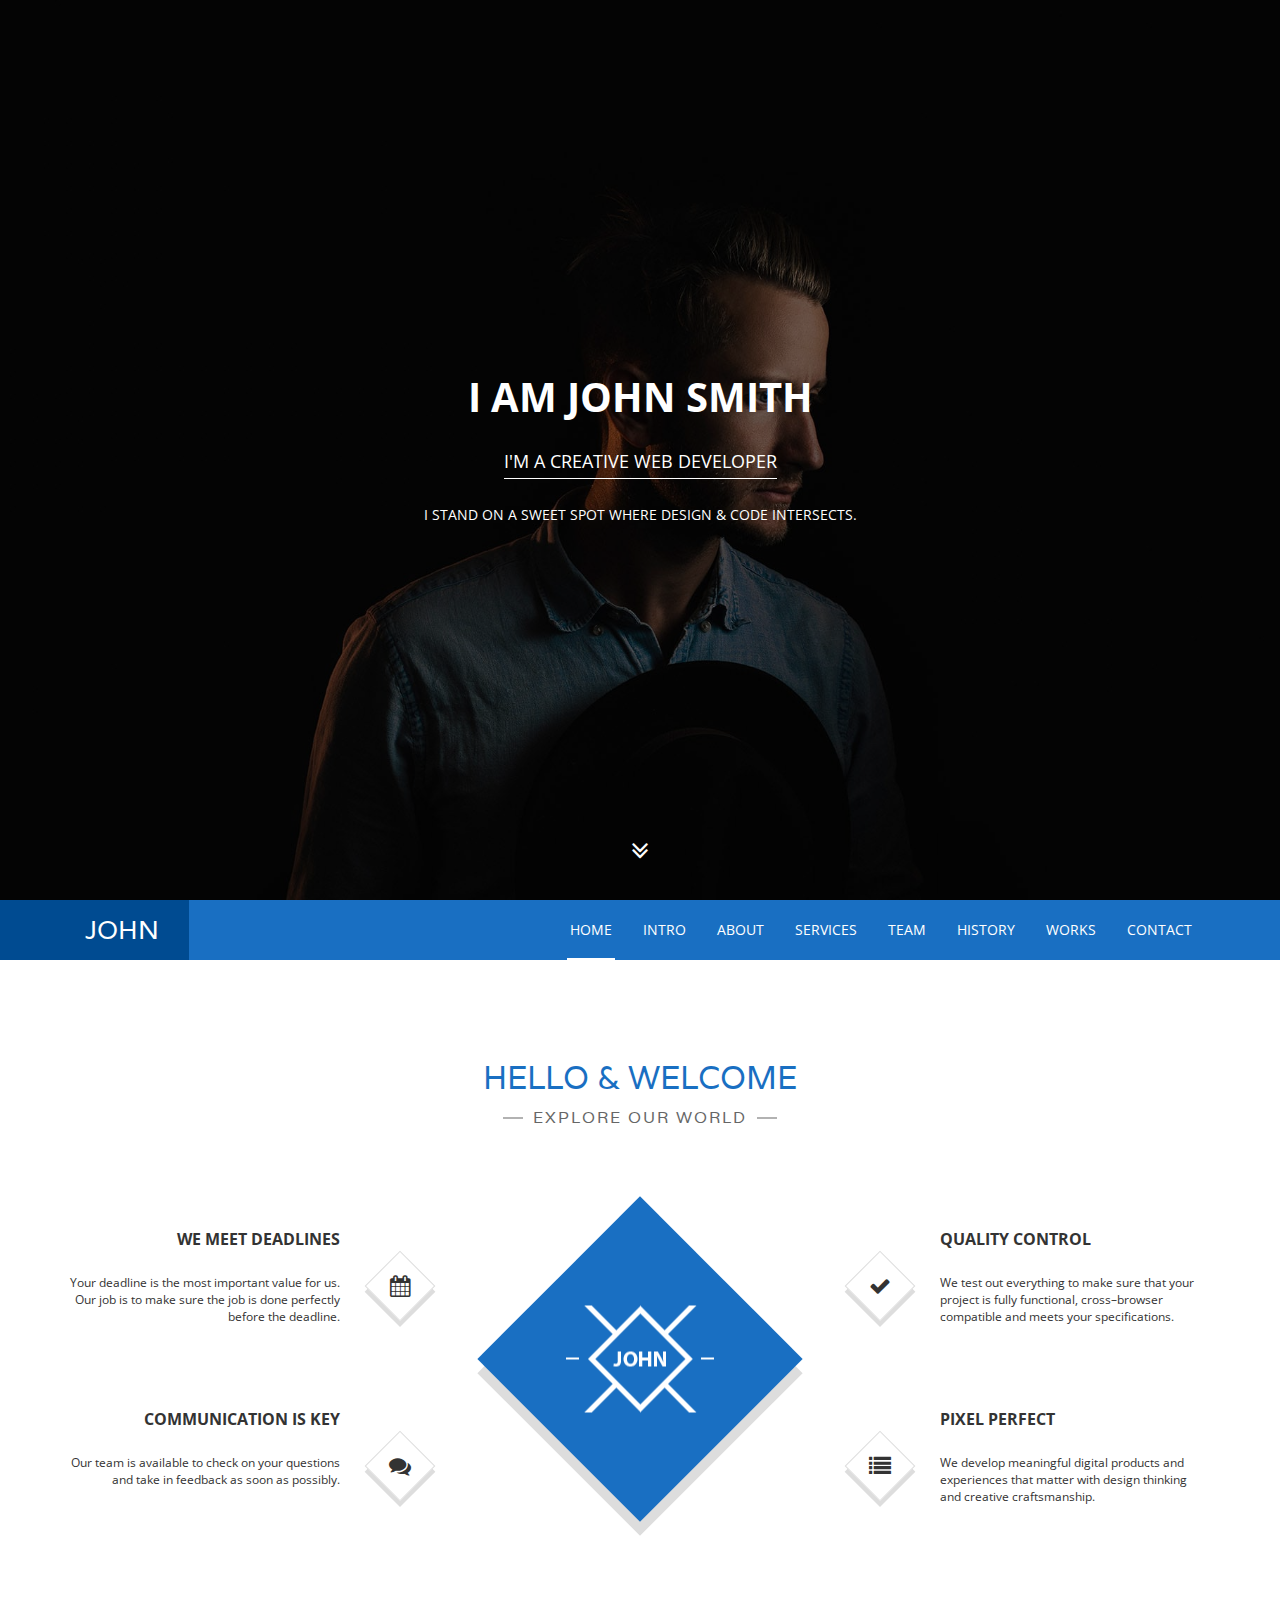
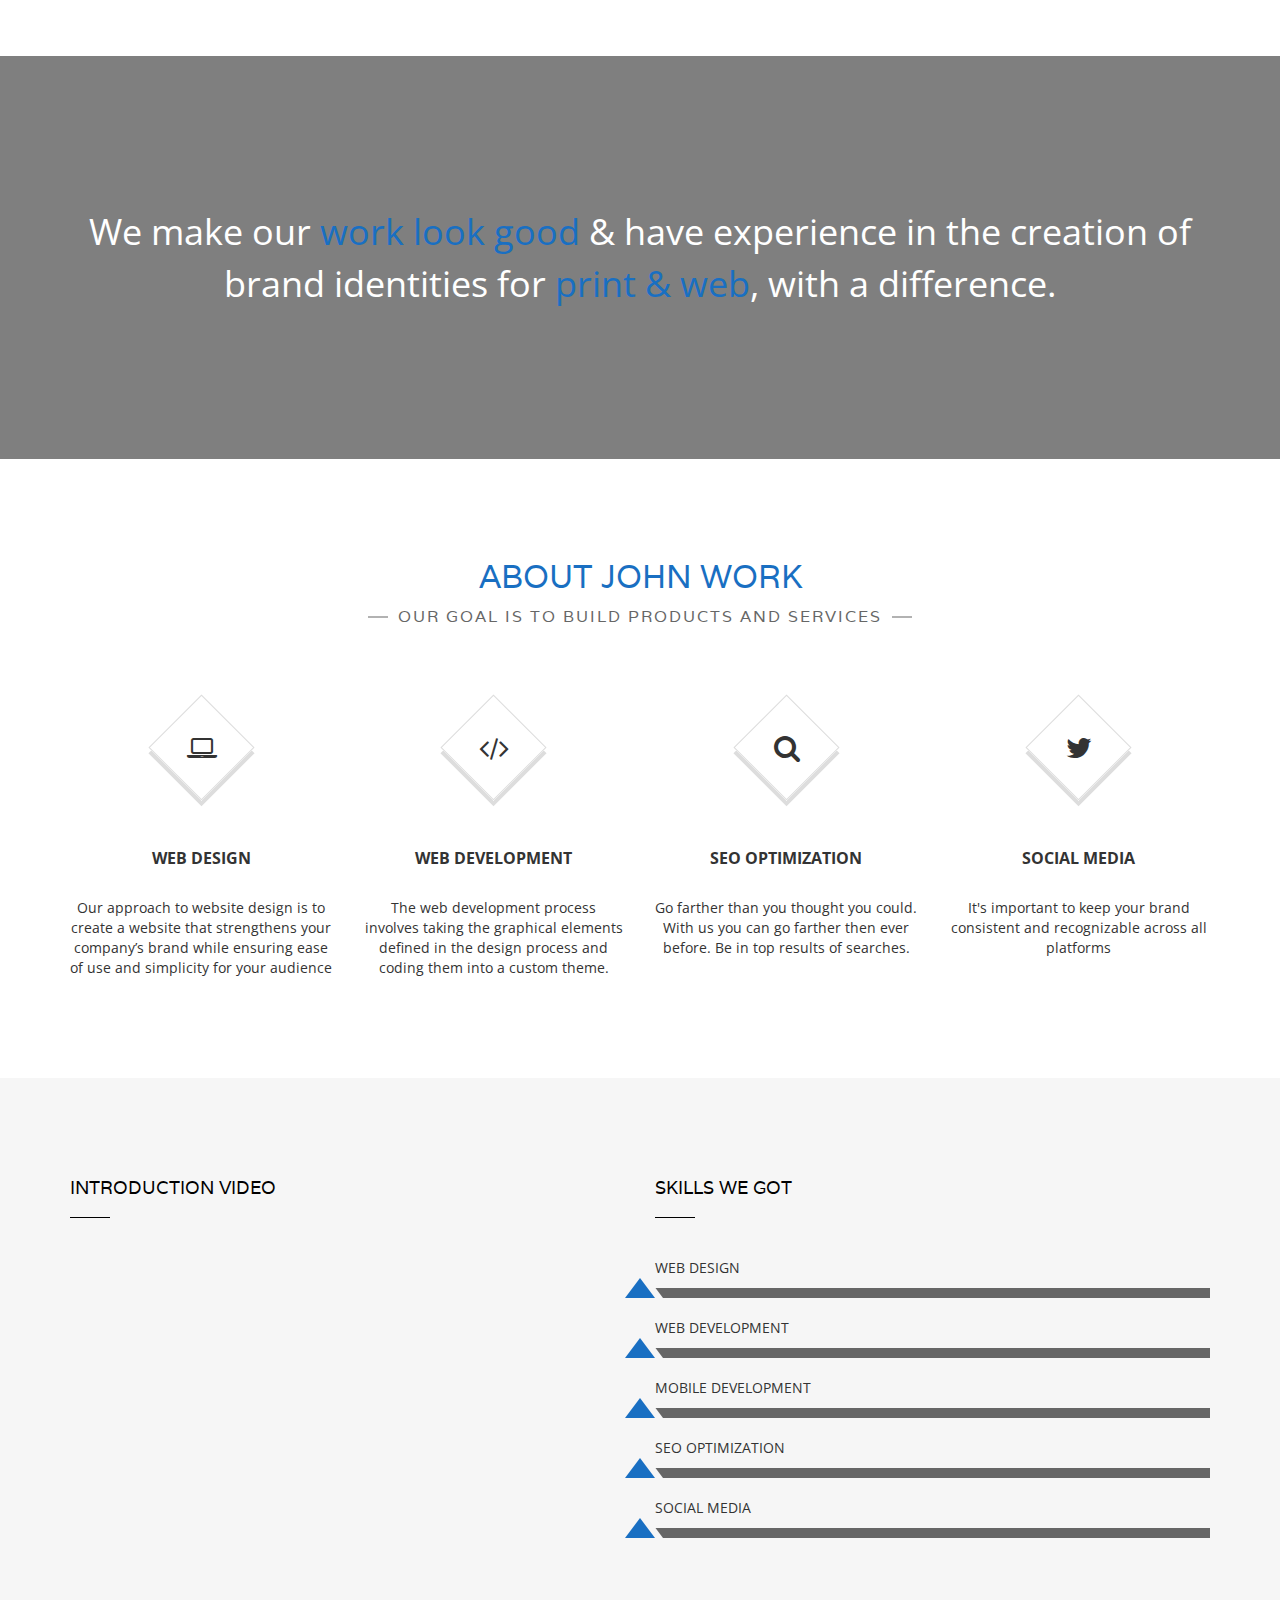
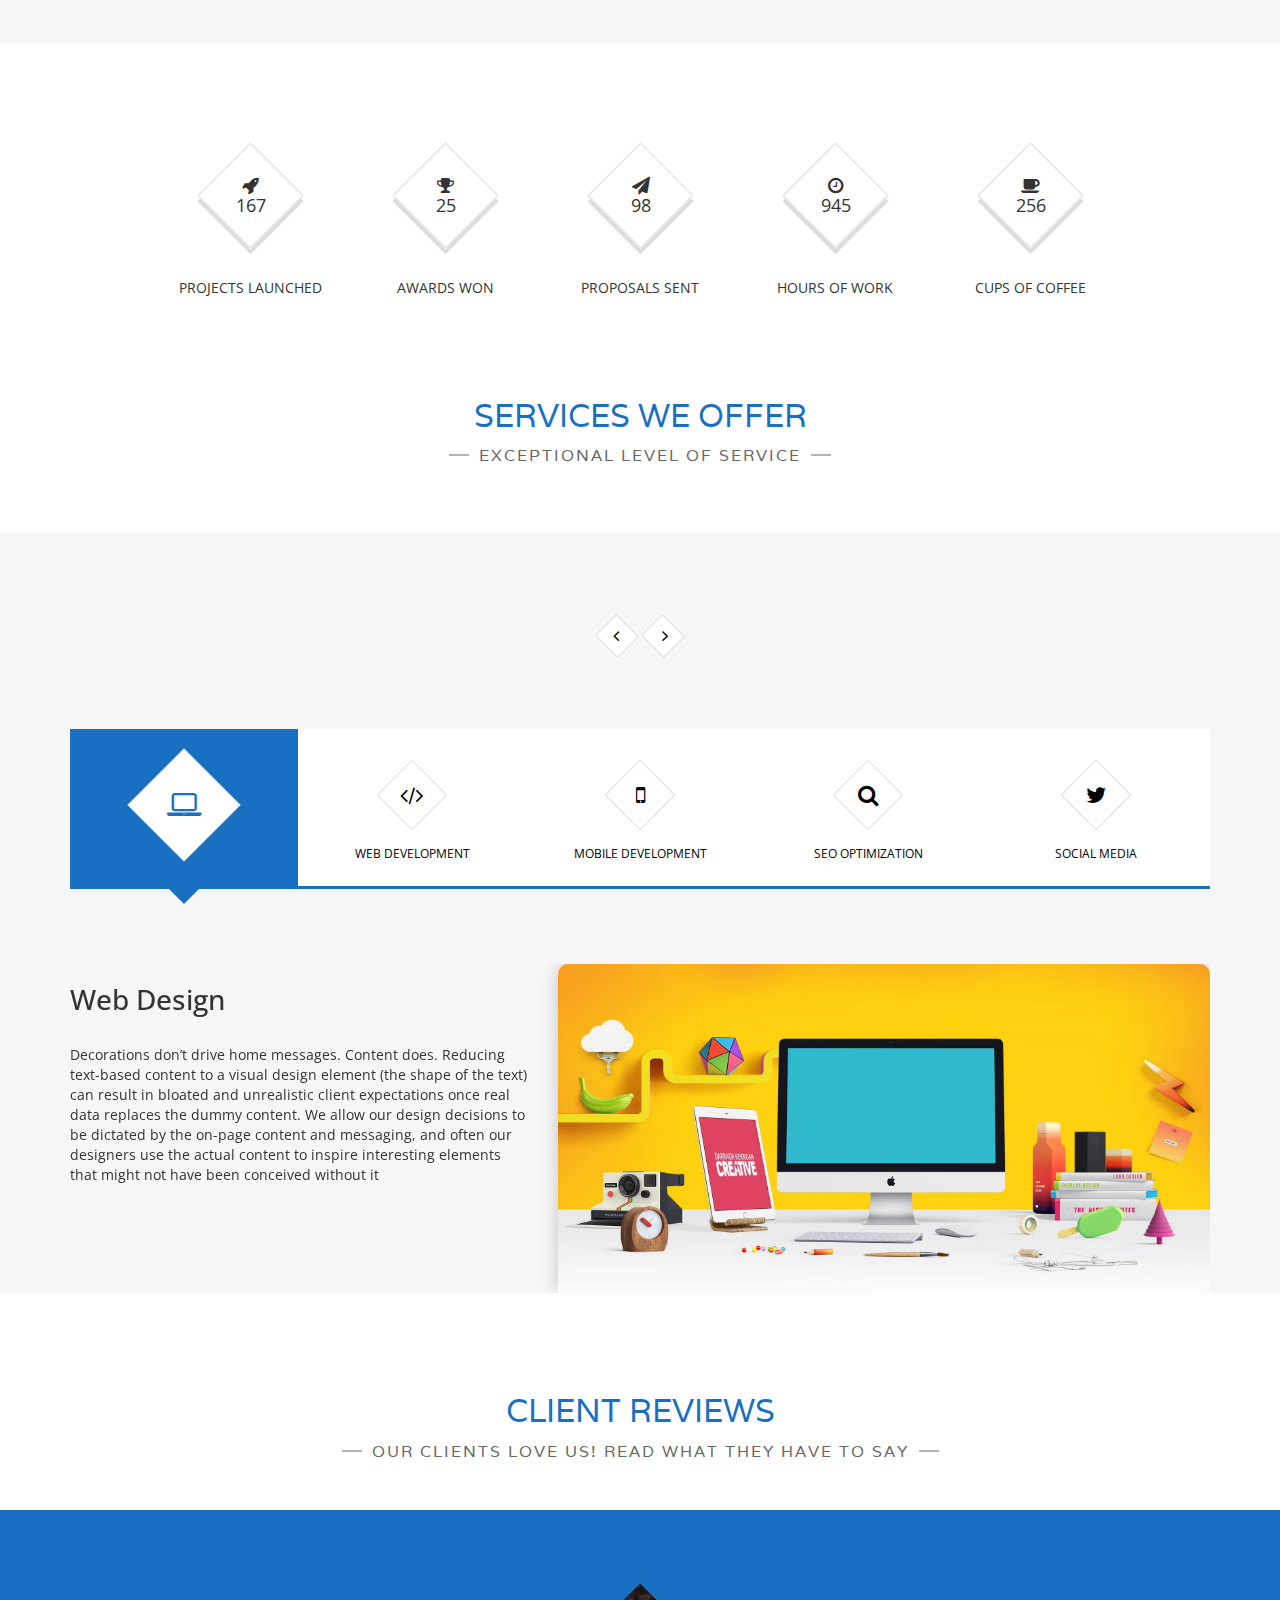
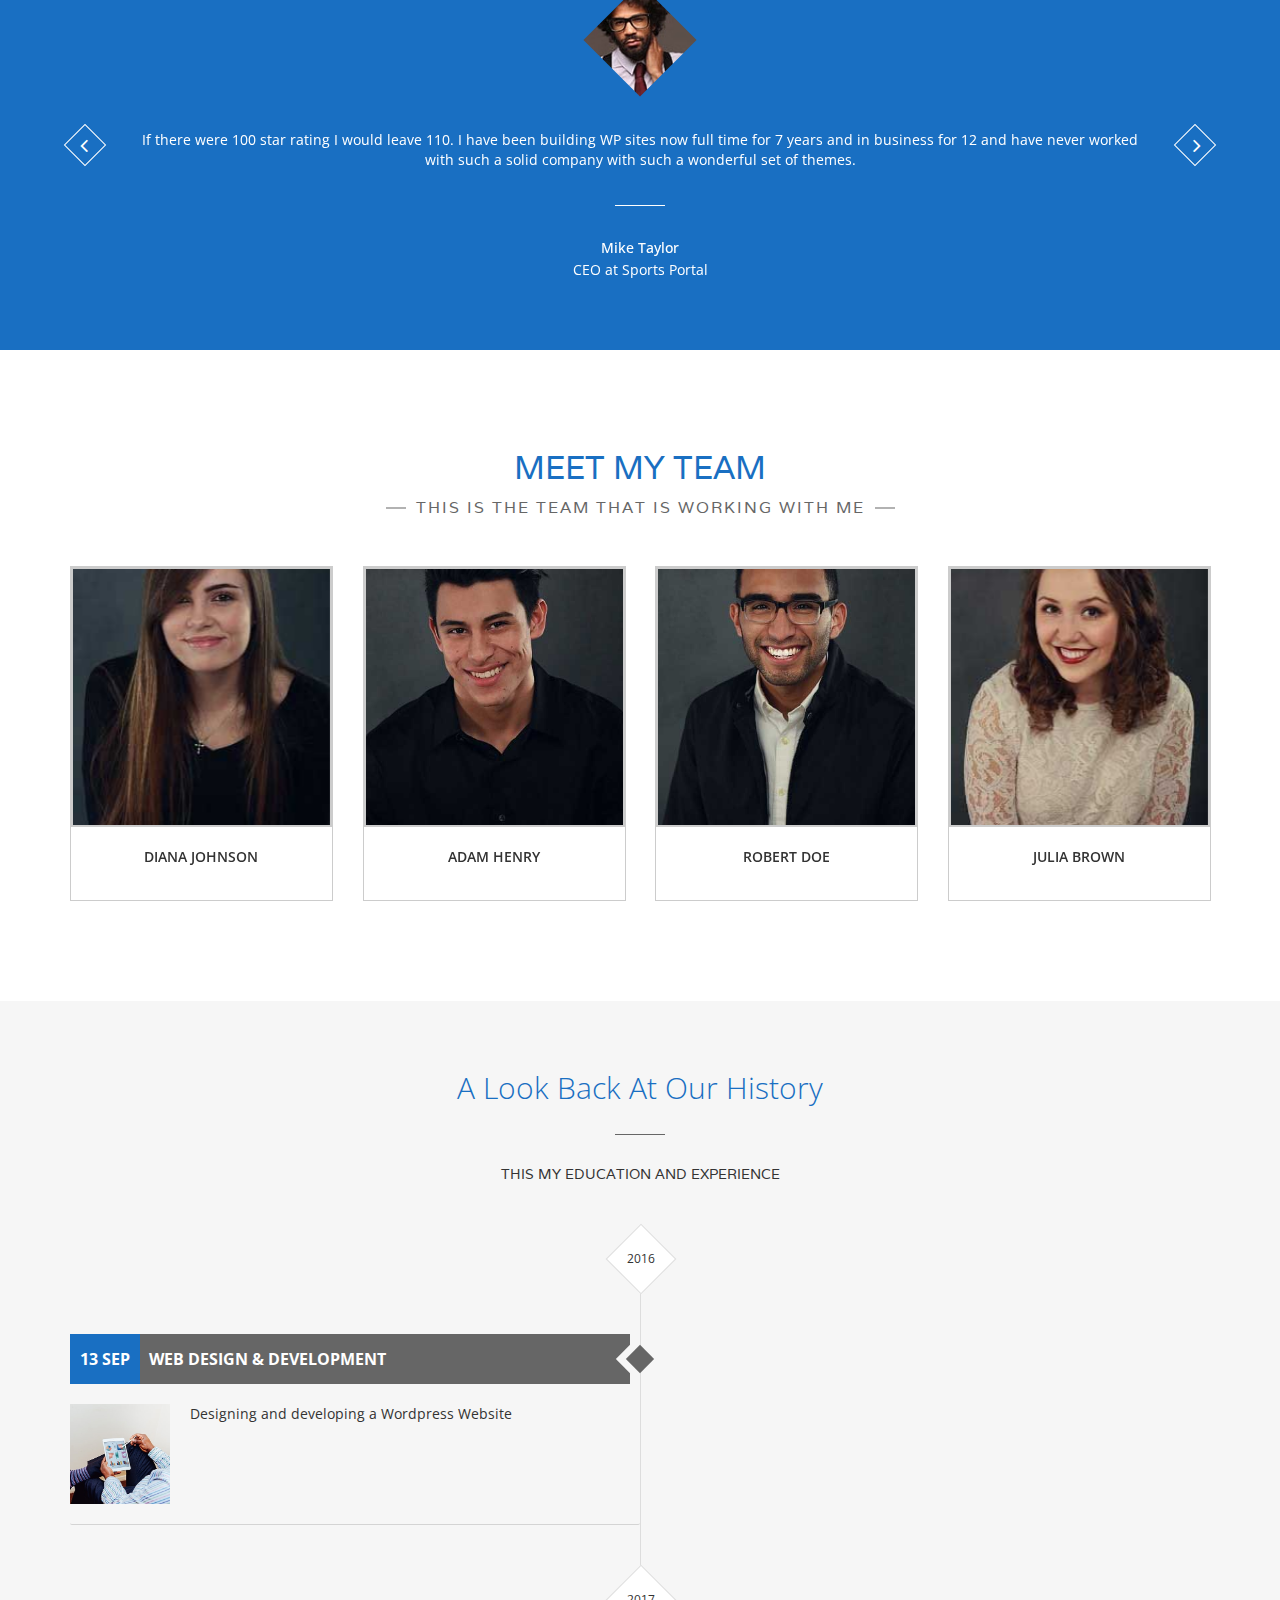
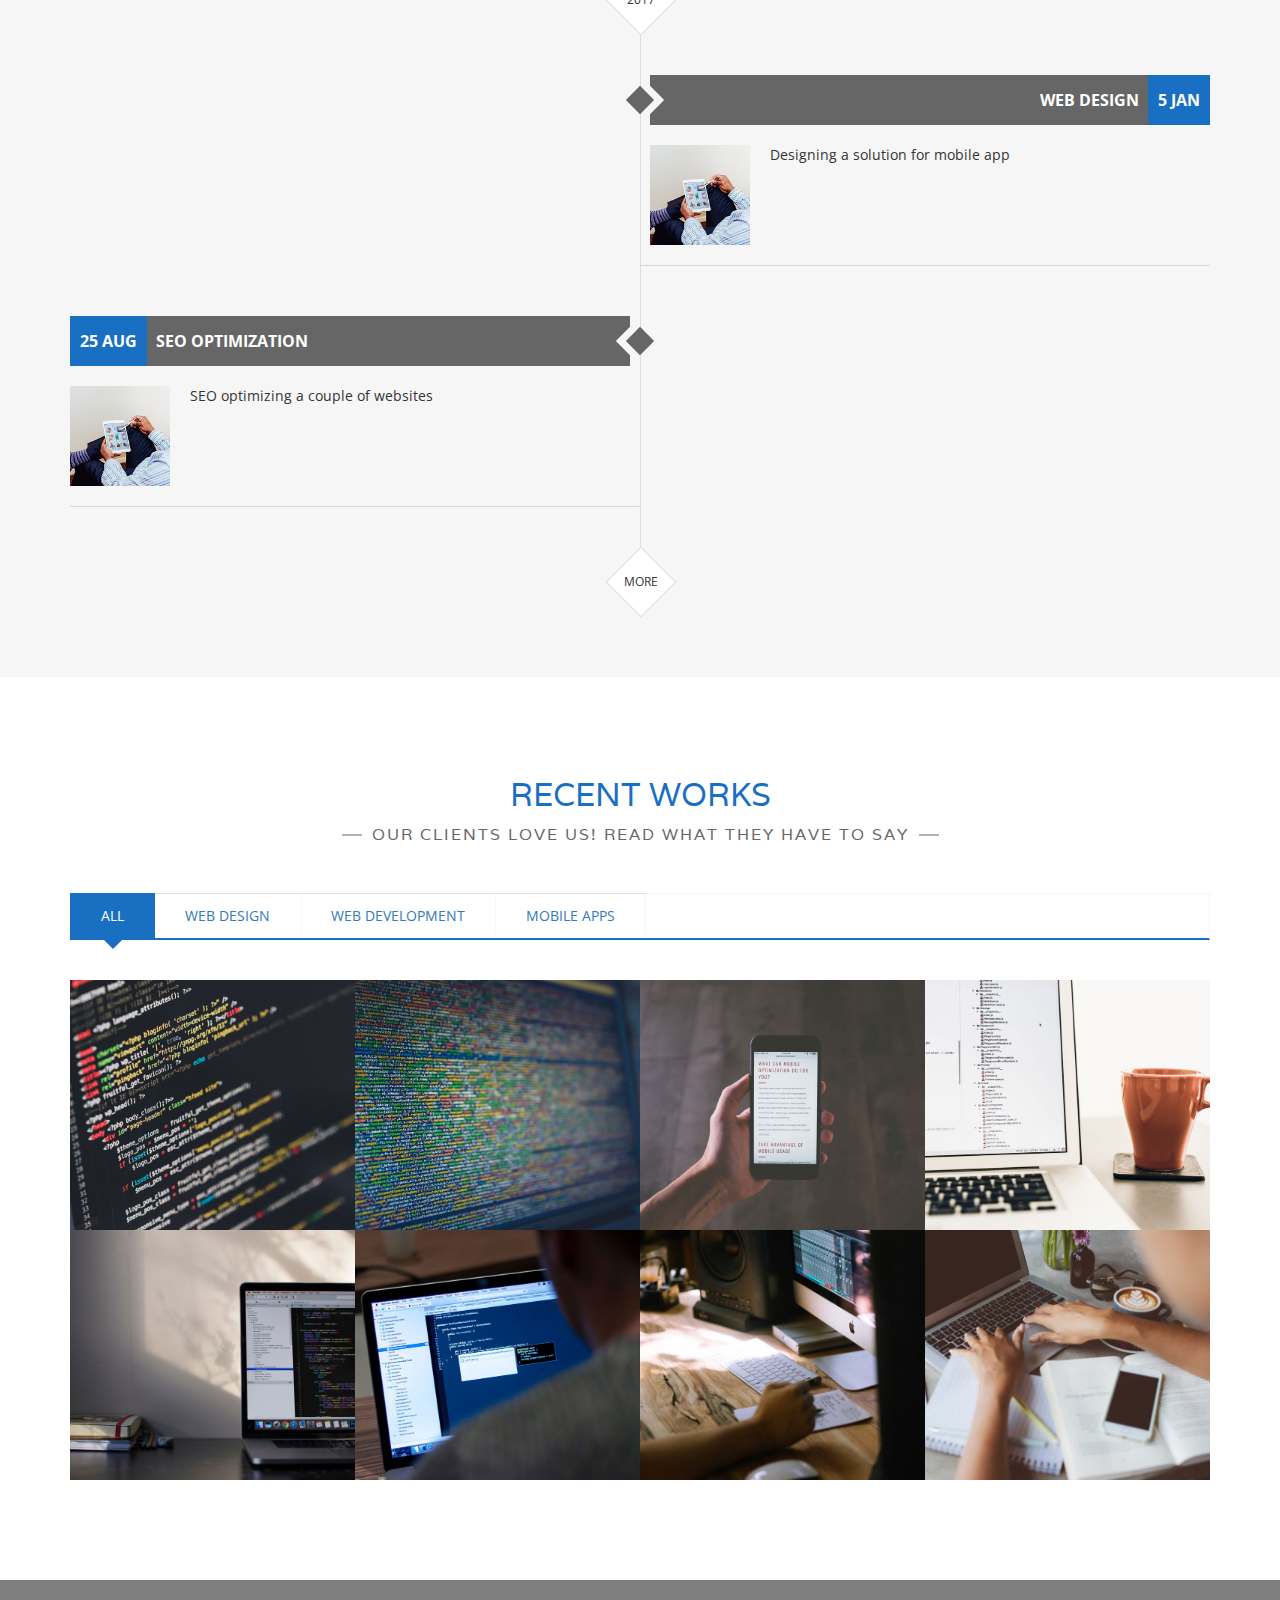
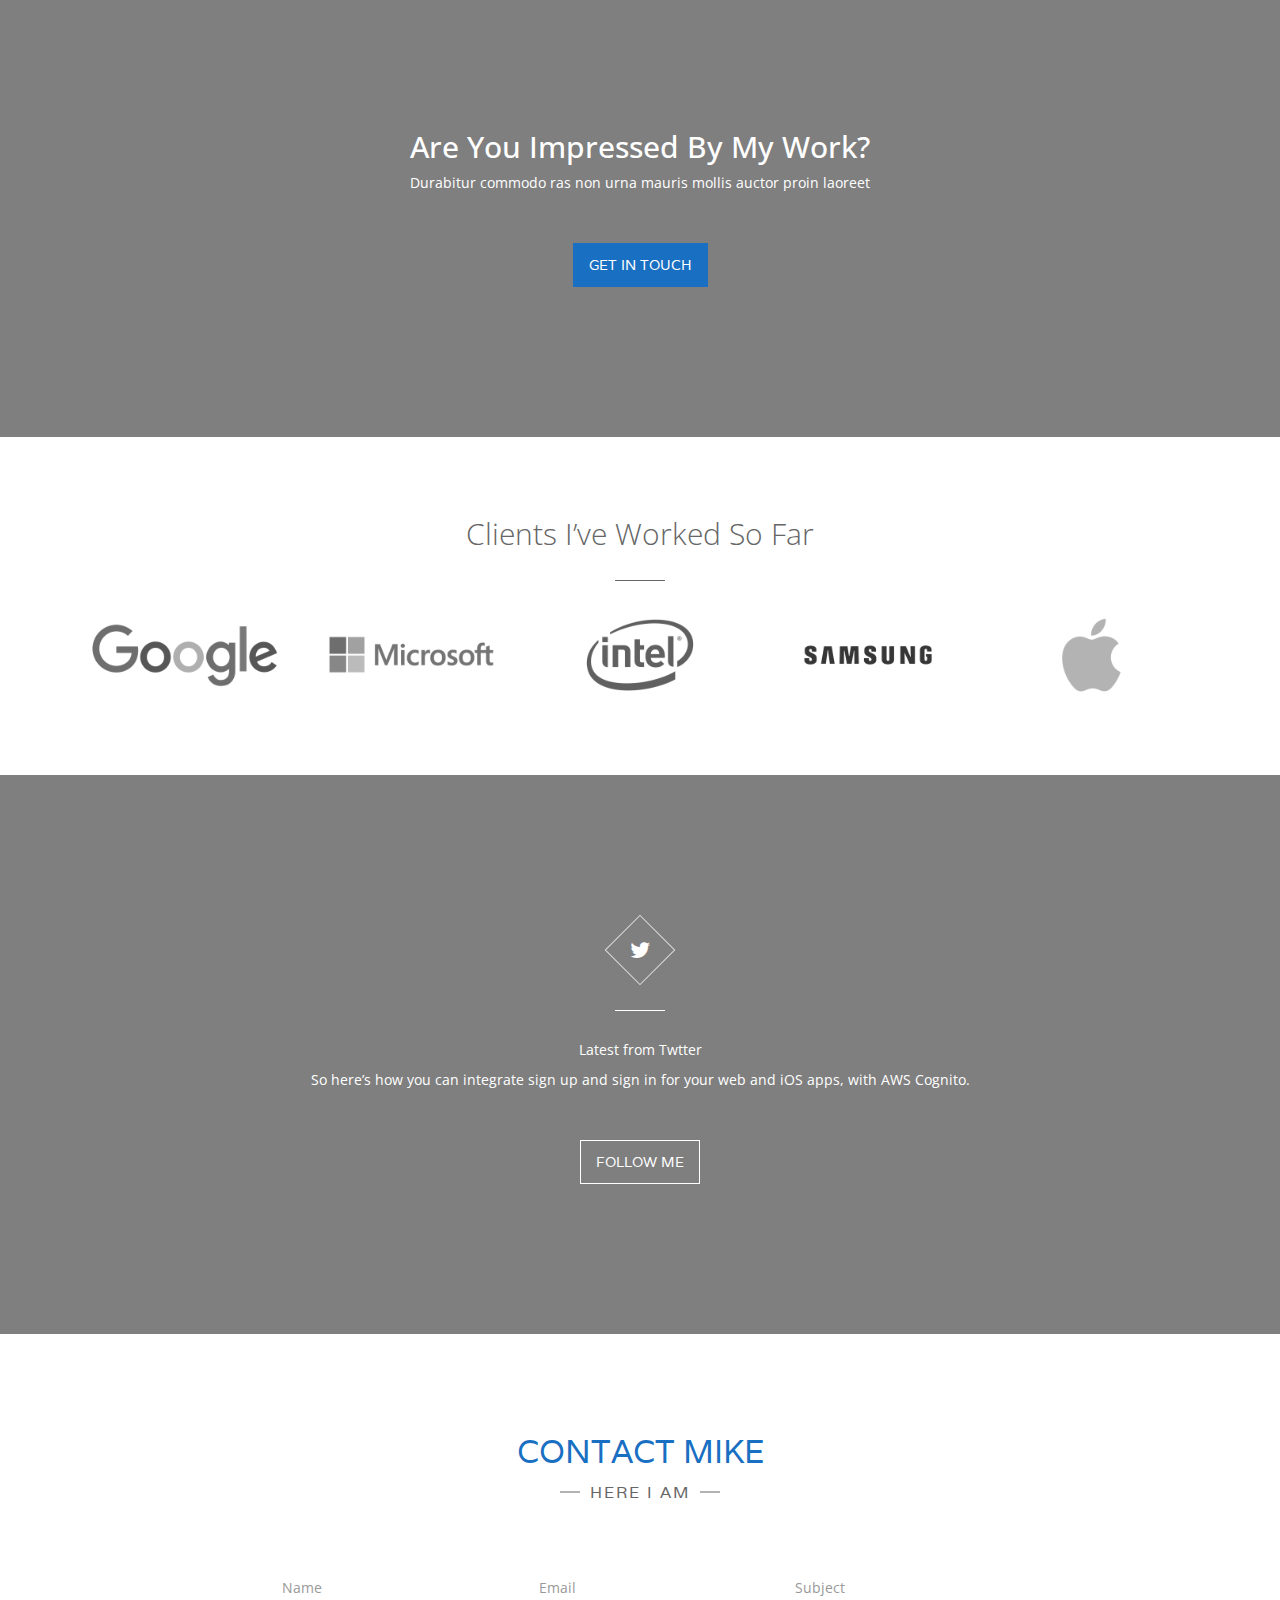
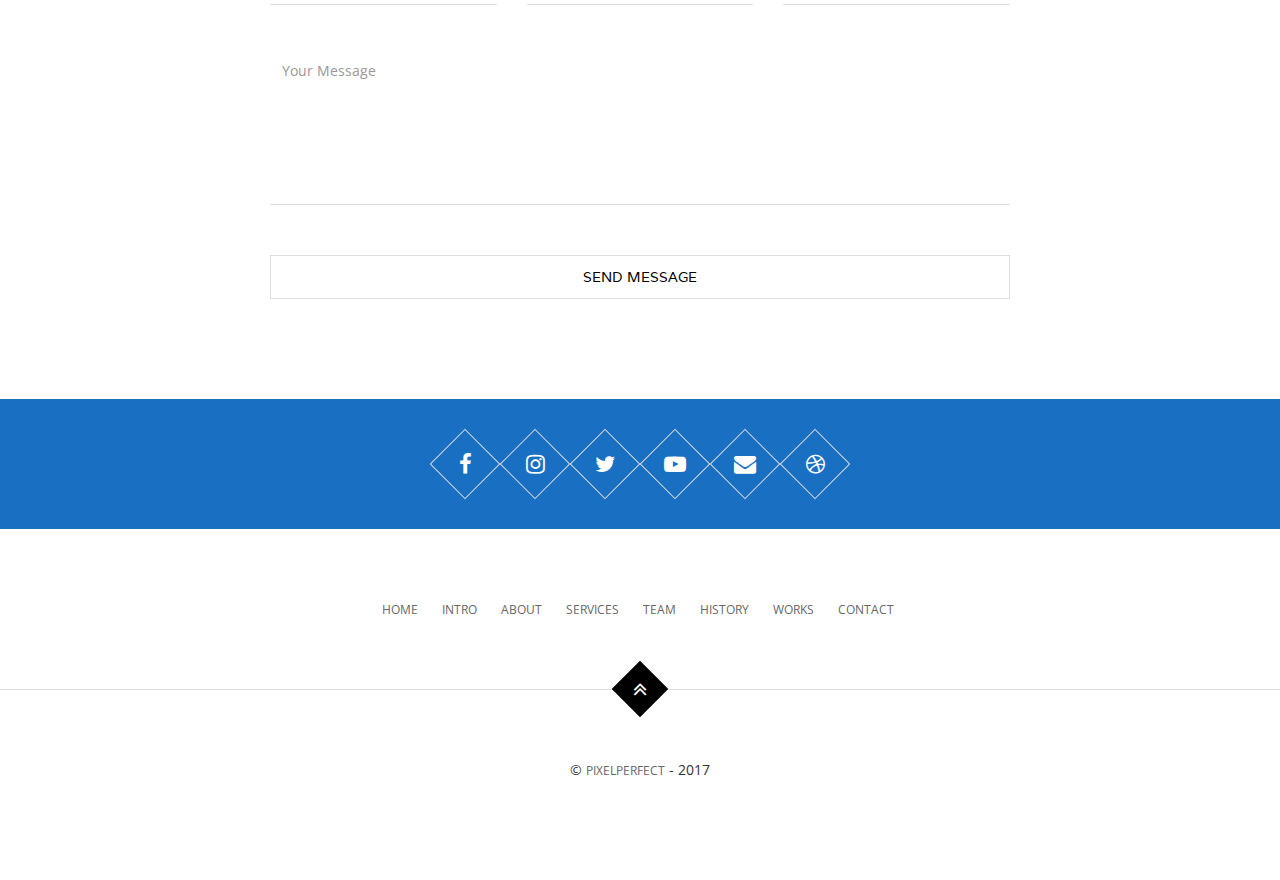
==== index.html @ 7791d209 "second commit" ====
<!DOCTYPE html>
<html lang="en">
<head>

    <!-- Basic Page Needs
    ================================================== -->
    <meta http-equiv="Content-Type" content="text/html; charset=utf-8">
    <meta http-equiv="X-UA-Compatible" content="IE=edge">

    <title>Pixel Perfect Portfolio</title>

    <meta name="description" content="">
    <meta name="author" content="">
    <meta name="keywords" content="">

    <!-- Mobile Specific Metas
    ================================================== -->
    <meta name="viewport" content="width=device-width, minimum-scale=1.0">
    <meta name="apple-mobile-web-app-capable" content="yes">

    <!-- Fonts -->
    <link href="https://fonts.googleapis.com/css?family=Open+Sans:300,400,600,700|Varela" rel="stylesheet">

    <!-- Favicon
    ================================================== -->
    <link rel="apple-touch-icon" sizes="144x144" href="assets/img/apple-touch-icon.png">
    <link rel="icon" type="image/png" sizes="32x32" href="assets/img/favicon-32x32.png">
    <link rel="icon" type="image/png" sizes="16x16" href="assets/img/favicon-16x16.png">
    <link rel="icon" sizes="16x16" href="assets/img/favicon.ico">
    <link rel="manifest" href="assets/img/manifest.json">
    <link rel="mask-icon" href="assets/img/safari-pinned-tab.svg" color="#5bbad5">
    <meta name="theme-color" content="#ffffff">

    <!-- Stylesheets
    ================================================== -->
    <!-- Bootstrap core CSS -->
    <link rel="stylesheet" href="assets/css/bootstrap.min.css" />

    <!-- Font Awesome core CSS -->
    <link rel="stylesheet" href="assets/css/font-awesome.min.css" />
    
    <!-- Custom CSS -->
    <link rel="stylesheet" href="assets/css/style.css">

    <!-- HTML5 shim and Respond.js IE8 support of HTML5 elements and media queries -->
    <!--[if lt IE 9]>
    <script src="https://oss.maxcdn.com/libs/html5shiv/3.7.0/html5shiv.js"></script>
    <script src="https://oss.maxcdn.com/libs/respond.js/1.4.2/respond.min.js"></script>
    <![endif]-->

</head>
<body>

    <!-- Hero Section, Background Image change in css -->
    <div id="top" class="hero background-overlay">
    
        <!-- Name & Description -->
        <div class="hero-content">
            <h1>I am John Smith</h1>
            <p class="hero-job"><span>I'M A CREATIVE WEB DEVELOPER</span></p>
            <p class="hero-job-desc">I STAND ON A SWEET SPOT WHERE DESIGN &amp; CODE INTERSECTS. </p>

        </div><!-- /.hero-content -->

        <div class="hero-arrow page-scroll home-arrow-down">
            <a class="" href="#intro"><i class="fa fa-angle-double-down" aria-hidden="true"></i></a>
        </div><!-- /.hero-arrow -->

    </div><!-- /.hero -->
    <!-- End Hero -->

    <!-- Header -->
    <header id="masthead" class="site-header">
        <nav id="primary-navigation" class="site-navigation" data-spy="affix">
            <div class="container">
                <div class="navbar-header page-scroll">

                    <button type="button" class="navbar-toggle collapsed" data-toggle="collapse" data-target="#portfolio-perfect-collapse" aria-expanded="false" >
                        <span class="icon-bar"></span>
                        <span class="icon-bar"></span>
                        <span class="icon-bar"></span>
                    </button>
                    
                    <!-- Name -->
                    <div class="page-scroll site-logo">
                        <a href="#top">John</a>
                    </div>

                </div><!-- /.navbar-header -->

                <div class="main-menu collapse navbar-collapse" id="portfolio-perfect-collapse">

                    <!-- Navigation -->
                    <ul class="nav navbar-nav navbar-right">

                        <li class="page-scroll"><a href="#top">Home</a></li>
                        <li class="page-scroll"><a href="#intro">Intro</a></li>
                        <li class="page-scroll"><a href="#about">About</a></li>
                        <li class="page-scroll"><a href="#services">Services</a></li>
                        <li class="page-scroll"><a href="#team">Team</a></li>
                        <li class="page-scroll"><a href="#history">History</a></li>
                        <li class="page-scroll"><a href="#works">Works</a></li>
                        <li class="page-scroll"><a href="#contact">Contact</a></li>
                        
                    </ul><!-- /.navbar-nav -->

                </div><!-- /.navbar-collapse -->
            </div>
        </nav><!-- /.primary-navigation -->
    </header><!-- /#header -->
    <!-- End Header -->

    <!-- Main content -->
    <main id="main" class="site-main">

        <!-- Hello section -->
		<section class="site-section section-hello" id="intro">
			<div class="container">
				<h2>HELLO &amp; WELCOME</h2>
				<p class="section-subtitle"><span>EXPLORE OUR WORLD</span></p>
				<div class="row">
					<div class="col-sm-4">
						<div class="main-service text-right">
							<div class="rectangle">
								<i class="fa fa-calendar" aria-hidden="true"></i>
							</div><!-- /.rectangle -->
							<h3>We Meet Deadlines</h3>
							<p>Your deadline is the most important value for us. Our job is to make sure the job is done perfectly before the deadline.</p>
						</div><!-- /.main-service -->
                        <div class="main-service text-right">
                            <div class="rectangle">
                                <i class="fa fa-comments" aria-hidden="true"></i>
                            </div>
                            <h3>Communication Is Key</h3>
                            <p>Our team is available to check on your questions and take in feedback as soon as possibly.</p>
                        </div><!-- /.main-service -->
					</div>
					<div class="col-sm-4">
						<div class="big-rectangle">
							<img src="assets/img/john-logo.png" alt="">
						</div><!-- /.big-rectangle -->
					</div>
					<div class="col-sm-4">
                        <div class="main-service text-left">
                            <div class="rectangle">
                                <i class="fa fa-check" aria-hidden="true"></i>
                            </div>
                            <h3>Quality Control</h3>
                            <p>We test out everything to make sure that your project is fully functional, cross–browser compatible and meets your specifications.</p>
                        </div><!-- /.main-service -->
						<div class="main-service text-left">
							<div class="rectangle">
								<i class="fa fa-list" aria-hidden="true"></i>
							</div><!-- /.rectangle -->
							<h3>Pixel Perfect</h3>
							<p>We develop meaningful digital products and experiences that matter with design thinking and creative craftsmanship.</p>
						</div><!-- /.main-service -->
					</div>
				</div>
			</div>
		</section><!-- /.section-hello -->
        <!-- End Hello section -->

        <!-- Quote section -->
		<section class="section-background section-quote background-overlay text-center">
			<div class="container">
				<p>We make our <span>work look good</span> &amp; have experience in the creation of brand identities for <span>print &amp; web</span>, with a difference.</p>
			</div>
		</section><!-- /.section-quote -->
        <!-- End Quote section -->

        <!-- About section -->
        <section class="site-section section-about text-center" id="about">
            <div class="container">
                <h2>ABOUT John WORK</h2>
                <p class="section-subtitle"><span>Our goal is to build products and services</span></p>
                <div class="row">
                    <div class="col-sm-3 col-xs-6">
                        <div class="feature-about">
                            <div class="medium-rectangle rectangle">
                                <i class="fa fa-laptop" aria-hidden="true"></i>
                            </div><!-- /.rectangle -->
                            <h3>Web design</h3>
                            <p>Our approach to website design is to create a website that strengthens your company’s brand while ensuring ease of use and simplicity for your audience</p>
                        </div><!-- /.feature-about -->
                    </div>                    
                    <div class="col-sm-3 col-xs-6">
                        <div class="feature-about">
                            <div class="medium-rectangle rectangle">
                                <i class="fa fa-code" aria-hidden="true"></i>
                            </div><!-- /.rectangle -->
                            <h3>Web development</h3>
                            <p>The web development process involves taking the graphical elements defined in the design process and coding them into a custom theme.</p>
                        </div><!-- /.feature-about -->
                    </div>                    
                    <div class="col-sm-3 col-xs-6">
                        <div class="feature-about">
                            <div class="medium-rectangle rectangle">
                                <i class="fa fa-search" aria-hidden="true"></i>
                            </div><!-- /.rectangle -->
                            <h3>SEO OPTIMIZATION</h3>
                            <p>Go farther than you thought you could. With us you can go farther then ever before. Be in top results of searches.</p>
                        </div><!-- /.feature-about -->
                    </div>                    
                    <div class="col-sm-3 col-xs-6">
                        <div class="feature-about">
                            <div class="medium-rectangle rectangle">
                                <i class="fa fa-twitter" aria-hidden="true"></i>
                            </div><!-- /.rectangle -->
                            <h3>SOCIAL MEDIA</h3>
                            <p>It's important to keep your brand consistent and recognizable across all platforms</p>
                        </div><!-- /.feature-about -->
                    </div>
                </div>
            </div>
        </section><!-- /.section-about -->
        <!-- End About section -->

        <!-- Skills section -->
        <section class="site-section section-skills">
            <div class="container">
                <div class="row">
                    <div class="col-sm-6">
                        <h2>Introduction video</h2>
                        <iframe src="https://player.vimeo.com/video/158928871" width="100%" height="280" frameborder="0" webkitallowfullscreen mozallowfullscreen allowfullscreen></iframe>
                    </div>
                    <div class="col-sm-6">
                        <h2>SKILLS WE GOT</h2>
                        <div class="progress-group">
                            <p>Web design</p>
                            <div class="progress">
                                <div class="progress-bar" role="progressbar" data-transitiongoal="100">
                                </div>
                            </div><!-- /.progress -->
                        </div><!-- /.progress-group -->

                        <div class="progress-group">
                            <p>Web development</p>
                            <div class="progress">
                                <div class="progress-bar" role="progressbar" data-transitiongoal="100">
                                </div>
                            </div><!-- /.progress -->
                        </div><!-- /.progress-group -->

                        <div class="progress-group">
                            <p>Mobile Development</p>
                            <div class="progress">
                                <div class="progress-bar" role="progressbar" data-transitiongoal="95">
                                </div>
                            </div><!-- /.progress -->
                        </div><!-- /.progress-group -->

                        <div class="progress-group">
                            <p>SEO optimization</p>
                            <div class="progress">
                                <div class="progress-bar" role="progressbar" data-transitiongoal="100">
                                </div>
                            </div><!-- /.progress -->
                        </div><!-- /.progress-group -->

                        <div class="progress-group">
                            <p>Social Media</p>
                            <div class="progress">
                                <div class="progress-bar" role="progressbar" data-transitiongoal="90">
                                </div>
                            </div><!-- /.progress -->
                        </div><!-- /.progress-group -->
                    </div>
                </div>
            </div>
        </section><!-- /.section-skills -->
        <!-- End Skills section -->

        <!-- Counters section -->
        <section class="site-section section-counters text-center">
            <div class="container">
                <div class="row">
                    <div class="col-sm-2 col-xs-6 col-sm-offset-1">
                        <div class="counter">
                            <div class="rectangle medium-rectangle ">
                                <i class="fa fa-rocket" aria-hidden="true"></i>
                                <span class="counter-start" data-to="167" data-speed="2000">167</span>
                            </div><!-- /.rectangle -->
                            <p>Projects Launched</p>
                        </div><!-- /.counter -->
                    </div>
                    <div class="col-sm-2 col-xs-6">
                        <div class="counter">
                            <div class="rectangle medium-rectangle ">
                                <i class="fa fa-trophy" aria-hidden="true"></i>
                                <span class="counter-start" data-to="25" data-speed="2000">25</span>
                            </div><!-- /.rectangle -->
                             <p>Awards won</p>
                        </div><!-- /.counter -->
                    </div>                    
                    <div class="col-sm-2 col-xs-6">
                        <div class="counter">
                            <div class="rectangle medium-rectangle ">
                                <i class="fa fa-paper-plane" aria-hidden="true"></i>
                                <span class="counter-start" data-to="98" data-speed="2000">98</span>
                            </div><!-- /.rectangle -->
                             <p>Proposals Sent</p>
                        </div><!-- /.counter -->
                    </div>                    
                    <div class="col-sm-2 col-xs-6">
                        <div class="counter">
                            <div class="rectangle medium-rectangle ">
                                <i class="fa fa-clock-o" aria-hidden="true"></i>
                                <span class="counter-start" data-to="945" data-speed="2000">945</span>
                            </div><!-- /.rectangle -->
                             <p>Hours of work</p>
                        </div><!-- /.counter -->
                    </div>                    
                    <div class="col-sm-2 col-xs-12">
                        <div class="counter">
                            <div class="rectangle medium-rectangle ">
                                <i class="fa fa-coffee" aria-hidden="true"></i>
                                <span class="counter-start" data-to="256" data-speed="2000">256</span>
                            </div><!-- /.rectangle -->
                             <p>Cups of coffee</p>
                        </div><!-- /.counter -->
                    </div>
                </div>

            </div>
        </section><!-- /.section-counters -->
        <!-- End Counters section -->

        <!-- Services section -->
        <section class="site-section section-services" id="services">

            <div class="container-fluid">
                <h2>SERVICES WE OFFER</h2>
                <p class="section-subtitle"><span>Exceptional level of service</span></p>
            </div>

            <div class="container">

                <div class="carousel slide" id="services-carousel">

                    <div class="item-controls text-center">
                        <a href="#services-carousel" class="left btn carousel-control" data-slide="prev"><i class="fa fa-angle-left" aria-hidden="true"></i>
                        </a>
                        <a href="#services-carousel" class="right btn carousel-control" data-slide="next"><i class="fa fa-angle-right" aria-hidden="true"></i>
                        </a>
                    </div><!-- /.item-controls -->

                    <div class="carousel-indicators nav-tabs text-center">
                        <a data-target="#services-carousel" href="#" data-slide-to="0" class="active">
                            <div class="col-xs-4 col-sm-fifth">
                                <div class="service">
                                    <div class="rectangle">
                                        <i class="fa fa-laptop" aria-hidden="true"></i>
                                    </div>
                                    <p class="hidden-xs">Web design</p>
                                </div>
                            </div>
                        </a><!-- /.item -->
                        <a data-target="#services-carousel" href="#" data-slide-to="1">
                            <div class="col-xs-4 col-sm-fifth">
                                <div class="service">
                                    <div class="rectangle">
                                        <i class="fa fa-code" aria-hidden="true"></i>
                                    </div>
                                    <p class="hidden-xs">Web development</p>
                                </div>
                            </div>
                        </a><!-- /.item -->
                        <a data-target="#services-carousel" href="#" data-slide-to="2">
                            <div class="col-xs-4 col-sm-fifth">
                                <div class="service">
                                    <div class="rectangle">
                                        <i class="fa fa-mobile" aria-hidden="true"></i>
                                    </div>
                                    <p class="hidden-xs">Mobile Development</p>
                                </div>
                            </div>
                        </a><!-- /.item -->
                        <a data-target="#services-carousel" href="#" data-slide-to="3">
                            <div class="col-xs-4 col-sm-fifth">
                                <div class="service">
                                    <div class="rectangle">
                                        <i class="fa fa-search" aria-hidden="true"></i>
                                    </div>
                                    <p class="hidden-xs">SEO optimization</p>
                                </div>
                            </div>
                        </a><!-- /.item -->
                        <a data-target="#services-carousel" href="#" data-slide-to="4">
                            <div class="col-xs-4 col-sm-fifth">
                                <div class="service">
                                    <div class="rectangle">
                                        <i class="fa fa-twitter" aria-hidden="true"></i>
                                    </div>
                                    <p class="hidden-xs">Social Media</p>
                                </div>
                            </div>
                        </a><!-- /.item -->
                    </div><!-- /.carousel-indicators -->
                        
                           
                    <div class="carousel-inner">
                        <!-- Item 1 -->   
                        <div id="item1" class="item tab-pane active">
                            <div class="row">
                                <div class="col-md-5">
                                    <div class="service-info">
                                        <h3 class="service-title">Web Design</h3>
                                        <p>Decorations don’t drive home messages. Content does. Reducing text-based content to a visual design element (the shape of the text) can result in bloated and unrealistic client expectations once real data replaces the dummy content. We allow our design decisions to be dictated by the on-page content and messaging, and often our designers use the actual content to inspire interesting elements that might not have been conceived without it</p>
                                    </div>
                                </div>
                                <div class="col-md-7">
                                    <img src="assets/img/web-design.jpg" class="img-responsive" alt="">
                                </div>
                            </div>
                        </div><!-- /.item -->
                        <!-- Item 2 -->   
                        <div id="item2" class="item tab-pane">
                            <div class="row">
                                <div class="col-md-5">
                                    <div class="service-info">
                                        <h3 class="service-title">Web Development</h3>
                                        <p>Once we have come up with a unique design and have finalized the textures and graphics to be added, the next step is to make it all come together. And that is what we aim to achieve at our web development agency India. Only a professionally designed website can justify the uniqueness of your idea and this is a fact clearly understood by our team. </p>

                                        <p>While a good design can impress the users, it is the codes and development process that ensures that your target users will find the browsing experience equally amazing as your design. </p>
                                    </div>
                                </div>
                                <div class="col-md-7">
                                    <img src="assets/img/web-development.jpg" class="img-responsive" alt="">
                                </div>
                            </div>
                        </div><!-- /.item -->
                        <!-- Item 3 -->   
                        <div id="item3" class="item tab-pane">
                            <div class="row">
                                <div class="col-md-5">
                                    <div class="service-info">
                                        <h3 class="service-title">Mobile Development</h3>
                                        <p>With an increasing importance being given to smart phones, and mobile apps, it has become immensely important to include app development as part of web design services. Our team is known to provide excellent and extraordinary apps that are unique in every way. All the apps developed by our team are based on providing interesting features combined with enhanced functionality. With a mobile app in place, you can increase the reach of your brand and broaden its horizons too. You can have an easy to use professional app created that provides ease of functionality and an amazing appeal.</p>                                     
                                    </div>
                                </div>
                                <div class="col-md-7">
                                    <img src="assets/img/mobile-development.jpg" class="img-responsive" alt="">
                                </div>
                            </div>
                        </div><!-- /.item -->
                        <!-- Item 4 -->   
                        <div id="item4" class="item tab-pane">
                            <div class="row">
                                <div class="col-md-5">
                                    <div class="service-info">
                                        <h3 class="service-title">SEO optimization</h3>
                                        <p>Search engine optimization (SEO) is the process of improving the visibility of a web site in search engines. Consumer puts a lot of trust in search engines to find what they need. Google receives 34,000 searches per second. Those searches involve finding products, reviewing brands, and looking up business locations.</p>
                                    </div>
                                </div>
                                <div class="col-md-7">
                                    <img src="assets/img/seo-optimization.jpg" class="img-responsive" alt="">
                                </div>
                            </div>
                        </div><!-- /.item -->
                        <!-- Item 5 -->   
                        <div id="item5" class="item tab-pane">
                            <div class="row">
                                <div class="col-md-5">
                                    <div class="service-info">
                                        <h3 class="service-title">Social Media</h3>
                                        <p>Social Media, has become an essential tool of marketing an online business. It gives you a platform to interact and inform people about yourself and your brand. The concept of social media basically refers to the task of promoting websites or business through social media platforms..</p>
                                    </div>
                                </div>
                                <div class="col-md-7">
                                    <img src="assets/img/social-media.jpg" class="img-responsive" alt="">
                                </div>
                            </div>
                        </div><!-- /.item -->
                    </div><!-- /.carousel-inner -->
                </div><!-- /.carousel -->
            </div>
        </section><!-- /.section-services -->
        <!-- End Services section -->

        <!-- Reviews section -->
        <section class="site-section section-reviews text-center">
            <div class="container">
                <h2>Client Reviews</h2>
                <p class="section-subtitle"><span>OUR CLIENTS LOVE US! READ WHAT THEY HAVE TO SAY</span></p>
            </div>

            <div class="blue-bg">
                <div class="container">
                    <div class="review-carousel">
                        <!-- Review 1 -->
                        <div class="review">
                            <div class="rectangle">
                                <img src="assets/img/review.jpg" class="img-res" alt="">
                            </div>
                            <p>If there were 100 star rating I would leave 110. I have been building WP sites now full time for 7 years and in business for 12 and have never worked with such a solid company with such a wonderful set of themes.</p>
                            <div class="review-author">
                                <h3>Mike Taylor</h3>
                                <p>CEO at Sports Portal</p>
                            </div><!-- /.review-author -->
                        </div><!-- /.review -->
                        <!-- Review 2 -->
                        <div class="review">
                            <div class="rectangle">
                                <img src="assets/img/review-2.jpg" class="img-res" alt="">
                            </div>
                            <p>Diana Johnson is a rare SEO consultant who does things the right way. I’ve been consistently impressed with her process, organization and strategic method of doing SEO the right way.</p>
                            <div class="review-author">
                                <h3>Anna Murray</h3>
                                <p>CEO at Law firm</p>
                            </div><!-- /.review-author -->
                        </div><!-- /.review -->
                    </div><!-- /.review-carousel -->
                </div>
            </div>
        </section><!-- /.section-reviews -->
        <!-- End Reviews section -->

        <!-- Team section -->
        <section class="site-section section-team" id="team">
            <div class="container">
                <h2>MEET MY TEAM</h2>
                <p class="section-subtitle"><span>This is the team that is working with me</span></p>
                
                <div class="team">
                    <div class="row">   
                        <!-- Team Member --> 
                        <div class="col-md-3 col-xs-6">
                            <div class="team-member">
                                <div class="flipper">
                                    <div class="team-member-front">
                                        <div class="team-member-thumb">
                                            <img src="assets/img/employee-1.jpg" class="img-res" alt="">
                                        </div>  <!-- /.team-member-thumb -->
                                        <p class="team-member-front-name">DIANA JOHNSON</p>
                                    </div><!-- /.team-member-front -->
                                    <div class="team-member-back">
                                        <div class="team-member-info">
                                            <h3 class="team-member-back-name">DIANA JOHNSON</h3>
                                            <p class="team-member-back-position">Web Designer</p>
                                            <p class="team-member-back-info">Curabitur nulla odio bibendum sit amet facilisis sed lobortis id, just Donec ollic itudin facil isis nulla. Donec eget ligula. </p>
                                            <div class="social-icons small">
                                                <a href="#" class="rectangle"><i class="fa fa-facebook"></i></a>
                                                <a href="#" class="rectangle"><i class="fa fa-twitter"></i></a>
                                                <a href="#" class="rectangle"><i class="fa fa-linkedin"></i></a>
                                                <a href="#" class="rectangle"><i class="fa fa-dribbble"></i></a>
                                            </div>
                                        </div><!-- /.team-member-back-info -->
                                    </div><!-- /.team-member-back -->  
                                </div>         
                            </div><!-- /.team-member -->       
                        </div>
                        <!-- Team Member --> 
                        <div class="col-md-3 col-xs-6">
                            <div class="team-member">
                                <div class="flipper">
                                    <div class="team-member-front">
                                        <div class="team-member-thumb">
                                            <img src="assets/img/employee-2.jpg" class="img-res" alt="">
                                        </div>  <!-- /.team-member-thumb -->
                                        <p class="team-member-front-name">ADAM HENRY</p>
                                    </div><!-- /.team-member-front -->
                                    <div class="team-member-back">
                                        <div class="team-member-info">
                                            <h3 class="team-member-back-name">ADAM HENRY</h3>
                                            <p class="team-member-back-position">Web Developer</p>
                                            <p class="team-member-back-info">Curabitur nulla odio bibendum sit amet facilisis sed lobortis id, just Donec ollic itudin facil isis nulla. Donec eget ligula. </p>
                                            <div class="social-icons small">
                                                <a href="#" class="rectangle"><i class="fa fa-facebook"></i></a>
                                                <a href="#" class="rectangle"><i class="fa fa-twitter"></i></a>
                                                <a href="#" class="rectangle"><i class="fa fa-linkedin"></i></a>
                                                <a href="#" class="rectangle"><i class="fa fa-dribbble"></i></a>
                                            </div>
                                        </div><!-- /.team-member-back-info -->
                                    </div><!-- /.team-member-back -->  
                                </div>         
                            </div><!-- /.team-member -->       
                        </div>
                        <!-- Team Member --> 
                        <div class="col-md-3 col-xs-6">
                            <div class="team-member">
                                <div class="flipper">
                                    <div class="team-member-front">
                                        <div class="team-member-thumb">
                                            <img src="assets/img/employee-3.jpg" class="img-res" alt="">
                                        </div>  <!-- /.team-member-thumb -->
                                        <p class="team-member-front-name">ROBERT DOE</p>
                                    </div><!-- /.team-member-front -->
                                    <div class="team-member-back">
                                        <div class="team-member-info">
                                            <h3 class="team-member-back-name">ROBERT DOE</h3>
                                            <p class="team-member-back-position">Mobile APP Developer</p>
                                            <p class="team-member-back-info">Curabitur nulla odio bibendum sit amet facilisis sed lobortis id, just Donec ollic itudin facil isis nulla. Donec eget ligula. </p>
                                            <div class="social-icons small">
                                                <a href="#" class="rectangle"><i class="fa fa-facebook"></i></a>
                                                <a href="#" class="rectangle"><i class="fa fa-twitter"></i></a>
                                                <a href="#" class="rectangle"><i class="fa fa-linkedin"></i></a>
                                                <a href="#" class="rectangle"><i class="fa fa-dribbble"></i></a>
                                            </div>
                                        </div><!-- /.team-member-back-info -->
                                    </div><!-- /.team-member-back -->  
                                </div>         
                            </div><!-- /.team-member -->       
                        </div>
                        <!-- Team Member --> 
                        <div class="col-md-3 col-xs-6">
                            <div class="team-member">
                                <div class="flipper">
                                    <div class="team-member-front">
                                        <div class="team-member-thumb">
                                            <img src="assets/img/employee-4.jpg" class="img-res" alt="">
                                        </div>  <!-- /.team-member-thumb -->
                                        <p class="team-member-front-name">JULIA BROWN</p>
                                    </div><!-- /.team-member-front -->
                                    <div class="team-member-back">
                                        <div class="team-member-info">
                                            <h3 class="team-member-back-name">JULIA BROWN</h3>
                                            <p class="team-member-back-position">Seo Specialist</p>
                                            <p class="team-member-back-info">Curabitur nulla odio bibendum sit amet facilisis sed lobortis id, just Donec ollic itudin facil isis nulla. Donec eget ligula. </p>
                                            <div class="social-icons small">
                                                <a href="#" class="rectangle"><i class="fa fa-facebook"></i></a>
                                                <a href="#" class="rectangle"><i class="fa fa-twitter"></i></a>
                                                <a href="#" class="rectangle"><i class="fa fa-linkedin"></i></a>
                                                <a href="#" class="rectangle"><i class="fa fa-dribbble"></i></a>
                                            </div>
                                        </div><!-- /.team-member-back-info -->
                                    </div><!-- /.team-member-back -->  
                                </div>         
                            </div><!-- /.team-member -->       
                        </div>
                    </div>
                </div><!-- /.team -->   
            </div>
        </section><!-- /.section-team -->
        <!-- End Team section -->

        <!-- History section --> 
        <section class="section-history" id="history">
            <div class="container">          
                <div class="text-center section-diff-title">     
                    <h2>A Look Back At Our History</h2>
                    <p>This my Education and Experience</p>
                </div> 
                <!-- Timeline --> 
                <ul class="timeline">
                    <!-- Timeline badge --> 
                    <li class="timeline-start">
                        <div class="rectangle"><span>2016</span></div>
                    </li><!-- /.timeline-start -->

                    <!-- Timeline job & description  --> 
                    <li>
                        <div class="rectangle timeline-rectangle"></div>
                        <div class="timeline-panel">
                            <div class="timeline-heading">
                                <div class="timeline-date">
                                    <p>13 sep</p>
                                </div><!-- /.timeline-date -->
                                <div class="timeline-position">
                                    <p>Web design &amp; Development</p>
                                </div><!-- /.timeline-position -->
                            </div><!-- /.timeline-heading -->
                            <div class="timeline-body">
                                <div class="timeline-body-thumb">
                                    <img src="assets/img/timeline-img.jpg" class="img-res" alt="">
                                </div><!-- /.timeline-body-thumb -->
                                <p>Designing and developing a Wordpress Website</p>
                            </div><!-- /.timeline-body -->
                        </div><!-- /.timeline-panel -->
                    </li>

                    <!-- Timeline badge --> 
                    <li class="timeline-start">
                        <div class="rectangle"><span>2017</span></div>
                    </li><!-- /.timeline-start -->

                    <!-- Timeline job & description, inverted  --> 
                    <li class="timeline-inverted">
                        <div class="rectangle timeline-rectangle"></div>
                        <div class="timeline-panel">
                            <div class="timeline-heading">
                               <div class="timeline-position">
                                    <p>Web Design</p>
                                </div><!-- /.timeline-position -->
                                <div class="timeline-date">
                                    <p>5 Jan</p>
                                </div><!-- /.timeline-date -->
                            </div><!-- /.timeline-heading -->
                            <div class="timeline-body">
                                <div class="timeline-body-thumb">
                                    <img src="assets/img/timeline-img.jpg" class="img-res" alt="">
                                </div><!-- /.timeline-body-thumb -->
                                <p>Designing a solution for mobile app</p>
                            </div><!-- /.timeline-body -->
                        </div><!-- /.timeline-panel -->
                    </li><!-- /.timeline-inverted -->

                    <!-- Timeline job & description  --> 
                    <li>
                        <div class="rectangle timeline-rectangle"></div>
                        <div class="timeline-panel">
                            <div class="timeline-heading">
                                <div class="timeline-date">
                                    <p>25 Aug</p>
                                </div><!-- /.timeline-date -->
                                <div class="timeline-position">
                                    <p>Seo Optimization</p>
                                </div><!-- /.timeline-position -->
                            </div><!-- /.timeline-heading -->
                            <div class="timeline-body">
                                <div class="timeline-body-thumb">
                                    <img src="assets/img/timeline-img.jpg" class="img-res" alt="">
                                </div><!-- /.timeline-body-thumb -->
                                <p>SEO optimizing a couple of websites</p>
                            </div><!-- /.timeline-body -->
                        </div><!-- /.timeline-panel -->
                    </li>

                    <!-- Timeline Badge  --> 
                    <li class="timeline-end">
                        <div class="rectangle"><span>More</span></div>
                    </li><!-- /.timeline-end -->
                </ul><!-- /.timeline -->
            </div>
        </section><!-- /.section-history -->
        <!-- End History section --> 

        <!-- Portfolio/Works section --> 
        <section class="site-section section-works" id="works">
            <div class="container">
                <h2>RECENT WORKS</h2>
                <p class="section-subtitle"><span>OUR CLIENTS LOVE US! READ WHAT THEY HAVE TO SAY</span></p>

                <div class="portfolio">
                    <ul class="portfolio-sorting list-inline">
                        <li><a href="#" class=" active" data-group="all">all</a></li>
                        <li><a href="#" class="" data-group="webdesign">Web Design</a></li>
                        <li><a href="#" class="" data-group="webdev">Web Development</a></li>
                        <li><a href="#" class="" data-group="mobileapps">Mobile apps</a></li>
                    </ul><!-- /.portfolio-sorting  -->

                    <div id="grid">
                        
                        <!-- Portfolio item --> 
                        <div class="col-md-3 col-sm-4 col-xs-6" data-groups='["webdesign"]'>
                            <div class="portfolio-item">
                                <div class="portfolio-item-thumb">
                                    <img src="assets/img/portfolio-1.jpg" alt="" class="img-res">
                                    <a href="#" class="rectangle" data-toggle="modal" data-target="#portfolioItem1">
                                        <i class="fa fa-plus"></i>
                                    </a>
                                </div><!-- /.portfolio-item-thumb  -->
                                <div class="portfolio-info">
                                    <h3>PSD Template</h3>
                                    <p>Web Design</p>
                                </div><!-- /.portfolio-info  -->
                            </div>
                        </div><!-- /.col-md-3  -->
                        <!-- Portfolio item -->
                        <div class="col-md-3 col-sm-4 col-xs-6" data-groups='["webdev"]'>
                            <div class="portfolio-item">
                                <div class="portfolio-item-thumb">
                                    <img src="assets/img/portfolio-2.jpg" alt="" class="img-res">
                                    <a href="#" class="rectangle" data-toggle="modal" data-target="#portfolioItem2">
                                        <i class="fa fa-plus"></i>
                                    </a>
                                </div><!-- /.portfolio-item-thumb  -->
                                <div class="portfolio-info">
                                    <h3>Website</h3>
                                    <p>Web Development</p>
                                </div><!-- /.portfolio-info  -->
                            </div>
                        </div><!-- /.col-md-3  -->
                        <!-- Portfolio item -->
                        <div class="col-md-3 col-sm-4 col-xs-6" data-groups='["mobileapps"]'>
                            <div class="portfolio-item">
                                <div class="portfolio-item-thumb">
                                    <img src="assets/img/portfolio-4.jpg" alt="" class="img-res">
                                    <a href="#" class="rectangle" data-toggle="modal" data-target="#portfolioItem3">
                                        <i class="fa fa-plus"></i>
                                    </a>
                                </div><!-- /.portfolio-item-thumb  -->
                                <div class="portfolio-info">
                                    <h3>IOS App</h3>
                                    <p>Mobile App</p>
                                </div><!-- /.portfolio-info  -->
                            </div>
                        </div><!-- /.col-md-3  -->
                        <!-- Portfolio item -->
                        <div class="col-md-3 col-sm-4 col-xs-6" data-groups='["webdesign"]'>
                            <div class="portfolio-item">
                                <div class="portfolio-item-thumb">
                                    <img src="assets/img/portfolio-3.jpg" alt="" class="img-res">
                                    <a href="#" class="rectangle" data-toggle="modal" data-target="#portfolioItem4">
                                        <i class="fa fa-plus"></i>
                                    </a>
                                </div><!-- /.portfolio-item-thumb  -->
                                <div class="portfolio-info">
                                    <h3>PSD Template</h3>
                                    <p>Web Design</p>
                                </div><!-- /.portfolio-info  -->
                            </div>
                        </div><!-- /.col-md-3  -->
                        <!-- Portfolio item -->
                        <div class="col-md-3 col-sm-4 col-xs-6" data-groups='["webdev"]'>
                            <div class="portfolio-item">
                                <div class="portfolio-item-thumb">
                                    <img src="assets/img/portfolio-5.jpg" alt="" class="img-res">
                                    <a href="#" class="rectangle" data-toggle="modal" data-target="#portfolioItem5">
                                        <i class="fa fa-plus"></i>
                                    </a>
                                </div><!-- /.portfolio-item-thumb  -->
                                <div class="portfolio-info">
                                    <h3>Wordpress Website</h3>
                                    <p>Web Development</p>
                                </div><!-- /.portfolio-info  -->
                            </div>
                        </div><!-- /.col-md-3  -->
                        <!-- Portfolio item -->
                        <div class="col-md-3 col-sm-4 col-xs-6" data-groups='["mobileapps"]'>
                            <div class="portfolio-item">
                                <div class="portfolio-item-thumb">
                                    <img src="assets/img/portfolio-6.jpg" alt="" class="img-res">
                                    <a href="#" class="rectangle" data-toggle="modal" data-target="#portfolioItem6">
                                        <i class="fa fa-plus"></i>
                                    </a>
                                </div><!-- /.portfolio-item-thumb  -->
                                <div class="portfolio-info">
                                    <h3>Android App</h3>
                                    <p>Mobile App</p>
                                </div><!-- /.portfolio-info  -->
                            </div>
                        </div><!-- /.col-md-3  -->
                        <!-- Portfolio item -->
                        <div class="col-md-3 col-sm-4 col-xs-6" data-groups='["webdev"]'>
                            <div class="portfolio-item">
                                <div class="portfolio-item-thumb">
                                    <img src="assets/img/portfolio-7.jpg" alt="" class="img-res">
                                    <a href="#" class="rectangle" data-toggle="modal" data-target="#portfolioItem7">
                                        <i class="fa fa-plus"></i>
                                    </a>
                                </div><!-- /.portfolio-item-thumb  -->
                                <div class="portfolio-info">
                                    <h3>Woocommerce Website</h3>
                                    <p>Web Development</p>
                                </div><!-- /.portfolio-info  -->
                            </div>
                        </div><!-- /.col-md-3  -->
                        <!-- Portfolio item -->
                        <div class="col-md-3 col-sm-4 col-xs-6" data-groups='["webdesign"]'>
                            <div class="portfolio-item">
                                <div class="portfolio-item-thumb">
                                    <img src="assets/img/portfolio-8.jpg" alt="" class="img-res">
                                    <a href="#" class="rectangle" data-toggle="modal" data-target="#portfolioItem8">
                                        <i class="fa fa-plus"></i>
                                    </a>
                                </div><!-- /.portfolio-item-thumb  -->
                                <div class="portfolio-info">
                                    <h3>PSD Template</h3>
                                    <p>Web Design</p>
                                </div><!-- /.portfolio-info  -->
                            </div>
                        </div><!-- /.col-md-3  -->

                    </div><!-- /#grid -->
                </div>
            </div>
        </section><!-- /.section-works -->
        <!-- End Works section --> 

        <!-- Me section --> 
        <section class="section-background section-me background-overlay text-center">
            <div class="container page-scroll">
                <h2>Are You Impressed By My Work?</h2>
                <p>Durabitur commodo ras non urna mauris mollis auctor proin laoreet</p>
                <a href="#contact" class="btn">GET IN TOUCH</a>
            </div>
        </section><!-- /.section-me -->
        <!-- End Me section --> 

        <!-- Clients section --> 
        <section class="section-clients">
            <div class="container">
                <div class="text-center section-diff-title">     
                    <h2>Clients I’ve Worked So Far</h2>
                    <p></p>
                </div> 

                <div class="clients-carousel">
                    <!-- Client --> 
                    <a href="#" class="client">
                        <img src="assets/img/client-1.png" class="img-responsive" alt="">
                    </a><!-- /.client -->                    
                    <!-- Client -->
                    <a href="#" class="client">
                        <img src="assets/img/client-2.png" class="img-responsive" alt="">
                    </a><!-- /.client -->                    
                    <!-- Client -->
                    <a href="#" class="client">
                        <img src="assets/img/client-3.png" class="img-responsive" alt="">
                    </a><!-- /.client -->                    
                    <!-- Client -->
                    <a href="#" class="client">
                        <img src="assets/img/client-4.png" class="img-responsive" alt="">
                    </a><!-- /.client -->                    
                    <!-- Client -->
                    <a href="#" class="client">
                        <img src="assets/img/client-5.png" class="img-responsive" alt="">
                    </a><!-- /.client -->                    
                    <!-- Client -->
                    <a href="#" class="client">
                        <img src="assets/img/client-3.png" class="img-responsive" alt="">
                    </a><!-- /.client -->
                </div><!-- /.clients-carousel -->
            </div>
        </section><!-- /.section-clients -->
        <!-- End Clients section --> 

        <!-- Twitter section --> 
        <section class="section-background section-twitter background-overlay text-center">
            <div class="container">
                <div class="rectangle">
                    <i class="fa fa-twitter"></i>
                </div>
                <p>Latest from Twtter</p>
                <p>So here’s how you can integrate sign up and sign in for your web and iOS apps, with AWS Cognito.</p>
                <a href="#" class="btn btn-inverted">follow me</a>
            </div>
        </section><!-- /.section-twitter-->
        <!-- End Twitter section --> 

        <!-- Contacts section --> 
        <section class="site-section section-contact" id="contact">
            <div class="container">
                <h2>CONTACT MiKE</h2>
                <p class="section-subtitle"><span>Here i am</span></p>
                <div class="row">
                    <form>
                        <div class="col-md-4">
                            <input class="form-control" type="text" placeholder="Name" required>
                        </div>
                        <div class="col-md-4">
                            <input class="form-control" type="email" placeholder="Email" required>
                        </div>
                        <div class="col-md-4">
                            <input class="form-control" type="text" placeholder="Subject" required>
                        </div>
                        <div class="col-sm-12">
                            <textarea class="form-control" placeholder="Your Message"  required></textarea>
                        </div>

                        <div class="col-sm-12">
                            <button class="btn btn-inverted">Send Message</button>
                        </div>  
                    </form>
                </div>
            </div>
        </section><!-- /.section-contact-->
        <!-- End Contacts section --> 
        
        <!-- Social Networks section --> 
        <section class="section-networks blue-bg">
            <div class="container">
                <a href="#" class="rectangle">
                    <i class="fa fa-facebook"></i>
                </a>
                <a href="#" class="rectangle">
                    <i class="fa fa-instagram"></i>
                </a>
                <a href="#" class="rectangle">
                    <i class="fa fa-twitter"></i>
                </a>
                <a href="#" class="rectangle">
                    <i class="fa fa-youtube-play"></i>
                </a>
                <a href="#" class="rectangle">
                    <i class="fa fa-envelope"></i>
                </a>
                <a href="#" class="rectangle">
                    <i class="fa fa-dribbble"></i>
                </a>
            </div>
        </section><!-- /.section-networks-->
        <!-- End Social Networks section --> 

    </main><!-- /#main -->
    <!-- End Main content -->

    <!-- Footer --> 
    <footer id="colophon" class="site-footer">

        <div class="container-fluid">

            <ul class="list-unstyled list-inline">
                <li class="page-scroll"><a href="#top">Home</a></li>
                <li class="page-scroll"><a href="#intro">Intro</a></li>
                <li class="page-scroll"><a href="#about">About</a></li>
                <li class="page-scroll"><a href="#services">Services</a></li>
                <li class="page-scroll"><a href="#team">Team</a></li>
                <li class="page-scroll"><a href="#history">History</a></li>
                <li class="page-scroll"><a href="#works">Works</a></li>
                <li class="page-scroll"><a href="#contact">Contact</a></li>
            </ul>

            <div class="page-scroll">
                <a href="#top" class="rectangle">
                    <i class="fa fa-angle-double-up"></i>
                </a>
            </div>

        </div>

        <div class="container text-center">
            <p class="copyright">&copy; <a href="http://pixelperfect.mk/" target="_blank">PixelPerfect</a> - 2017</p>
        </div>

    </footer><!-- /#footer -->
    <!-- End Footer --> 

    <!-- Modals -->
    <div id="portfolioItem1" class="modal fade fade-scale" role="dialog">
        <div class="modal-dialog">
            <div class="modal-content">
                <div class="modal-header">
                    <a class="rectangle" data-dismiss="modal"><i class="fa fa-times"></i></a>
                    <img class="img-res" src="assets/img/portfolio-1.jpg" alt="">
                </div>
                <div class="modal-body">
                    <h4 class="modal-title">Project title</h4>
                    <p>Lorem ipsum dolor sit amet, consectetur adipiscing elit. Donec commodo finibus tristique. Maecenas dignissim condimentum sem eu tincidunt. Curabitur in dui quis magna vestibulum pulvinar a ut urna. Nam pellentesque mattis urna. Aenean eget lectus sit amet turpis facilisis consectetur quis vel ante. Integer in massa ut nibh ultricies sagittis imperdiet in ante. Nam sed turpis vel ante placerat feugiat ac tempus magna. Nam aliquet ullamcorper dolor non hendrerit.</p>
                </div>
                <div class="modal-footer">
                    <a href="#" class="btn">Visit Page</a>
                </div>
            </div><!-- /.modal-content -->
        </div><!-- /.modal-dialog -->
    </div><!-- /.modal -->

    <div id="portfolioItem2" class="modal fade fade-scale" role="dialog">
        <div class="modal-dialog">
            <div class="modal-content">
                <div class="modal-header">
                    <a class="rectangle" data-dismiss="modal"><i class="fa fa-times"></i></a>
                    <img class="img-res" src="assets/img/portfolio-2.jpg" alt="">
                </div>
                <div class="modal-body">
                    <h4 class="modal-title">Project title</h4>
                    <p>Lorem ipsum dolor sit amet, consectetur adipiscing elit. Donec commodo finibus tristique. Maecenas dignissim condimentum sem eu tincidunt. Curabitur in dui quis magna vestibulum pulvinar a ut urna. Nam pellentesque mattis urna. Aenean eget lectus sit amet turpis facilisis consectetur quis vel ante. Integer in massa ut nibh ultricies sagittis imperdiet in ante. Nam sed turpis vel ante placerat feugiat ac tempus magna. Nam aliquet ullamcorper dolor non hendrerit.</p>
                </div>
                <div class="modal-footer">
                    <a href="#" class="btn">Visit Page</a>
                </div>
            </div><!-- /.modal-content -->
        </div><!-- /.modal-dialog -->
    </div><!-- /.modal -->

    <div id="portfolioItem3" class="modal fade fade-scale" role="dialog">
        <div class="modal-dialog">
            <div class="modal-content">
                <div class="modal-header">
                    <a class="rectangle" data-dismiss="modal"><i class="fa fa-times"></i></a>
                    <img class="img-res" src="assets/img/portfolio-4.jpg" alt="">
                </div>
                <div class="modal-body">
                    <h4 class="modal-title">Project title</h4>
                    <p>Lorem ipsum dolor sit amet, consectetur adipiscing elit. Donec commodo finibus tristique. Maecenas dignissim condimentum sem eu tincidunt. Curabitur in dui quis magna vestibulum pulvinar a ut urna. Nam pellentesque mattis urna. Aenean eget lectus sit amet turpis facilisis consectetur quis vel ante. Integer in massa ut nibh ultricies sagittis imperdiet in ante. Nam sed turpis vel ante placerat feugiat ac tempus magna. Nam aliquet ullamcorper dolor non hendrerit.</p>
                </div>
                <div class="modal-footer">
                    <a href="#" class="btn">Visit Page</a>
                </div>
            </div><!-- /.modal-content -->
        </div><!-- /.modal-dialog -->
    </div><!-- /.modal -->

    <div id="portfolioItem4" class="modal fade fade-scale" role="dialog">
        <div class="modal-dialog">
            <div class="modal-content">
                <div class="modal-header">
                    <a class="rectangle" data-dismiss="modal"><i class="fa fa-times"></i></a>
                    <img class="img-res" src="assets/img/portfolio-3.jpg" alt="">
                </div>
                <div class="modal-body">
                    <h4 class="modal-title">Project title</h4>
                    <p>Lorem ipsum dolor sit amet, consectetur adipiscing elit. Donec commodo finibus tristique. Maecenas dignissim condimentum sem eu tincidunt. Curabitur in dui quis magna vestibulum pulvinar a ut urna. Nam pellentesque mattis urna. Aenean eget lectus sit amet turpis facilisis consectetur quis vel ante. Integer in massa ut nibh ultricies sagittis imperdiet in ante. Nam sed turpis vel ante placerat feugiat ac tempus magna. Nam aliquet ullamcorper dolor non hendrerit.</p>
                </div>
                <div class="modal-footer">
                    <a href="#" class="btn">Visit Page</a>
                </div>
            </div><!-- /.modal-content -->
        </div><!-- /.modal-dialog -->
    </div><!-- /.modal -->

    <div id="portfolioItem5" class="modal fade fade-scale" role="dialog">
        <div class="modal-dialog">
            <div class="modal-content">
                <div class="modal-header">
                    <a class="rectangle" data-dismiss="modal"><i class="fa fa-times"></i></a>
                    <img class="img-res" src="assets/img/portfolio-5.jpg" alt="">
                </div>
                <div class="modal-body">
                    <h4 class="modal-title">Project title</h4>
                    <p>Lorem ipsum dolor sit amet, consectetur adipiscing elit. Donec commodo finibus tristique. Maecenas dignissim condimentum sem eu tincidunt. Curabitur in dui quis magna vestibulum pulvinar a ut urna. Nam pellentesque mattis urna. Aenean eget lectus sit amet turpis facilisis consectetur quis vel ante. Integer in massa ut nibh ultricies sagittis imperdiet in ante. Nam sed turpis vel ante placerat feugiat ac tempus magna. Nam aliquet ullamcorper dolor non hendrerit.</p>
                </div>
                <div class="modal-footer">
                    <a href="#" class="btn">Visit Page</a>
                </div>
            </div><!-- /.modal-content -->
        </div><!-- /.modal-dialog -->
    </div><!-- /.modal -->

    <div id="portfolioItem6" class="modal fade fade-scale" role="dialog">
        <div class="modal-dialog">
            <div class="modal-content">
                <div class="modal-header">
                    <a class="rectangle" data-dismiss="modal"><i class="fa fa-times"></i></a>
                    <img class="img-res" src="assets/img/portfolio-6.jpg" alt="">
                </div>
                <div class="modal-body">
                    <h4 class="modal-title">Project title</h4>
                    <p>Lorem ipsum dolor sit amet, consectetur adipiscing elit. Donec commodo finibus tristique. Maecenas dignissim condimentum sem eu tincidunt. Curabitur in dui quis magna vestibulum pulvinar a ut urna. Nam pellentesque mattis urna. Aenean eget lectus sit amet turpis facilisis consectetur quis vel ante. Integer in massa ut nibh ultricies sagittis imperdiet in ante. Nam sed turpis vel ante placerat feugiat ac tempus magna. Nam aliquet ullamcorper dolor non hendrerit.</p>
                </div>
                <div class="modal-footer">
                    <a href="#" class="btn">Visit Page</a>
                </div>
            </div><!-- /.modal-content -->
        </div><!-- /.modal-dialog -->
    </div><!-- /.modal -->

    <div id="portfolioItem7" class="modal fade fade-scale" role="dialog">
        <div class="modal-dialog">
            <div class="modal-content">
                <div class="modal-header">
                    <a class="rectangle" data-dismiss="modal"><i class="fa fa-times"></i></a>
                    <img class="img-res" src="assets/img/portfolio-7.jpg" alt="">
                </div>
                <div class="modal-body">
                    <h4 class="modal-title">Project title</h4>
                    <p>Lorem ipsum dolor sit amet, consectetur adipiscing elit. Donec commodo finibus tristique. Maecenas dignissim condimentum sem eu tincidunt. Curabitur in dui quis magna vestibulum pulvinar a ut urna. Nam pellentesque mattis urna. Aenean eget lectus sit amet turpis facilisis consectetur quis vel ante. Integer in massa ut nibh ultricies sagittis imperdiet in ante. Nam sed turpis vel ante placerat feugiat ac tempus magna. Nam aliquet ullamcorper dolor non hendrerit.</p>
                </div>
                <div class="modal-footer">
                    <a href="#" class="btn">Visit Page</a>
                </div>
            </div><!-- /.modal-content -->
        </div><!-- /.modal-dialog -->
    </div><!-- /.modal -->

    <div id="portfolioItem8" class="modal fade fade-scale" role="dialog">
        <div class="modal-dialog">
            <div class="modal-content">
                <div class="modal-header">
                    <a class="rectangle" data-dismiss="modal"><i class="fa fa-times"></i></a>
                    <img class="img-res" src="assets/img/portfolio-8.jpg" alt="">
                </div>
                <div class="modal-body">
                    <h4 class="modal-title">Project title</h4>
                    <p>Lorem ipsum dolor sit amet, consectetur adipiscing elit. Donec commodo finibus tristique. Maecenas dignissim condimentum sem eu tincidunt. Curabitur in dui quis magna vestibulum pulvinar a ut urna. Nam pellentesque mattis urna. Aenean eget lectus sit amet turpis facilisis consectetur quis vel ante. Integer in massa ut nibh ultricies sagittis imperdiet in ante. Nam sed turpis vel ante placerat feugiat ac tempus magna. Nam aliquet ullamcorper dolor non hendrerit.</p>
                </div>
                <div class="modal-footer">
                    <a href="#" class="btn">Visit Page</a>
                </div>
            </div><!-- /.modal-content -->
        </div><!-- /.modal-dialog -->
    </div><!-- /.modal -->

    <!-- Bootstrap core JavaScript
    ================================================== -->
    <!-- Placed at the end of the document so the pages load faster -->
    <!-- jQuery core js | Do not Delete -->
    <script src="assets/js/jquery.min.js"></script>

    <!-- Bootstrap core js | Do not Delete -->
    <script src="assets/js/bootstrap.min.js"></script>

    <!-- Bootstrap progressbar JS -->
    <script src="assets/js/bootstrap-progressbar.min.js"></script>

    <!-- Count To JS -->
    <script src="assets/js/jquery.countTo.min.js"></script>

    <!-- Easing JS -->
    <script src="assets/js/jquery.easing.min.js"></script>

    <!-- Shuffle JS -->
    <script src="assets/js/jquery.shuffle.min.js"></script>

    <!-- Slick Carousel JS -->
    <script src="assets/js/slick.min.js"></script>

    <!-- Touchswipe JS -->
    <script src="assets/js/touchswipe.min.js"></script>

    <!-- Custom JS -->
    <script src="assets/js/script.js"></script>
  
</body>
</html>
---- assets/css/style.css ----
/*
 * Theme Name: Pixel Perfect Portfolio
 * Author: Pixel Perfect
 * Author URI/Mail: pixelperfectmk@gmail.com
 * Version: 1.0
 */


/* CUSTOM RESETS
================================================== */
a, button {
  -webkit-transition: all 0.25s ease-in-out;
  -o-transition: all 0.25s ease-in-out;
  -moz-transition: all 0.25s ease-in-out;
  transition: all 0.25s ease-in-out;
  cursor: pointer;
  outline: 0 none;
}

a:hover, a:focus {
  outline: 0 none;
  text-decoration: none;
}

/* LAYOUT
================================================== */
html, body {
  width: 100%;
  height: 100%;
  margin: 0;
  padding: 0;
  font-family: "Open Sans", sans-serif;
}

/* 
 * Background colors 
 */
.blue-bg {
  background-color: #196fc2;
}

/* 
 * Button
 */
.btn {
  font-family: "Varela", sans-serif;
  background-color: #196fc2;
  padding: 0 15px;
  color: #ffffff;
  height: 44px;
  line-height: 42px;
  border-radius: 0;
  border: 1px solid #196fc2;
  text-transform: uppercase;
}

.btn-inverted {
  color: #ffffff;
  background-color: transparent;
  border-color: #ffffff;
}

.btn:hover,
.btn:focus {
  color: #ffffff;
  background-color: transparent;
  border-color: #ffffff;
}

.btn-inverted:hover,
.btn-inverted:focus {
  color: #ffffff;
  background-color: #196fc2;
  border-color: #196fc2;
}

/* 
 * Rectangle 
 */
.rectangle,
.big-rectangle {
  display: inline-block;
  width: 50px;
  height: 50px;
  border: 1px solid #dddddd;
  transform: rotate(45deg);
  -webkit-transform: rotate(45deg);
  -moz-transform: rotate(45deg);
  -o-transform: rotate(45deg);
  -ms-transform: rotate(45deg);
  -webkit-box-shadow: 4px 4px 0px 0px #dddddd;
  -o-box-shadow: 4px 4px 0px 0px #dddddd;
  -moz-box-shadow: 4px 4px 0px 0px #dddddd;
  box-shadow: 4px 4px 0px 0px #dddddd;
}

.rectangle i,
.big-rectangle img,
.rectangle span,
.rectangle img {
  position: absolute;
  top: 50%;
  left: 50%;
  font-size: 22px;
  transform: translate(-50%, -50%) rotate(-45deg);
  -webkit-transform: translate(-50%, -50%) rotate(-45deg);
  -moz-transform: translate(-50%, -50%) rotate(-45deg);
  -o-transform: translate(-50%, -50%) rotate(-45deg);
  -ms-transform: translate(-50%, -50%) rotate(-45deg);
}

.big-rectangle {
  position: absolute;
  right: auto;
  top: 50%;
  left: 50%;
  margin: 0 auto;
  width: 230px;
  height: 230px;
  background-color: #196fc2;
  border: 0;
  transform: translate(-50%, -50%) rotate(45deg);
  -webkit-transform: translate(-50%, -50%) rotate(45deg);
  -moz-transform: translate(-50%, -50%) rotate(45deg);
  -o-transform: translate(-50%, -50%) rotate(45deg);
  -ms-transform: translate(-50%, -50%) rotate(45deg);
  -webkit-box-shadow: 10px 10px 0px 0px #dddddd;
  -o-box-shadow: 10px 10px 0px 0px #dddddd;
  -moz-box-shadow: 10px 10px 0px 0px #dddddd;
  box-shadow: 10px 10px 0px 0px #dddddd;
}

.medium-rectangle {
  width: 75px;
  height: 75px;
}

/*
 * Slick Slider
 */
.slick-slider {
  position: relative;
  -khtml-user-select: none;
  -webkit-user-select: none;
  -moz-user-select: none;
  -ms-user-select: none;
  user-select: none;
  -webkit-touch-callout: none;
  -ms-touch-action: pan-y;
  touch-action: pan-y;
  -webkit-tap-highlight-color: transparent;
}

.slick-slider.slick-track, .slick-slider.slick-list {
  transform: translate3d(0, 0, 0);
  -webkit-transform: translate3d(0, 0, 0);
  -moz-transform: translate3d(0, 0, 0);
  -o-transform: translate3d(0, 0, 0);
  -ms-transform: translate3d(0, 0, 0);
}

.slick-list {
  position: relative;
  overflow: hidden;
}

.slick-list:focus, .slick-list:hover {
  outline: none;
}

.slick-list.dragging {
  cursor: pointer;
  cursor: hand;
}

.slick-track:before, .slick-track:after {
  display: table;
  content: '';
}

.slick-track:after {
  clear: both;
}

.slick-loading .slick-track {
  visibility: hidden;
}

.slick-slide {
  display: none;
  float: left;
  height: 100%;
  min-height: 1px;
}

[dir='rtl'] .slick-slide {
  float: right;
}

.slick-slide.slick-loading img {
  display: none;
}

.slick-slide.dragging img {
  pointer-events: none;
}

.slick-initialized .slick-slide {
  display: block;
}

.slick-loading .slick-slide {
  visibility: hidden;
}

.carousel-control.left i,
.review-carousel .slick.rectangle.slick-prev i {
  padding-right: 3px;
}

.carousel-control.right i,
.review-carousel .slick.rectangle.slick-next i {
  padding-left: 3px;
}

/*
 * Social Network
 */
.social-icons.small {
  margin: 50px auto 0;
}

.social-icons.small .rectangle {
  margin: 0 4px;
  width: 30px;
  height: 30px;
  color: #fff;
}

.social-icons.small .rectangle i {
  font-size: 14px;
  -webkit-transition: all 0.25s ease-in-out;
  -o-transition: all 0.25s ease-in-out;
  -moz-transition: all 0.25s ease-in-out;
  transition: all 0.25s ease-in-out;
}

.social-icons.small .rectangle:hover {
  background-color: #fff;
}

.social-icons.small .rectangle:hover i {
  color: #196fc0;
}

.social-icons .rectangle {
  box-shadow: none;
  display: inline-block;
}

/* Image responsive */
.img-res {
  display: block;
  width: 100vw;
  height: 100vh;
  max-width: 100%;
  max-height: 100%;
  object-fit: cover;
}

/* HEADER
================================================== */
.site-header {
  height: 60px;
}

.site-logo {
  display: inline-block;
  position: relative;
  padding: 0 30px 0 15px;
  height: 60px;
  background-color: #004b91;
  z-index: 2;
}

.site-logo:before {
  content: '';
  position: absolute;
  width: 2000px;
  height: 100%;
  top: 0;
  right: 0;
  background-color: #004b91;
}

.site-logo a {
  position: relative;
  font-family: "Varela", sans-serif;
  display: inline-block;
  margin-top: 17px;
  font-size: 26px;
  line-height: 26px;
  color: #ffffff;
  text-transform: uppercase;
}

/* Navigation */
.site-navigation {
  background-color: #196fc2;
}

.site-navigation.affix {
  top: 0;
  left: 0;
  right: 0;
  width: 100%;
  z-index: 1005;
}

.site-navigation .navbar-nav {
  padding-top: 23px;
}

.site-navigation .navbar-nav > li > a {
  padding: 0px 3px 21px;
  font-size: 14px;
  line-height: 14px;
  color: #ffffff;
  text-transform: uppercase;
  border-bottom: 2px solid transparent;
  -webkit-transition: border-color 0.25s ease-in-out;
  -o-transition: border-color 0.25s ease-in-out;
  -moz-transition: border-color 0.25s ease-in-out;
  transition: border-color 0.25s ease-in-out;
}

.site-navigation .navbar-nav.navbar-right {
  margin-right: 0;
}

.site-navigation .navbar-nav > li + li > a {
  margin-left: 25px;
}

.navbar-nav > li > a:hover,
.navbar-nav > li.active > a,
.nav > li > a:hover,
.nav > li.active > a {
  background-color: transparent;
  border-color: #ffffff;
}

.nav > li > a:focus {
  background-color: transparent;
}

@media only screen and (max-width: 1199px) {
  /* HEADER */
  .site-navigation .navbar-nav > li + li > a {
    margin-left: 15px;
  }
  .service p {
    bottom: 10px;
  }
}

@media only screen and (max-width: 991px) {
  /* HEADER */
  .site-navigation .navbar-nav > li + li > a {
    margin-left: 8px;
  }
}

@media only screen and (max-width: 767px) {
  /* HEADER */
  /* Navigation */
  .site-navigation .navbar-nav {
    padding-top: 0;
  }
  .site-navigation .navbar-toggle {
    margin: 0 5px 0 0;
    height: 60px;
    line-height: 60px;
    border: 0;
  }
  .site-navigation .navbar-toggle .icon-bar {
    position: relative;
    background-color: #fff;
    transition: top 0.25s ease-in-out;
    -moz-transition: top 0.25s ease-in-out;
    -webkit-transition: top 0.25s ease-in-out;
    -o-transition: top 0.25s ease-in-out;
    -ms-transition: top 0.25s ease-in-out;
  }
  .site-navigation .navbar-toggle .icon-bar:first-child {
    top: 6px;
  }
  .site-navigation .navbar-toggle .icon-bar:last-child {
    top: -6px;
  }
  .site-navigation .navbar-toggle.collapsed .icon-bar {
    top: 0;
  }
  .site-navigation .navbar-collapse {
    position: relative;
    background-color: #196fc0;
    z-index: 99;
    text-align: center;
    border-top: 0;
    box-shadow: none;
  }
  .site-navigation .navbar-nav {
    margin: 0;
  }
  .site-navigation .navbar-nav > li > a {
    display: inline-block;
    margin: 10px 0;
    padding-bottom: 5px;
  }
  .site-navigation .navbar-nav > li + li > a {
    margin-left: 0;
  }
}

/* HERO
================================================== */
.hero {
  background: url(../img/hero.jpg) center no-repeat;
  height: 100%;
  width: 100%;
  display: table;
  position: relative;
  background-size: cover;
}

.background-overlay:before {
  content: '';
  background-color: rgba(0, 0, 0, 0.5);
  height: 100%;
  width: 100%;
  position: absolute;
  top: 0;
  left: 0;
  z-index: 0;
}

.hero-content {
  color: #ffffff;
  display: table-cell;
  vertical-align: middle;
  position: relative;
}

.hero-content h1 {
  width: 100%;
  padding: 0 15px;
  font-size: 40px;
  font-weight: 700;
  text-align: center;
  margin: 0 auto;
  text-transform: uppercase;
}

.hero-content p {
  padding: 0 15px;
  margin: 30px auto 0;
  text-align: center;
  text-transform: uppercase;
}

.hero-content .hero-job {
  font-size: 18px;
}

.hero-content .hero-job span {
  padding-bottom: 5px;
  border-bottom: 1px solid #ffffff;
}

.hero-content .hero-job-desc {
  font-size: 14px;
  max-width: 700px;
}

.hero-arrow {
  position: absolute;
  left: 0;
  right: 0;
  bottom: 30px;
  width: 20px;
  margin: 0 auto;
  text-align: center;
}

.hero-arrow a {
  font-size: 28px;
  color: #ffffff;
}

@-webkit-keyframes home-arrow-down {
  from {
    transform: translate3d(0, 0px, 0);
    -webkit-transform: translate3d(0, 0px, 0);
    -moz-transform: translate3d(0, 0px, 0);
    -o-transform: translate3d(0, 0px, 0);
    -ms-transform: translate3d(0, 0px, 0);
    filter: alpha(opacity=0);
    -webkit-filter: alpha(opacity=0);
    opacity: 0;
  }
  10% {
    transform: translate3d(0, 5px, 0);
    -webkit-transform: translate3d(0, 5px, 0);
    -moz-transform: translate3d(0, 5px, 0);
    -o-transform: translate3d(0, 5px, 0);
    -ms-transform: translate3d(0, 5px, 0);
    filter: alpha(opacity=100);
    -webkit-filter: alpha(opacity=100);
    opacity: 1;
  }
  to {
    transform: translate3d(0, 30px, 0);
    -webkit-transform: translate3d(0, 30px, 0);
    -moz-transform: translate3d(0, 30px, 0);
    -o-transform: translate3d(0, 30px, 0);
    -ms-transform: translate3d(0, 30px, 0);
    filter: alpha(opacity=0);
    -webkit-filter: alpha(opacity=0);
    opacity: 0;
  }
}

@keyframes home-arrow-down {
  from {
    transform: translate3d(0, 0px, 0);
    -webkit-transform: translate3d(0, 0px, 0);
    -moz-transform: translate3d(0, 0px, 0);
    -o-transform: translate3d(0, 0px, 0);
    -ms-transform: translate3d(0, 0px, 0);
    filter: alpha(opacity=0);
    -webkit-filter: alpha(opacity=0);
    opacity: 0;
  }
  10% {
    transform: translate3d(0, 5px, 0);
    -webkit-transform: translate3d(0, 5px, 0);
    -moz-transform: translate3d(0, 5px, 0);
    -o-transform: translate3d(0, 5px, 0);
    -ms-transform: translate3d(0, 5px, 0);
    filter: alpha(opacity=100);
    -webkit-filter: alpha(opacity=100);
    opacity: 1;
  }
  to {
    transform: translate3d(0, 30px, 0);
    -webkit-transform: translate3d(0, 30px, 0);
    -moz-transform: translate3d(0, 30px, 0);
    -o-transform: translate3d(0, 30px, 0);
    -ms-transform: translate3d(0, 30px, 0);
    filter: alpha(opacity=0);
    -webkit-filter: alpha(opacity=0);
    opacity: 0;
  }
}

.home-arrow-down {
  -moz-animation: home-arrow-down 2s infinite;
  -webkit-animation: home-arrow-down 2s infinite;
  animation: home-arrow-down 2s infinite;
  -webkit-animation-play-state: running;
  animation-play-state: running;
}

.home-arrow-down:hover {
  -webkit-animation-play-state: paused;
  animation-play-state: paused;
}

@media only screen and (max-width: 767px) {
  /* HEADER */
  /* HERO */
  .hero-content h1 {
    font-size: 32px;
  }
  .hero-content p {
    margin: 20px auto 0;
  }
}

/* SITEMAIN
================================================== */
.site-main {
  background-color: #ffffff;
  z-index: 1;
}

/*
 * Sections
 */
.site-section {
  padding: 100px 0;
}

.site-section h2 {
  font-family: "Varela", sans-serif;
  margin: 0;
  font-size: 32px;
  color: #196fc2;
  text-align: center;
  text-transform: uppercase;
}

.section-subtitle {
  position: relative;
  font-family: "Varela", sans-serif;
  margin: 15px 0 0;
  font-size: 16px;
  line-height: 16px;
  color: #666;
  letter-spacing: 2px;
  text-align: center;
  text-transform: uppercase;
}

.section-subtitle span {
  position: relative;
}

.section-subtitle span:before, .section-subtitle span:after {
  display: inline-block;
  content: '';
  height: 1px;
  background-color: #666;
  width: 20px;
  position: absolute;
  top: 50%;
  transform: translateY(-50%);
  -webkit-transform: translateY(-50%);
  -moz-transform: translateY(-50%);
  -o-transform: translateY(-50%);
  -ms-transform: translateY(-50%);
}

.section-subtitle span:before {
  left: -30px;
}

.section-subtitle span:after {
  right: -30px;
}

.section-diff-title h2 {
  margin: 0;
  font-weight: 300;
  color: #666;
}

.section-diff-title p {
  position: relative;
  font-family: "Varela", sans-serif;
  margin: 60px 0 0;
}

.section-diff-title p:before {
  content: '';
  display: block;
  position: absolute;
  top: -30px;
  left: 0;
  right: 0;
  margin: 0 auto;
  height: 1px;
  width: 50px;
  background-color: #666;
}

@media only screen and (max-width: 991px) {
  /* Sections */
  .site-section {
    padding: 80px 0;
  }
}

@media only screen and (max-width: 767px) {
  /* Sections */
  .site-section {
    padding: 60px 0;
  }
  .site-section h2 {
    font-size: 24px;
  }
  .section-subtitle span {
    display: inline-block;
    max-width: 230px;
    font-size: 14px;
  }
}

/* Section: Hello */
.section-hello .row {
  margin-top: 70px;
}

.section-hello .col-sm-4 {
  min-height: 325px;
}

.main-service {
  position: relative;
  padding: 35px 0;
  min-height: 180px;
}

.main-service .rectangle {
  position: absolute;
  right: 5px;
  top: 50%;
  transform: translateY(-50%) rotate(45deg);
  -webkit-transform: translateY(-50%) rotate(45deg);
  -moz-transform: translateY(-50%) rotate(45deg);
  -o-transform: translateY(-50%) rotate(45deg);
  -ms-transform: translateY(-50%) rotate(45deg);
}

.main-service.text-right {
  padding-right: 90px;
}

.main-service.text-left {
  padding-left: 90px;
}

.main-service.text-left .rectangle {
  right: auto;
  left: 5px;
}

.main-service h3 {
  margin: 0;
  font-size: 16px;
  text-transform: uppercase;
  font-weight: 700;
}

.main-service p {
  margin: 25px 0 0;
  font-size: 12px;
}

@media only screen and (max-width: 1199px) {
  /* Section: Hello */
  .main-service {
    padding: 25px 0;
  }
}

@media only screen and (max-width: 991px) {
  /* Section: Hello */
  .big-rectangle {
    height: 170px;
    width: 170px;
  }
  .main-service {
    padding: 20px 0;
  }
  .main-service h3 {
    font-size: 14px;
  }
  .main-service.text-right {
    padding-right: 75px;
  }
  .main-service.text-left {
    padding-left: 75px;
  }
}

@media only screen and (max-width: 767px) {
  /* Section: Hello */
  .section-hello .row {
    margin-top: 30px;
  }
  .section-hello .col-sm-4 {
    min-height: 240px;
  }
  .section-hello .main-service {
    min-height: 100%;
  }
  .section-hello .main-service p {
    margin-top: 15px;
  }
}

/* Section: About */
.section-about .row {
  margin-top: 70px;
}

.section-about .col-sm-3 {
  min-height: 250px;
}

.section-about .rectangle {
  margin: 15px auto 10px;
}

.section-about .rectangle i {
  font-size: 28px;
}

.feature-about h3 {
  margin: 50px 0 0;
  font-size: 16px;
  font-weight: 700;
  text-transform: uppercase;
}

.feature-about p {
  margin: 30px 0 0;
}

@media only screen and (max-width: 767px) {
  .section-about .row {
    margin-top: 30px;
  }
  .section-about .col-xs-6:nth-child(n+3) .feature-about {
    margin-top: 20px;
  }
  .section-about .feature-about h3 {
    margin-top: 30px;
  }
  .section-about .feature-about p {
    margin-top: 15px;
  }
}

@media only screen and (max-width: 479px) {
  .section-about .col-xs-6 {
    width: 100%;
    min-height: 100%;
  }
  .section-about .col-xs-6:nth-child(n+2) .feature-about {
    margin-top: 20px;
  }
}

/* Section: Skills */
.section-skills {
  background-color: #f6f6f6;
}

.section-skills h2 {
  position: relative;
  padding-bottom: 20px;
  margin-bottom: 40px;
  font-size: 18px;
  color: #000;
  text-transform: uppercase;
  text-align: left;
}

.section-skills h2:before {
  content: '';
  position: absolute;
  bottom: 0;
  display: block;
  width: 40px;
  height: 1px;
  background-color: #000;
}

.section-skills p {
  margin: 10px 0 0;
}

.progress-group p {
  margin: 0;
  text-transform: uppercase;
}

.progress-group + .progress-group {
  margin-top: 20px;
}

.progress {
  position: relative;
  margin: 10px 0 0;
  background-color: #666;
  border-radius: 0;
  height: 10px;
  box-shadow: none;
  overflow: visible;
}

.progress-bar {
  position: relative;
  background-color: #196fc2;
  height: 10px;
}

.progress-bar:before {
  content: '';
  position: absolute;
  right: 0;
  top: -10px;
  width: 0;
  height: 0;
  border-style: solid;
  border-width: 0 15px 20px 15px;
  border-color: transparent transparent #196fc2 transparent;
  z-index: 2;
}

.progress-bar:after {
  content: '';
  position: absolute;
  right: -8px;
  top: -10px;
  width: 0;
  height: 0;
  border-style: solid;
  border-width: 0 15px 20px 15px;
  border-color: transparent transparent #f6f6f6 transparent;
  z-index: 1;
}

.progress-bar span {
  width: 40px !important;
  position: absolute;
  top: -30px;
  right: -7px;
  color: #000;
  z-index: 3;
}

.progressbar-back-text {
  display: none;
}

@media only screen and (max-width: 767px) {
  /* Section: Skills */
  .section-skills .col-sm-6 + .col-sm-6 {
    margin-top: 40px;
  }
  .section-skills h2 {
    margin-bottom: 20px;
    font-size: 18px;
  }
}

/* Section: Counters */
.site-section.section-counters {
  padding-bottom: 0;
}

.site-section.section-counters .rectangle {
  margin: 15px auto 10px;
}

.site-section.section-counters .rectangle i,
.site-section.section-counters .rectangle span {
  font-size: 18px;
}

.site-section.section-counters .rectangle i {
  padding-bottom: 20px;
}

.site-section.section-counters .rectangle i + span {
  padding-top: 20px;
}

.site-section.section-counters .row p {
  margin: 30px 0 0;
  text-transform: uppercase;
}

@media only screen and (max-width: 767px) {
  /* Section: Counters */
  .section-counters .col-sm-2:nth-child(n+3) {
    margin-top: 20px;
  }
  .section-counters .row p {
    margin-top: 15px;
  }
}

@media only screen and (max-width: 479px) {
  /* Section: Counters */
  .section-counters .col-sm-2 {
    width: 100%;
  }
  .section-counters .col-sm-2:nth-child(n+2) {
    margin-top: 20px;
  }
}

/* Section: Services */
.section-services.site-section {
  padding: 0;
  background-color: #f6f6f6;
}

.section-services .container-fluid {
  padding: 100px 15px 70px;
  background-color: #ffffff;
}

.section-services .container-fluid + .container {
  margin-top: 80px;
}

.section-services .col-sm-fifth {
  width: 20%;
  display: table;
}

.section-services .nav-tabs {
  position: relative;
  min-height: 160px;
  width: 100%;
  margin: 70px 0 0;
  bottom: 0;
  left: 0;
  border-bottom: 0;
}

.section-services .nav-tabs .col-sm-fifth {
  height: 160px;
  background: #ffffff;
  border-bottom: 3px solid #196fc2;
}

.section-services .carousel-inner {
  margin-top: 75px;
}

.section-services .carousel-inner img {
  border-radius: 10px 10px 0 0;
  -webkit-box-shadow: 0px 0px 18px 0px rgba(0, 0, 0, 0.2);
  -o-box-shadow: 0px 0px 18px 0px rgba(0, 0, 0, 0.2);
  -moz-box-shadow: 0px 0px 18px 0px rgba(0, 0, 0, 0.2);
  box-shadow: 0px 0px 18px 0px rgba(0, 0, 0, 0.2);
}

.section-services .item-controls {
  height: 45px;
}

.section-services .item-controls .carousel-control {
  margin: 7px 5px 0;
  position: relative;
  border: 1px solid #dddddd;
  background: #ffffff;
  width: 30px;
  height: 30px;
  transform: rotate(45deg);
  -webkit-transform: rotate(45deg);
  -moz-transform: rotate(45deg);
  -o-transform: rotate(45deg);
  -ms-transform: rotate(45deg);
  opacity: 1;
}

.section-services .item-controls .carousel-control i {
  position: absolute;
  top: 50%;
  left: 50%;
  color: #000;
  font-size: 18px;
  transform: translate(-50%, -50%) rotate(-45deg);
  -webkit-transform: translate(-50%, -50%) rotate(-45deg);
  -moz-transform: translate(-50%, -50%) rotate(-45deg);
  -o-transform: translate(-50%, -50%) rotate(-45deg);
  -ms-transform: translate(-50%, -50%) rotate(-45deg);
  text-shadow: none;
}

.section-services .item-controls .carousel-control:hover, .section-services .item-controls .carousel-control:focus {
  background-color: #196fc2;
  border-color: #196fc2;
}

.section-services .item-controls .carousel-control:hover i, .section-services .item-controls .carousel-control:focus i {
  color: #ffffff;
}

.section-services .item-controls.left i {
  padding-right: 3px;
}

.section-services .item-controls.right i {
  padding-left: 3px;
}

.service {
  position: relative;
  display: table-cell;
  vertical-align: middle;
  color: #000;
}

.service .rectangle {
  margin: 0 auto 20px;
  box-shadow: none;
}

.service p {
  position: absolute;
  left: 0;
  right: 0;
  margin-bottom: 0;
  text-transform: uppercase;
  font-size: 12px;
}

.section-services .col-sm-7 {
  position: absolute;
  right: 0;
  bottom: 0;
}

.section-services .col-sm-5 {
  min-height: 390px;
}

.service-info h3 {
  font-size: 28px;
  margin: 20px 0 0;
}

.service-info p {
  margin: 30px 0 0;
}

.nav-tabs .col-sm-fifth,
.item-controls .carousel-control i,
.service .rectangle,
.service p,
.carousel-indicators .service .rectangle i {
  -webkit-transition: all 0.15s ease-in-out;
  -o-transition: all 0.15s ease-in-out;
  -moz-transition: all 0.15s ease-in-out;
  transition: all 0.15s ease-in-out;
}

.carousel-indicators .active .col-sm-fifth,
.carousel-indicators a:hover .col-sm-fifth {
  background-color: #196fc2;
}

.carousel-indicators .active .service p,
.carousel-indicators a:hover .service p {
  opacity: 0;
  visibility: hidden;
}

.carousel-indicators .active .service .rectangle,
.carousel-indicators a:hover .service .rectangle {
  background-color: #ffffff;
  height: 80px;
  width: 80px;
  margin-bottom: 0;
}

.carousel-indicators .active .service .rectangle i,
.carousel-indicators a:hover .service .rectangle i {
  font-size: 32px;
}

.carousel-indicators .active .service .rectangle {
  color: #196fc2;
}

.carousel-indicators .active .service:after {
  content: '';
  position: absolute;
  left: 0;
  right: 0;
  bottom: -18px;
  margin: 0 auto;
  width: 0;
  height: 0;
  border-style: solid;
  border-width: 15px 15px 0 15px;
  border-color: #196fc2 transparent transparent transparent;
  z-index: 99;
}

@media only screen and (max-width: 991px) {
  /* Section: Services */
  .section-services .container-fluid {
    padding: 80px 15px 50px;
  }
  .section-services .container-fluid + .container {
    margin-top: 60px;
  }
  .section-services .nav-tabs {
    margin-top: 50px;
  }
  .section-services .carousel-inner {
    margin-top: 55px;
  }
  .section-services .service-info h3 {
    margin-top: 0;
  }
  .section-services img {
    margin: 30px auto 0;
  }
}

@media only screen and (max-width: 767px) {
  /* Section: Services */
  .section-services .container-fluid {
    padding: 60px 15px 30px;
  }
  .section-services .container-fluid + .container {
    margin-top: 40px;
  }
  .section-services .nav-tabs {
    margin-top: 30px;
    min-height: 70px;
  }
  .section-services .nav-tabs .col-sm-fifth {
    height: 70px;
  }
  .section-services .carousel-inner {
    margin-top: 35px;
  }
  .section-services .carousel-indicators .active .service .rectangle,
  .section-services .carousel-indicators a:hover .service .rectangle,
  .section-services .carousel-indicators .service .rectangle {
    margin-bottom: 0;
    height: 28px;
    width: 28px;
  }
  .section-services .carousel-indicators .active .service .rectangle i,
  .section-services .carousel-indicators a:hover .service .rectangle i,
  .section-services .carousel-indicators .service .rectangle i {
    font-size: 14px;
  }
  .section-services .col-sm-5 {
    min-height: 100%;
  }
  .section-services .col-sm-7 {
    position: relative;
  }
  .section-services .service-info h3 {
    font-size: 22px;
  }
  .section-services .service-info p {
    margin: 15px 0 0;
  }
}

/* Section: Reviews */
.site-section.section-reviews {
  padding-bottom: 0;
}

.site-section.section-reviews .blue-bg {
  margin-top: 50px;
  padding: 70px 0px;
}

.review-carousel {
  padding: 0 50px;
}

.review-carousel .slick.rectangle {
  position: absolute;
  top: 50%;
  width: 30px;
  height: 30px;
  box-shadow: none;
  z-index: 99;
  background-color: transparent;
  color: #ffffff;
  border: 1px solid #ffffff;
}

.review-carousel .slick.rectangle:hover {
  background-color: #ffffff;
  color: #196fc2;
}

.review-carousel .slick.rectangle.slick-next {
  right: 0;
}

.review-carousel .slick.rectangle.slick-prev {
  left: 0;
}

.review .rectangle {
  width: 80px;
  height: 80px;
  border: 0;
  margin: 20px auto 0;
  overflow: hidden;
  box-shadow: none;
}

.review .img-res {
  max-width: 150%;
  max-height: 150%;
}

.review p {
  margin: 45px auto 0;
  color: #ffffff;
  max-width: 1000px;
  overflow-x: hidden;
}

.review .review-author {
  position: relative;
  margin-top: 70px;
}

.review .review-author:before {
  content: '';
  position: absolute;
  top: -35px;
  left: 0;
  right: 0;
  display: block;
  height: 1px;
  width: 50px;
  background-color: #ffffff;
  margin: 0 auto;
}

.review .review-author h3 {
  margin: 0;
  font-size: 14px;
  color: #ffffff;
}

.review .review-author p {
  margin-top: 5px;
}

@media only screen and (max-width: 767px) {
  /* Section: Reviews */
  .section-reviews.site-section .blue-bg {
    margin-top: 30px;
    padding: 40px 0;
  }
  .section-reviews.site-section .review-carousel {
    padding: 0 15px;
  }
  .section-reviews.site-section .review-carousel .slick.rectangle {
    top: 45px;
  }
  .section-reviews.site-section .review-author {
    margin-top: 50px;
  }
  .section-reviews.site-section .review-author:before {
    top: -25px;
  }
}

/* Section: Team */
.team {
  margin-top: 50px;
}

.team-member {
  height: 335px;
  perspective: 1000;
  -webkit-perspective: 1000;
  -moz-perspective: 1000;
  -o-perspective: 1000;
  -ms-perspective: 1000;
  transform: perspective(1000px);
  -webkit-transform: perspective(1000px);
  -moz-transform: perspective(1000px);
  -o-transform: perspective(1000px);
  -ms-transform: perspective(1000px);
  transform-style: preserve-3d;
  -webkit-transform-style: preserve-3d;
  -moz-transform-style: preserve-3d;
  -o-transform-style: preserve-3d;
  -ms-transform-style: preserve-3d;
}

.team-member:hover .flipper {
  transform: rotateY(180deg);
  -webkit-transform: rotateY(180deg);
  -moz-transform: rotateY(180deg);
  -o-transform: rotateY(180deg);
  -ms-transform: rotateY(180deg);
}

.team-member .flipper {
  -webkit-transition: 0.6s;
  -o-transition: 0.6s;
  -moz-transition: 0.6s;
  transition: 0.6s;
  transform-style: preserve-3d;
  -webkit-transform-style: preserve-3d;
  -moz-transform-style: preserve-3d;
  -o-transform-style: preserve-3d;
  -ms-transform-style: preserve-3d;
  position: relative;
}

.team-member .team-member-front,
.team-member .team-member-back {
  height: 335px;
  backface-visibility: hidden;
  -webkit-backface-visibility: hidden;
  -moz-backface-visibility: hidden;
  -o-backface-visibility: hidden;
  -ms-backface-visibility: hidden;
  -webkit-transition: 0.6s;
  -o-transition: 0.6s;
  -moz-transition: 0.6s;
  transition: 0.6s;
  transform-style: preserve-3d;
  -webkit-transform-style: preserve-3d;
  -moz-transform-style: preserve-3d;
  -o-transform-style: preserve-3d;
  -ms-transform-style: preserve-3d;
  transform: rotateY(0deg);
  -webkit-transform: rotateY(0deg);
  -moz-transform: rotateY(0deg);
  -o-transform: rotateY(0deg);
  -ms-transform: rotateY(0deg);
  position: absolute;
  top: 0;
  left: 0;
}

.team-member .team-member-front {
  z-index: 2;
  border: 1px solid #ccc;
  width: 100%;
}

.team-member .team-member-front .team-member-thumb {
  height: 260px;
  border: 2px solid #cccccc;
}

.team-member .team-member-front .team-member-thumb img {
  margin: 0 auto;
}

.team-member .team-member-front .team-member-front-name {
  text-align: center;
  margin: 20px 0 0;
  font-weight: 600;
}

.team-member .team-member-back {
  padding: 0 20px;
  display: table;
  background: #196fc2;
  text-align: center;
  color: #ffffff;
  transform: rotateY(-180deg);
  -webkit-transform: rotateY(-180deg);
  -moz-transform: rotateY(-180deg);
  -o-transform: rotateY(-180deg);
  -ms-transform: rotateY(-180deg);
  z-index: 5;
}

.team-member .team-member-back .team-member-info {
  display: table-cell;
  vertical-align: middle;
  margin: 0 auto;
}

.team-member .team-member-back .team-member-back-name {
  margin: 0;
  font-size: 16px;
  font-weight: 600;
}

.team-member .team-member-back .team-member-back-position {
  margin: 10px 0 0;
  font-size: 12px;
}

.team-member .team-member-back .team-member-back-info {
  position: relative;
  margin: 60px 0 0;
  font-size: 12px;
}

.team-member .team-member-back .team-member-back-info:before {
  content: '';
  position: absolute;
  top: -30px;
  left: 0;
  right: 0;
  display: block;
  height: 1px;
  width: 30px;
  background-color: #ffffff;
  margin: 0 auto;
}

@media only screen and (max-width: 991px) {
  /* Section: Team */
  .section-team .col-xs-6:nth-child(n+3) {
    margin-top: 30px;
  }
}

@media only screen and (max-width: 767px) {
  /* Section: Team */
  .team {
    margin-top: 30px;
  }
}

@media only screen and (max-width: 479px) {
  /* Section: Team */
  .section-team .col-xs-6 {
    width: 100%;
  }
  .section-team .col-xs-6:nth-child(n+2) {
    margin-top: 30px;
  }
}

/* Section: History */
.section-history {
  padding: 70px 0;
  background-color: #f6f6f6;
}

.section-history .section-diff-title h2 {
  color: #196fc2;
}

.section-history .section-diff-title p {
  text-transform: uppercase;
}

.timeline {
  margin: 50px 0 0;
  padding-left: 0;
  list-style: none;
  position: relative;
}

.timeline:before {
  top: 0;
  bottom: 0;
  position: absolute;
  content: " ";
  width: 1px;
  background-color: #dddddd;
  left: 50%;
  margin-left: -0.5px;
}

.timeline > li {
  position: relative;
}

.timeline > li + li {
  margin-top: 50px;
}

.timeline > li:before, .timeline > li:after {
  content: " ";
  display: table;
}

.timeline > li:after {
  clear: both;
}

.timeline > li.timeline-start .rectangle, .timeline > li.timeline-end .rectangle {
  display: block;
  position: relative;
  left: 0.5px;
  margin: 0 auto;
  background-color: #ffffff;
  box-shadow: none;
}

.timeline > li.timeline-start .rectangle span, .timeline > li.timeline-end .rectangle span {
  font-size: 12px;
  text-transform: uppercase;
}

.timeline > li > .timeline-panel {
  width: 50%;
  float: left;
  border-bottom: 1px solid #d4d4d4;
  border-radius: 2px;
  position: relative;
  padding-right: 10px;
}

.timeline > li > .timeline-panel:before {
  content: " ";
  position: absolute;
  top: 15px;
  right: 0px;
  background-color: #f6f6f6;
  width: 20px;
  height: 20px;
  transform: rotate(45deg);
  -webkit-transform: rotate(45deg);
  -moz-transform: rotate(45deg);
  -o-transform: rotate(45deg);
  -ms-transform: rotate(45deg);
  z-index: 2;
}

.timeline > li > .timeline-panel .timeline-heading {
  background-color: #666;
  line-height: 50px;
  height: 50px;
}

.timeline > li > .timeline-panel .timeline-heading p {
  font-size: 16px;
  font-weight: 700;
  text-transform: uppercase;
  margin-bottom: 0;
  color: #ffffff;
}

.timeline > li > .timeline-panel .timeline-heading .timeline-date,
.timeline > li > .timeline-panel .timeline-heading .timeline-position {
  display: inline-block;
}

.timeline > li > .timeline-panel .timeline-heading .timeline-date {
  padding: 0 10px;
  background-color: #196fc2;
}

.timeline > li > .timeline-panel .timeline-heading .timeline-position {
  padding-left: 5px;
}

.timeline > li > .timeline-panel .timeline-body {
  position: relative;
  padding: 20px 0;
  min-height: 140px;
}

.timeline > li > .timeline-panel .timeline-body .timeline-body-thumb {
  width: 100px;
  height: 100px;
  position: absolute;
  top: 20px;
}

.timeline > li > .timeline-panel .timeline-body p {
  padding-left: 120px;
  margin-bottom: 0;
}

.timeline > li .timeline-rectangle {
  position: absolute;
  margin: 0 auto;
  top: 15px;
  left: 0.5px;
  right: 0;
  background-color: #666;
  width: 20px;
  height: 20px;
  border: 0;
  box-shadow: none;
  z-index: 99;
}

.timeline > li.timeline-inverted .timeline-heading {
  text-align: right;
}

.timeline > li.timeline-inverted .timeline-panel {
  float: right;
  padding: 0 0 0 10px;
}

.timeline > li.timeline-inverted .timeline-panel .timeline-position {
  padding: 0 5px 0 0;
}

.timeline > li.timeline-inverted .timeline-panel:before {
  left: 0px;
  right: auto;
}

@media only screen and (max-width: 767px) {
  /* Section: History */
  .section-history {
    padding: 50px 0;
  }
  .section-history h2 {
    font-size: 22px;
  }
  .section-diff-title p {
    margin-top: 40px;
  }
  .section-diff-title p:before {
    top: -20px;
  }
  .timeline {
    margin: 30px 0 0;
  }
  .timeline:before {
    left: 88%;
  }
  .timeline > li + li {
    margin-top: 30px;
  }
  .timeline > li.timeline-start .rectangle, .timeline > li.timeline-end .rectangle {
    left: 38%;
  }
  .timeline > li > .timeline-panel {
    width: 88%;
  }
  .timeline > li > .timeline-panel .timeline-heading p {
    font-size: 12px;
  }
  .timeline > li > .timeline-panel .timeline-heading .timeline-date,
  .timeline > li > .timeline-panel .timeline-heading .timeline-position {
    padding: 0 8px;
  }
  .timeline > li > .timeline-panel .timeline-heading .timeline-date {
    float: left;
  }
  .timeline > li .timeline-rectangle {
    left: 76%;
  }
  .timeline > li.timeline-inverted .timeline-heading {
    text-align: left;
  }
  .timeline > li.timeline-inverted .timeline-date {
    float: left;
  }
  .timeline > li.timeline-inverted > .timeline-panel {
    float: left;
    padding: 0 10px 0 0;
  }
  .timeline > li.timeline-inverted > .timeline-panel:before {
    left: auto;
    right: 0;
  }
}

@media only screen and (max-width: 479px) {
  .timeline {
    margin: 30px 0 0;
  }
  .timeline:before {
    left: 50%;
  }
  .timeline > li.timeline-start .rectangle, .timeline > li.timeline-end .rectangle {
    left: auto;
  }
  .timeline > li > .timeline-panel {
    background-color: #f6f6f6;
    width: 100%;
    padding-right: 0;
  }
  .timeline > li .timeline-panel:before {
    content: none;
  }
  .timeline > li .timeline-rectangle {
    disply: none;
  }
}

/* Section: Portfolio */
.portfolio {
  margin-top: 50px;
}

.portfolio-sorting {
  margin: 0;
  border-top: 1px solid #f6f6f6;
  border-right: 1px solid #f6f6f6;
  border-bottom: 2px solid #196fc2;
  height: 47px;
}

.portfolio-sorting li {
  padding: 0;
  float: left;
}

.portfolio-sorting li a {
  position: relative;
  display: inline-block;
  padding: 0 30px;
  line-height: 44px;
  height: 44px;
  border-left: 1px solid #f6f6f6;
  border-right: 1px solid #f6f6f6;
  text-transform: uppercase;
}

.portfolio-sorting li a:hover, .portfolio-sorting li a.active {
  background-color: #196fc2;
  color: #ffffff;
  border-color: #196fc2;
}

.portfolio-sorting li a:hover:after, .portfolio-sorting li a.active:after {
  border-color: #196fc2;
}

.portfolio-sorting li a:after, .portfolio-sorting li a.acitve:after {
  content: '';
  position: absolute;
  top: -1px;
  left: -1px;
  right: -1px;
  display: block;
  border-top: 1px solid #dddddd;
  -webkit-transition: all 0.25s ease-in-out;
  -o-transition: all 0.25s ease-in-out;
  -moz-transition: all 0.25s ease-in-out;
  transition: all 0.25s ease-in-out;
}

.portfolio-sorting li a.active:before {
  content: '';
  position: absolute;
  left: 0;
  right: 0;
  bottom: -11px;
  margin: 0 auto;
  width: 0;
  height: 0;
  border-style: solid;
  border-width: 10px 10px 0 10px;
  border-color: #196fc2 transparent transparent transparent;
  z-index: 99;
}

.portfolio-sorting li + li a {
  border-left: 0;
}

.portfolio-sorting li + li a:after, .portfolio-sorting li + li a.active:after {
  left: 0px;
}

#grid {
  margin-top: 40px;
}

#grid .col-md-3 {
  padding: 0;
}

.portfolio-item {
  overflow: hidden;
}

.portfolio-item .portfolio-item-thumb {
  position: relative;
  height: 250px;
}

.portfolio-item .portfolio-item-thumb:after {
  content: '';
  background-color: #196fc2;
  position: absolute;
  left: 0;
  right: 0;
  top: 0;
  bottom: 0;
  opacity: 0;
  -webkit-transition: all 0.25s ease-in-out;
  -o-transition: all 0.25s ease-in-out;
  -moz-transition: all 0.25s ease-in-out;
  transition: all 0.25s ease-in-out;
}

.portfolio-item .portfolio-item-thumb .rectangle {
  position: absolute;
  left: 0;
  right: 0;
  bottom: 62px;
  margin: 0 auto;
  background-color: #ffffff;
  opacity: 0;
  visibility: hidden;
  -webkit-box-shadow: 4px 4px 0px 0px rgba(238, 238, 238, 0.5);
  -o-box-shadow: 4px 4px 0px 0px rgba(238, 238, 238, 0.5);
  -moz-box-shadow: 4px 4px 0px 0px rgba(238, 238, 238, 0.5);
  box-shadow: 4px 4px 0px 0px rgba(238, 238, 238, 0.5);
  z-index: 99;
}

.portfolio-item .portfolio-item-thumb,
.portfolio-item .portfolio-info {
  -webkit-transition: all 0.25s ease-in-out;
  -o-transition: all 0.25s ease-in-out;
  -moz-transition: all 0.25s ease-in-out;
  transition: all 0.25s ease-in-out;
}

.portfolio-item .portfolio-info {
  position: absolute;
  bottom: 0;
  left: 0;
  right: 0;
  height: 75px;
  padding: 0 10px;
  text-align: center;
  transform: translateY(75px);
  -webkit-transform: translateY(75px);
  -moz-transform: translateY(75px);
  -o-transform: translateY(75px);
  -ms-transform: translateY(75px);
  opacity: 0;
  visibility: hidden;
}

.portfolio-item .portfolio-info h3 {
  margin: 20px 0 0;
  font-size: 16px;
  font-weight: 600;
}

.portfolio-item .portfolio-info h3 + p {
  margin: 10px 0 0;
  font-size: 12px;
  font-weight: 300;
  color: #bbbbbb;
}

.portfolio-item:hover .portfolio-item-thumb {
  transform: translateY(-75px);
  -webkit-transform: translateY(-75px);
  -moz-transform: translateY(-75px);
  -o-transform: translateY(-75px);
  -ms-transform: translateY(-75px);
}

.portfolio-item:hover .portfolio-item-thumb:after {
  opacity: 0.8;
}

.portfolio-item:hover .portfolio-item-thumb .rectangle {
  opacity: 1;
  visibility: visible;
}

.portfolio-item:hover .portfolio-item-thumb .rectangle:hover {
  background-color: #196fc2;
  border-color: #196fc2;
  color: #ffffff;
}

.portfolio-item:hover .portfolio-info {
  transform: translateY(0);
  -webkit-transform: translateY(0);
  -moz-transform: translateY(0);
  -o-transform: translateY(0);
  -ms-transform: translateY(0);
  opacity: 1;
  visibility: visible;
}

@media only screen and (max-width: 991px) {
  /* Section: Portfolio */
  .portfolio-sorting li a {
    padding: 0 15px;
  }
}

@media only screen and (max-width: 767px) {
  /* Section: Portfolio */
  .portfolio {
    margin-top: 30px;
  }
  .portfolio-sorting {
    height: 100%;
    border-right: 1px solid #f6f6f6;
    border-left: 1px solid #f6f6f6;
  }
  .portfolio-sorting li {
    float: none;
    width: 50%;
  }
  .portfolio-sorting li:nth-child(even) {
    margin-left: -4px;
  }
  .portfolio-sorting li a {
    border: 0;
    width: 100%;
    padding: 0;
    text-align: center;
    font-size: 10px;
  }
  .portfolio-sorting li a.active:before, .portfolio-sorting li a:after, .portfolio-sorting li a:hover:after, .portfolio-sorting li a.active::after {
    content: none;
  }
}

@media only screen and (max-width: 479px) {
  /* Section: Portfolio */
  .section-works .col-xs-6 {
    width: 100%;
  }
}

/*
 * Sections: Background;
 */
.section-background {
  position: relative;
  background-size: cover;
  padding: 150px 0;
  width: 100%;
  text-align: center;
}

.section-background p {
  position: relative;
  margin: 10px 0 0;
  color: #ffffff;
}

.section-background .btn {
  position: relative;
  margin-top: 50px;
}

/* Sections background: Quote */
.section-quote {
  background: url(../img/quote.jpg) center no-repeat fixed;
}

.section-quote p {
  margin-top: 0;
  font-size: 36px;
}

.section-quote p span {
  color: #196fc2;
}

/* Sections background: Me */
.section-me {
  background: url(../img/portfolio-7.jpg) center no-repeat fixed;
}

.section-me h2 {
  margin: 0;
  color: #ffffff;
  position: relative;
}

/* Sections background: Twitter */
.section-twitter {
  background: url(../img/portfolio-8.jpg) center no-repeat fixed;
}

.section-twitter .container {
  max-width: 770px;
}

.section-twitter .rectangle {
  margin: 0 auto;
  box-shadow: none;
  display: inline-block;
}

.section-twitter .rectangle i {
  color: #ffffff;
}

.section-twitter .rectangle + p {
  margin-top: 60px;
}

.section-twitter .rectangle + p:before {
  content: '';
  position: absolute;
  top: -30px;
  left: 0;
  right: 0;
  margin: 0 auto;
  display: block;
  width: 50px;
  height: 1px;
  background-color: #ffffff;
}

@media only screen and (max-width: 767px) {
  /*
     * Sections: Background;
     */
  .section-background {
    padding: 100px 0;
  }
  .section-background .btn {
    margin-top: 30px;
  }
  .section-quote p {
    font-size: 28px;
  }
  .section-twitter .rectangle + p {
    margin-top: 40px;
  }
  .section-twitter .rectangle + p:before {
    top: -20px;
  }
}

/* Section: Clients */
.section-clients {
  padding: 80px 0;
}

.client {
  height: 85px;
  line-height: 85px;
  text-align: center;
  margin: 0 15px;
  filter: grayscale(100%);
  -webkit-filter: grayscale(100%);
}

.client:hover {
  filter: grayscale(0%);
  -webkit-filter: grayscale(0%);
}

.client img {
  display: inline-block;
  height: 80px;
}

@media only screen and (max-width: 767px) {
  /* Section: Clients */
  .section-clients {
    padding: 40px 0;
  }
}

/* Section: Contact */
.section-contact .container {
  max-width: 770px;
}

.section-contact .container form {
  margin-top: 70px;
}

.section-contact .btn {
  margin-top: 50px;
  width: 100%;
  border-color: #dddddd;
  color: #000;
}

.section-contact .btn:hover {
  color: #ffffff;
  border-color: #196fc2;
}

.form-control {
  border: 0;
  border-bottom: 1px solid #dddddd;
  box-shadow: none;
  border-radius: 0;
  -webkit-appearance: none;
}

.form-control:focus {
  box-shadow: none;
  border-bottom-color: #196fc2;
}

textarea.form-control {
  margin-top: 50px;
  min-height: 150px;
  resize: none;
}

@media only screen and (max-width: 767px) {
  /* Section: Contact */
  .section-contact .container form {
    margin-top: 30px;
  }
  .section-contact .btn {
    margin-top: 30px;
  }
  .form-control,
  textarea.form-control {
    margin-top: 15px;
  }
}

/* Section: Social Networks */
.section-networks {
  padding: 30px 0;
  text-align: center;
}

.section-networks .container {
  max-width: 460px;
}

.section-networks a {
  margin: 10px 8px 5px;
  color: #ffffff;
  box-shadow: none;
}

.section-networks a:hover, .section-networks a:focus {
  background-color: #ffffff;
  color: #196fc2;
}

/* FOOTER
================================================== */
.site-footer .container-fluid {
  position: relative;
  padding: 70px 15px;
  text-align: center;
  border-bottom: 1px solid #dddddd;
}

.site-footer .container {
  padding: 70px 15px 100px;
}

.site-footer ul {
  margin-bottom: 0;
}

.site-footer ul li {
  padding: 0 10px;
}

.site-footer ul a {
  font-size: 12px;
  color: #666;
  text-transform: uppercase;
}

.site-footer ul a:hover {
  color: #196fc2;
}

.site-footer a {
  font-size: 12px;
  color: #666;
  text-transform: uppercase;
}

.site-footer a:hover {
  color: #196fc2;
}

.site-footer .rectangle {
  position: absolute;
  bottom: -20px;
  right: 0;
  left: 0;
  margin: 0 auto;
  width: 40px;
  height: 40px;
  background-color: #000;
  border: none;
  color: #ffffff;
  box-shadow: none;
}

.site-footer .rectangle:hover {
  background-color: #196fc2;
  color: #ffffff;
}

.site-footer .copyright {
  margin-bottom: 0;
}

@media only screen and (max-width: 767px) {
  /* FOOTER*/
  .site-footer .container-fluid {
    padding: 40px 15px;
  }
  .site-footer .container {
    padding: 40px 15px 80px;
  }
}

/* MODALS 
================================================== */
.modal.fade-scale {
  transform: scale(0);
  opacity: 0;
  -webkit-transition: all 0.25s linear;
  -o-transition: all 0.25s linear;
  -moz-transition: all 0.25s linear;
  transition: all 0.25s linear;
}

.modal.fade-scale.in {
  opacity: 1;
  transform: scale(1);
}

.modal.fade-scale .modal-dialog {
  margin-top: 50px;
  -webkit-transition: all 0.25s ease-in-out;
  -o-transition: all 0.25s ease-in-out;
  -moz-transition: all 0.25s ease-in-out;
  transition: all 0.25s ease-in-out;
  transform: translate(0, 0%);
  -webkit-transform: translate(0, 0%);
  -moz-transform: translate(0, 0%);
  -o-transform: translate(0, 0%);
  -ms-transform: translate(0, 0%);
}

.modal-header {
  height: 400px;
}

.modal-header .rectangle {
  position: absolute;
  right: -20px;
  top: -20px;
  height: 40px;
  width: 40px;
  background-color: #196fc2;
  color: #ffffff;
  box-shadow: none;
  border: 0;
  opacity: 1;
}

.modal-header .rectangle:hover {
  background-color: #ffffff;
  color: #196fc2;
  border-color: #196fc2;
}

.modal-header,
.modal-footer {
  padding: 0;
}

.modal-footer {
  border-top: 0;
}

.modal-footer .btn:hover {
  background-color: #ffffff;
  color: #196fc2;
  border-color: #196fc2;
}

.modal-content {
  padding: 0;
  border-radius: 0;
  border: 0;
}

.modal-content p {
  margin: 15px 0 0;
}

.modal-content .btn {
  width: 100%;
  border-width: 1px 0 0 0;
}

@media only screen and (max-width: 767px) {
  /* MODALS */
  .modal-dialog {
    margin: 30px 30px 10px 10px;
  }
  .modal-header .rectangle {
    right: -18px;
    top: -18px;
    height: 36px;
    width: 36px;
  }
}
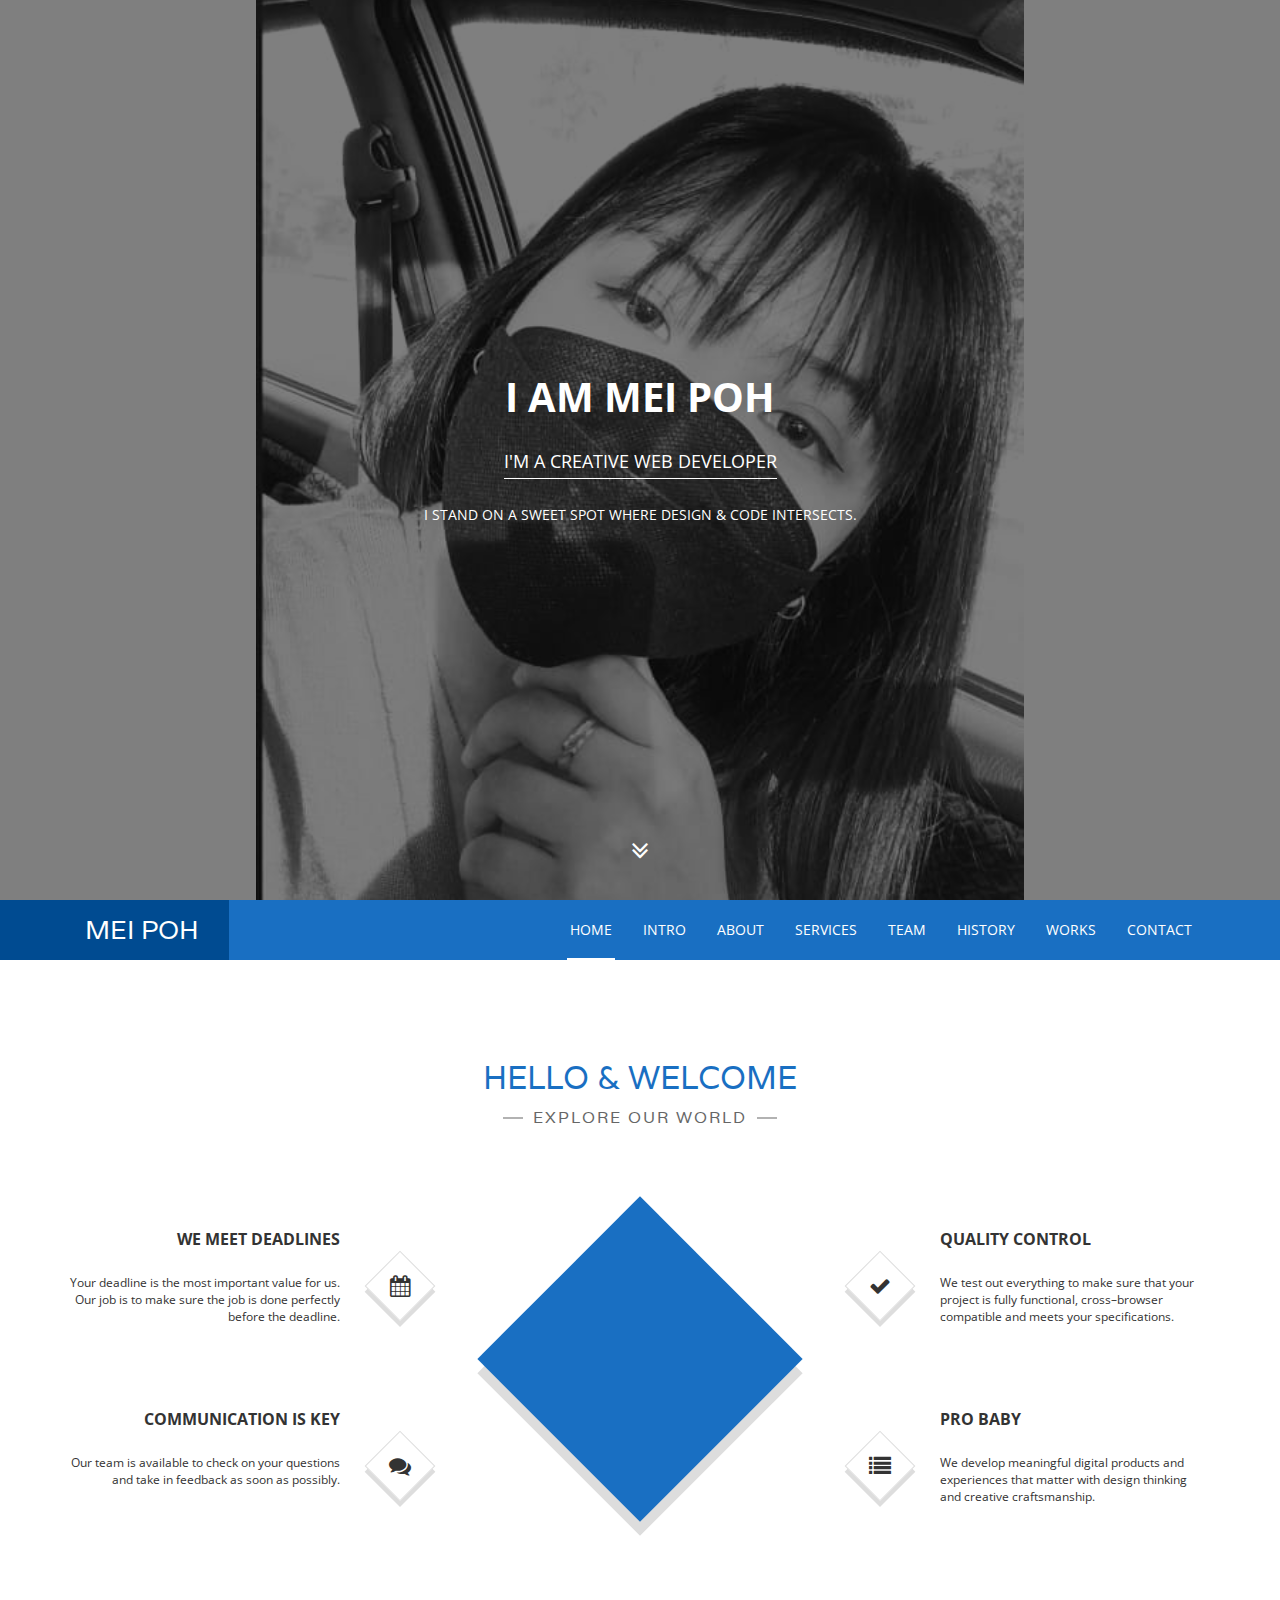
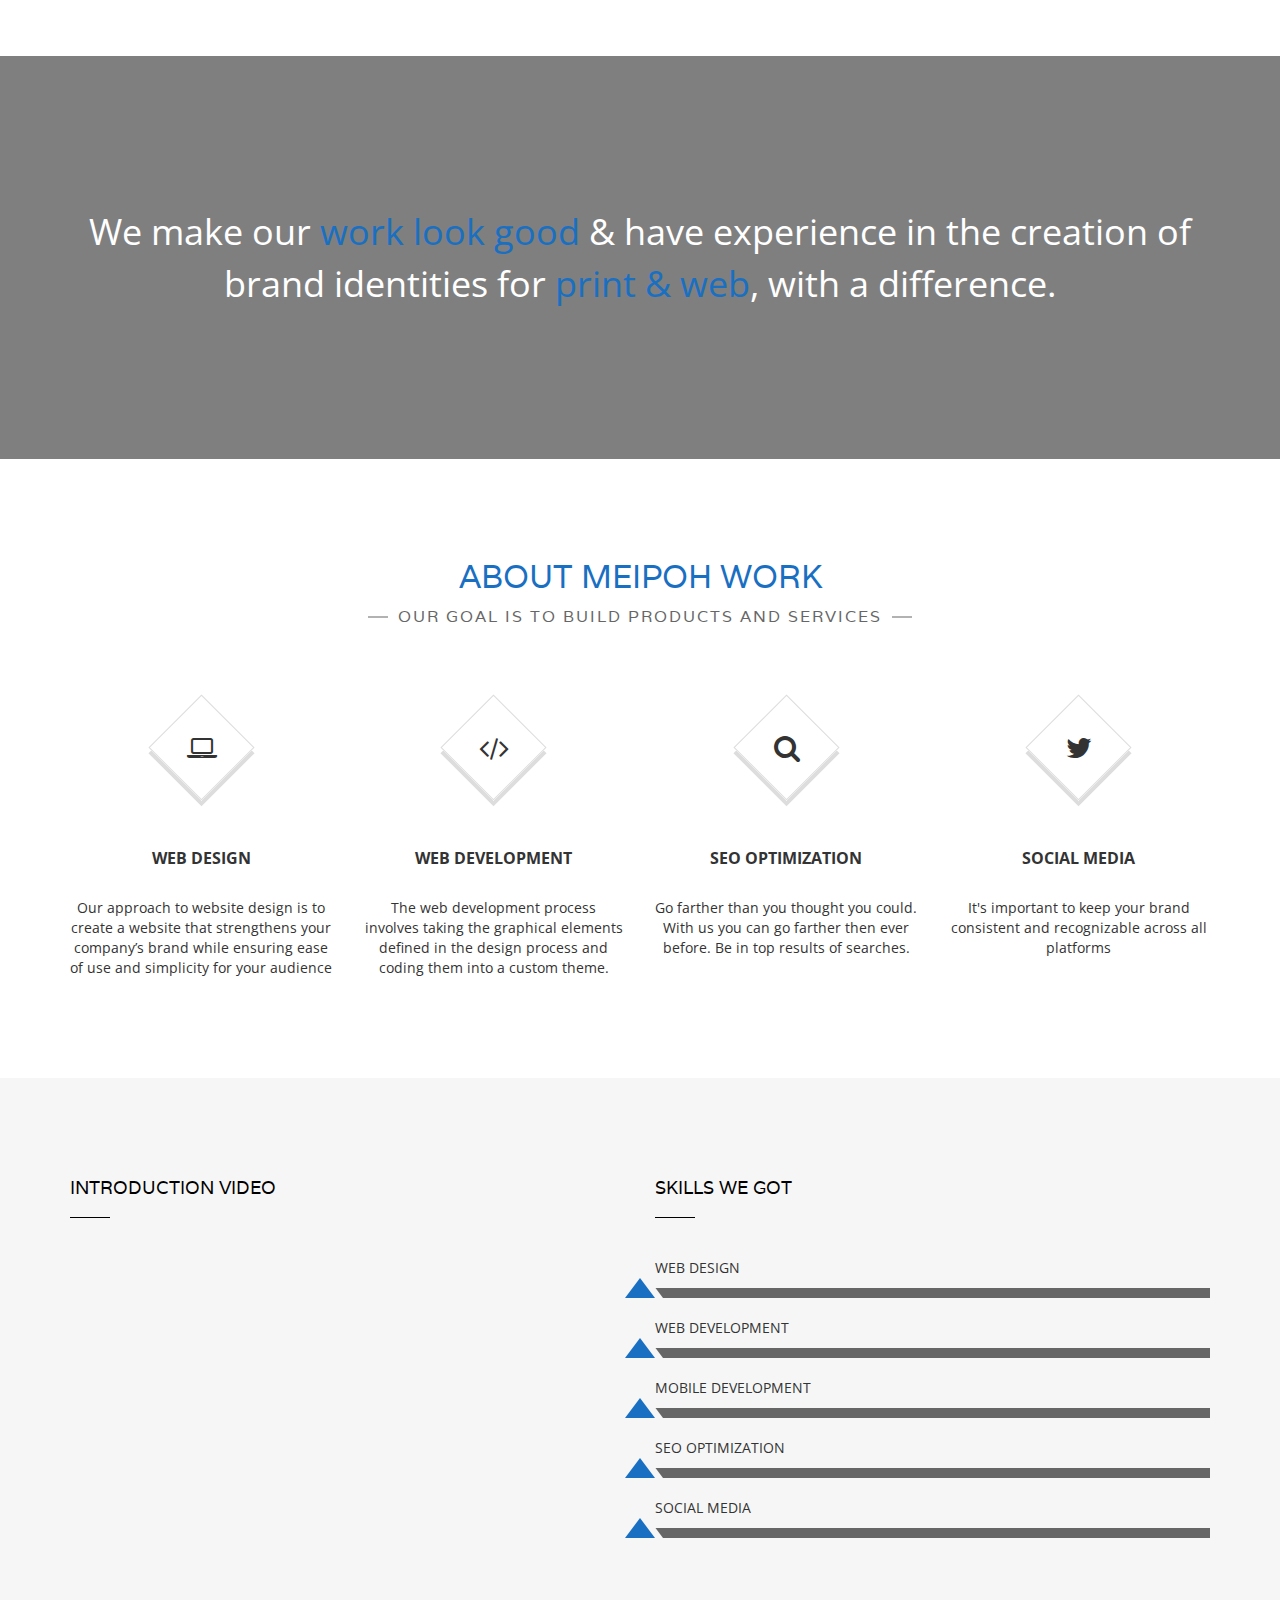
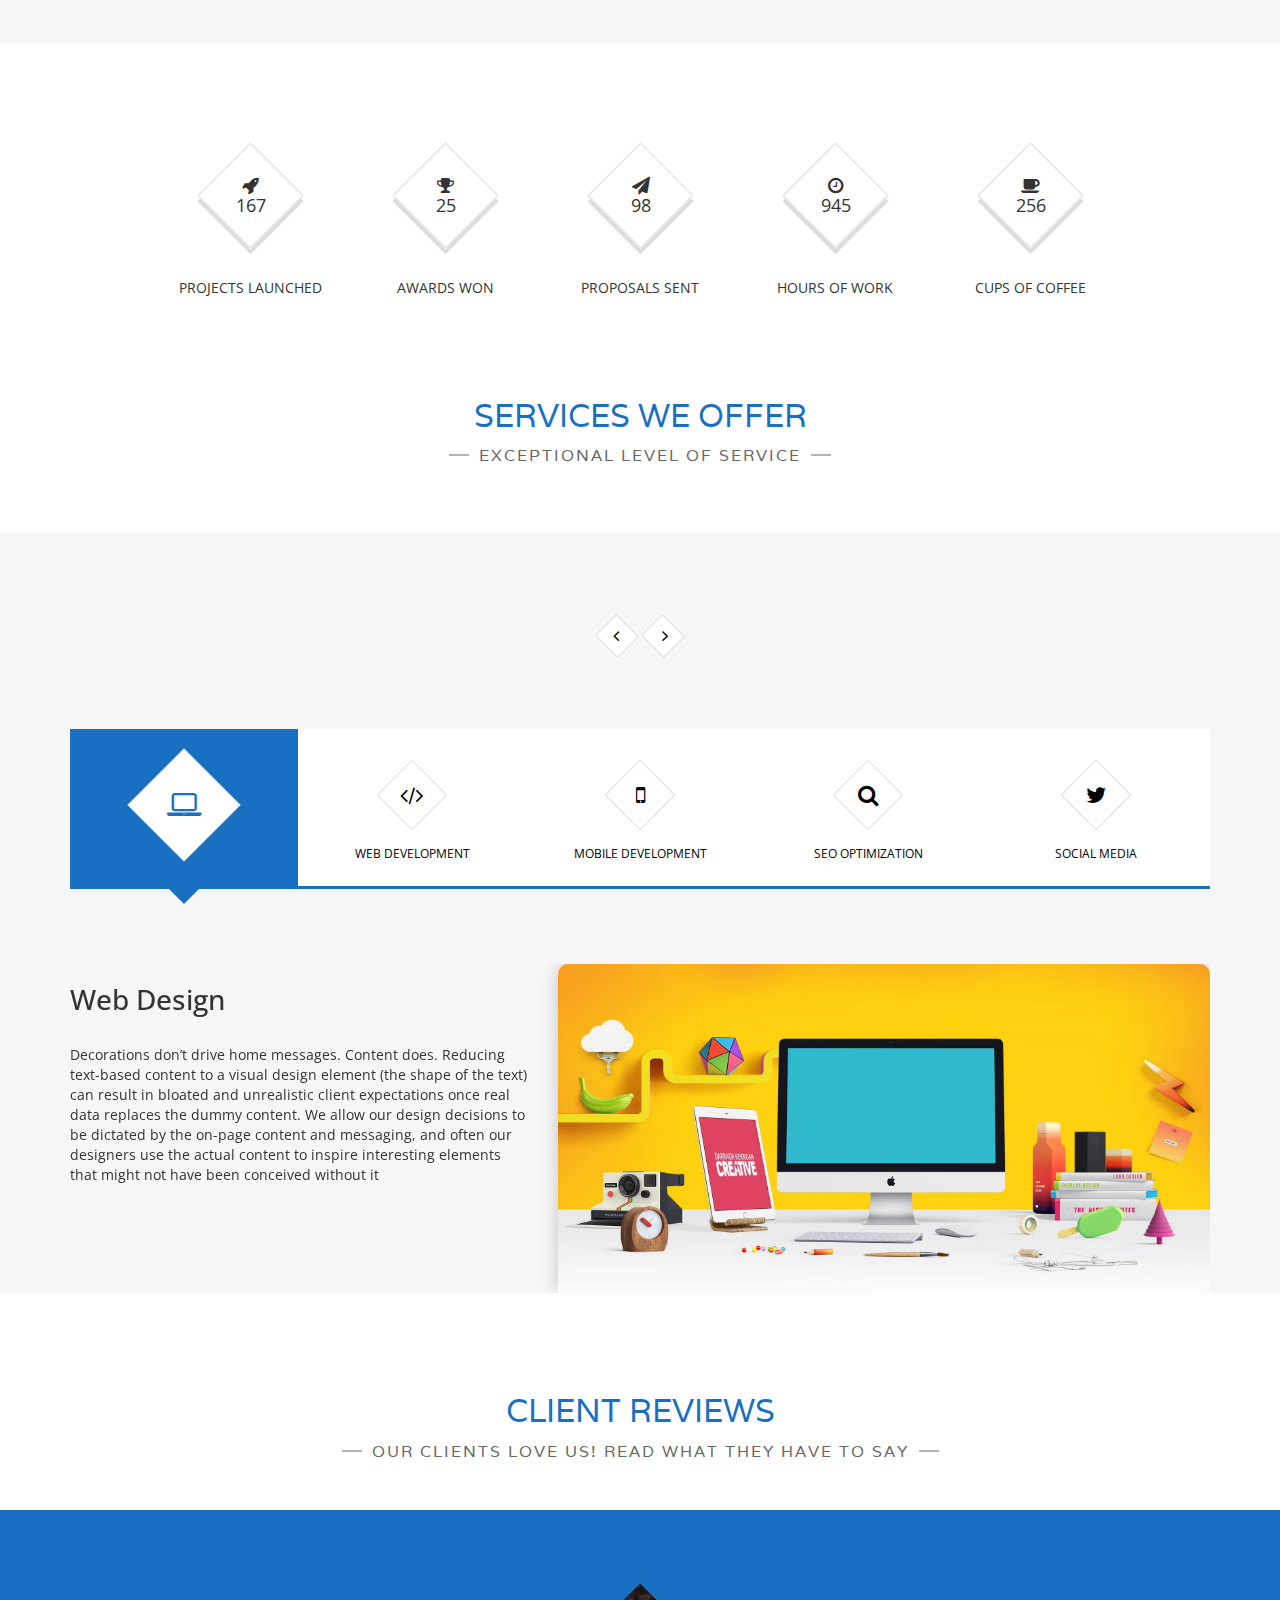
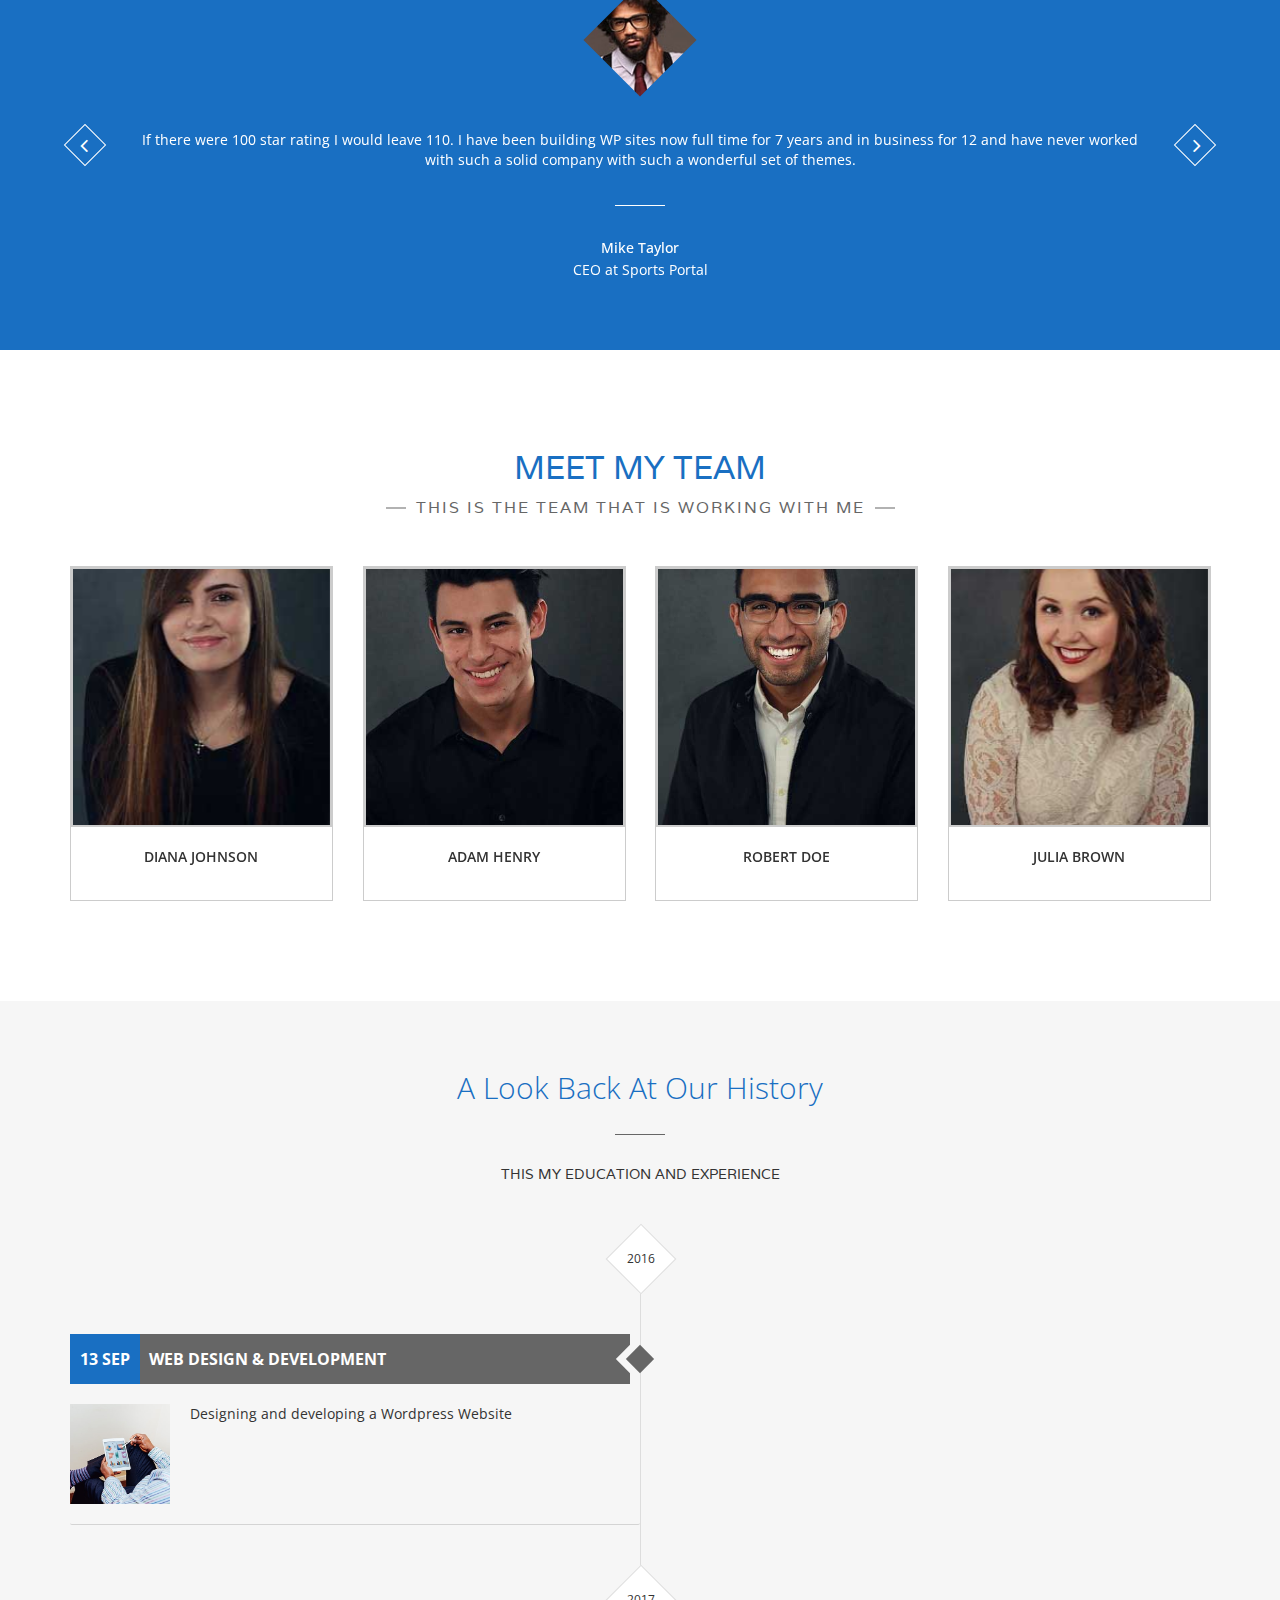
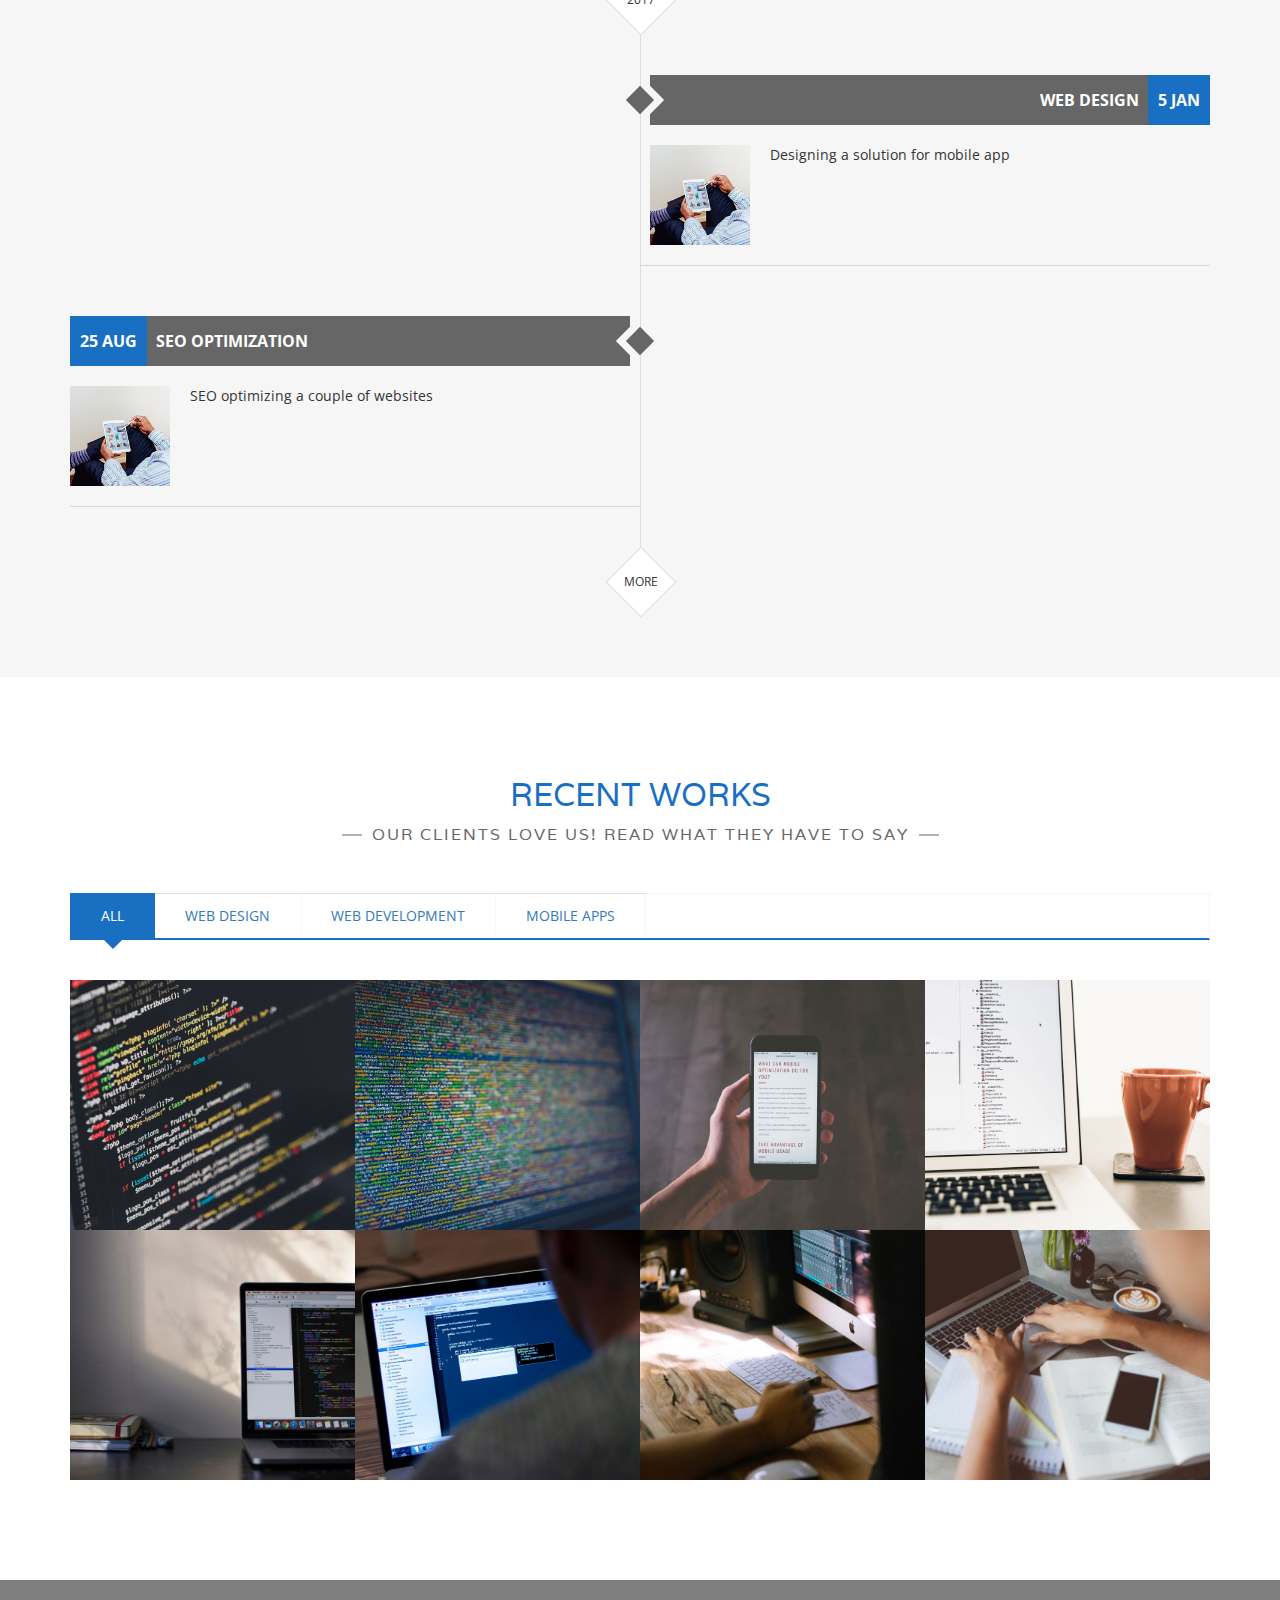
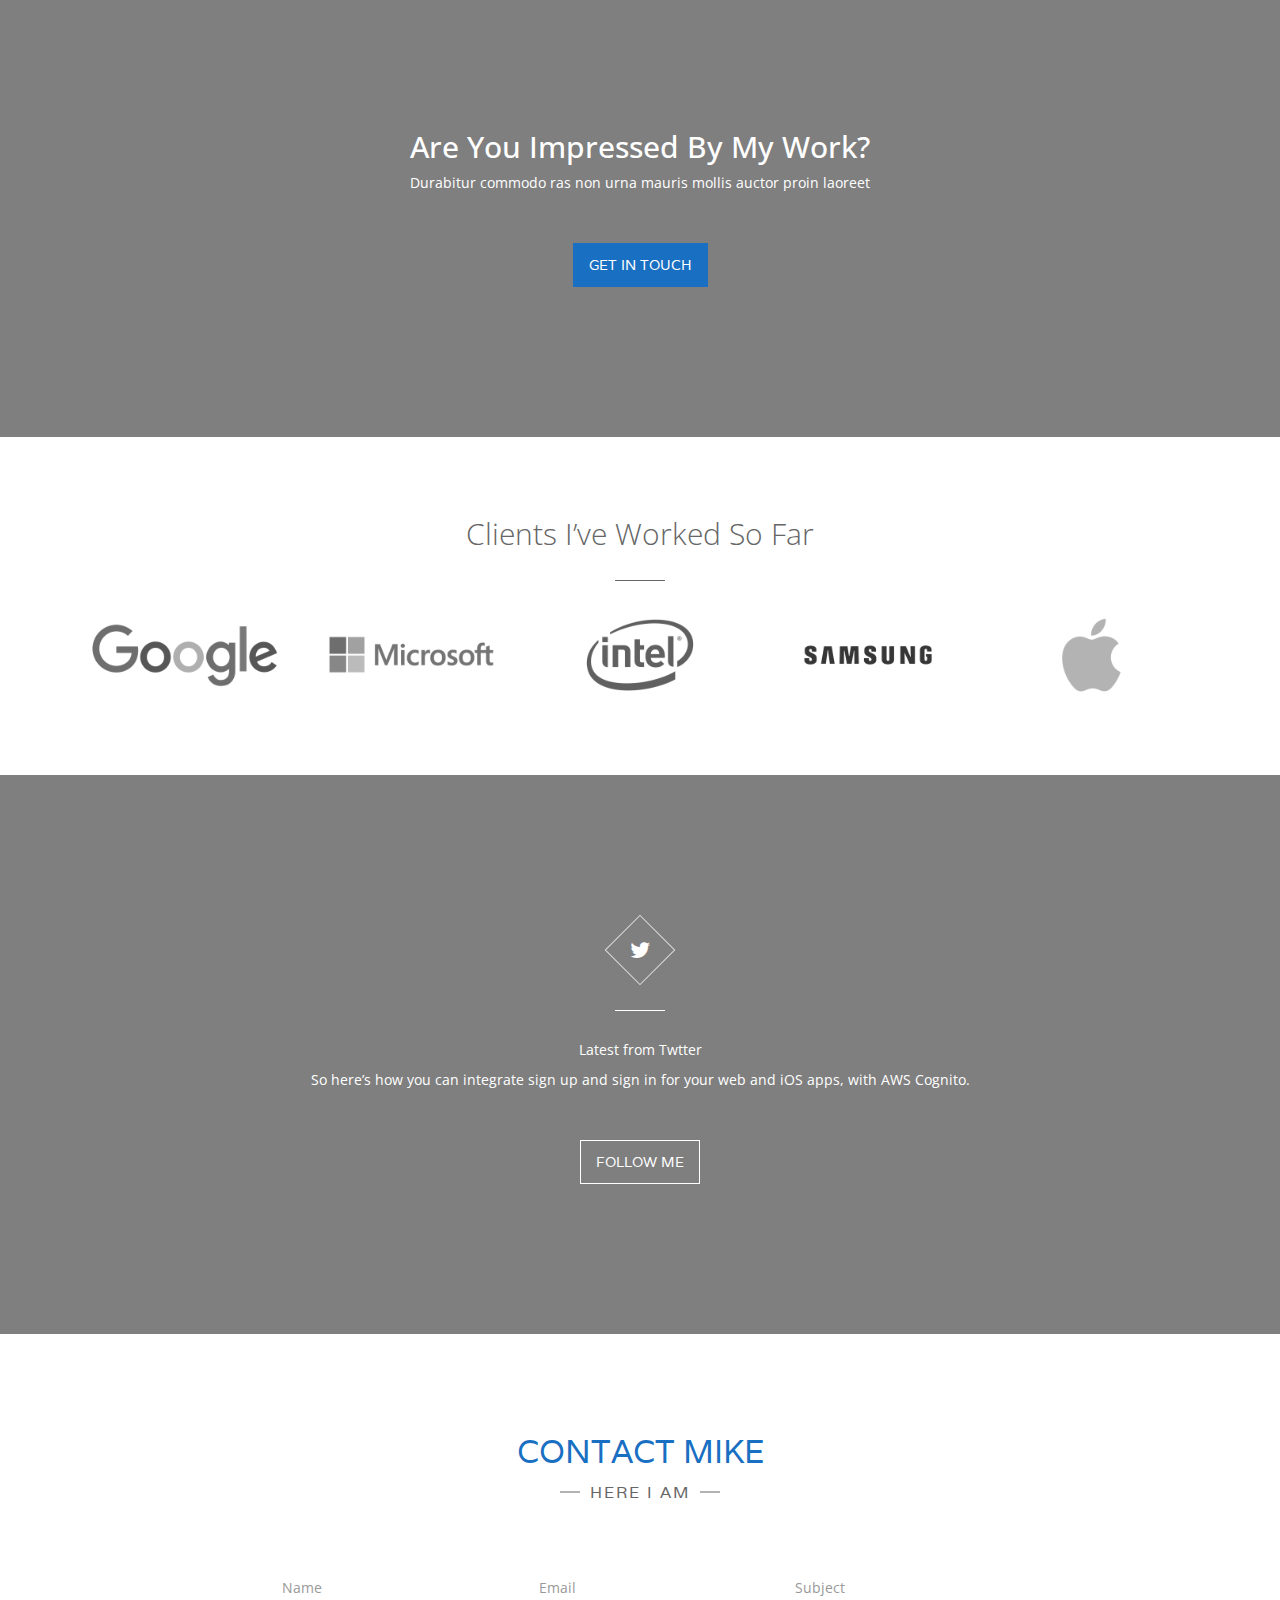
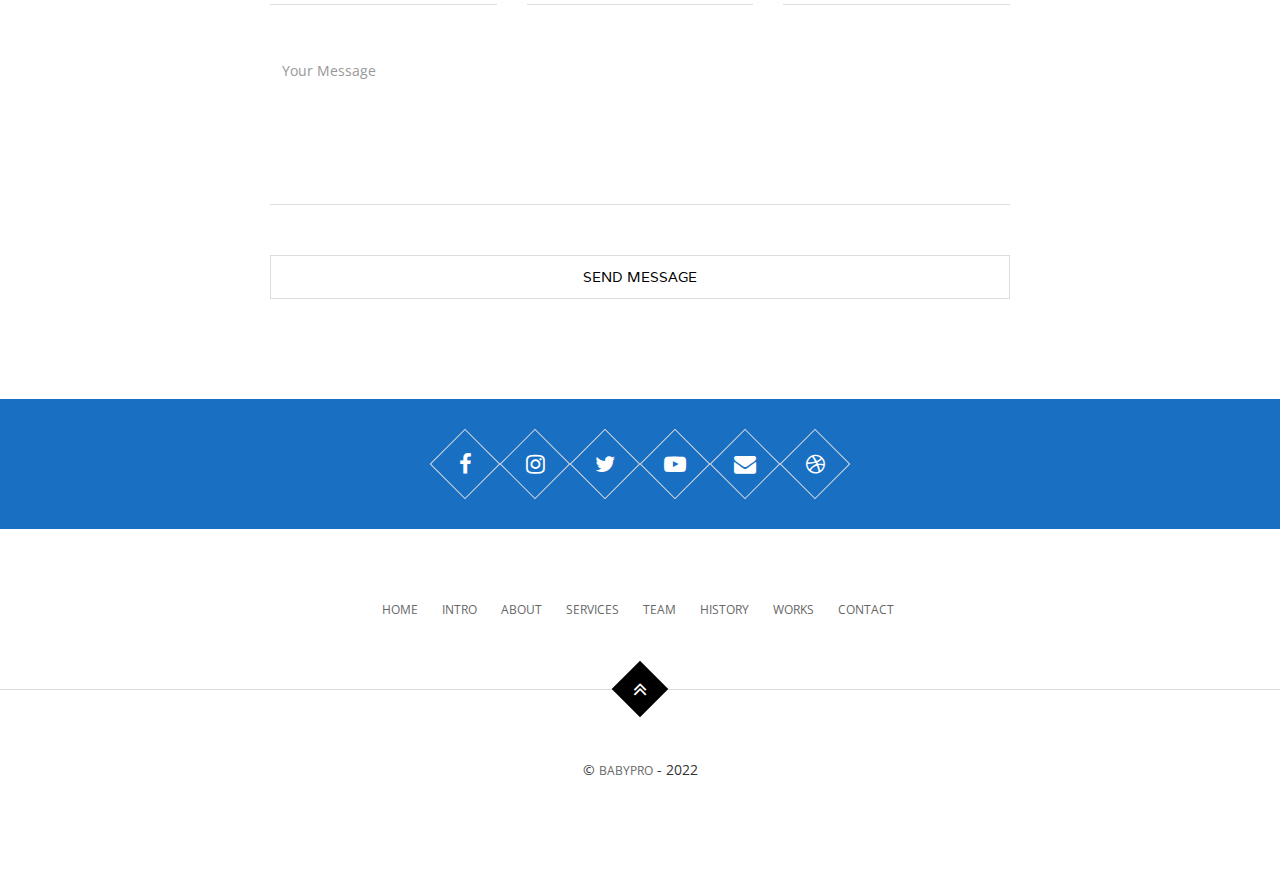
==== commit 956bff6f: "haha" ====
--- a/index.html
+++ b/index.html
@@ -1,35 +1,61 @@
 <!DOCTYPE html>
 <html lang="en">
-<head>
-
+  <head>
     <!-- Basic Page Needs
     ================================================== -->
-    <meta http-equiv="Content-Type" content="text/html; charset=utf-8">
-    <meta http-equiv="X-UA-Compatible" content="IE=edge">
-
-    <title>Pixel Perfect Portfolio</title>
-
-    <meta name="description" content="">
-    <meta name="author" content="">
-    <meta name="keywords" content="">
+    <meta http-equiv="Content-Type" content="text/html; charset=utf-8" />
+    <meta http-equiv="X-UA-Compatible" content="IE=edge" />
+
+    <title>Mei Poh Portfolio</title>
+    <meta
+      name="google-site-verification"
+      content="9r6yOJXRPkunafyNYtFsfoLRiCyPMvh4tuxDiPNFzXg"
+    />
+    <meta name="description" content="I'M A CREATIVE WEB DEVELOPER" />
+    <meta name="author" content="Mei Poh" />
+    <meta
+      name="keywords"
+      content="Mei Poh,Mei,Poh,Portfolio,Mei Poh Porfolio,BabyPro,Pro,Baby,Web Designer,Web,Developer,Web Developer"
+    />
 
     <!-- Mobile Specific Metas
     ================================================== -->
-    <meta name="viewport" content="width=device-width, minimum-scale=1.0">
-    <meta name="apple-mobile-web-app-capable" content="yes">
+    <meta name="viewport" content="width=device-width, minimum-scale=1.0" />
+    <meta name="apple-mobile-web-app-capable" content="yes" />
 
     <!-- Fonts -->
-    <link href="https://fonts.googleapis.com/css?family=Open+Sans:300,400,600,700|Varela" rel="stylesheet">
+    <link
+      href="https://fonts.googleapis.com/css?family=Open+Sans:300,400,600,700|Varela"
+      rel="stylesheet"
+    />
 
     <!-- Favicon
     ================================================== -->
-    <link rel="apple-touch-icon" sizes="144x144" href="assets/img/apple-touch-icon.png">
-    <link rel="icon" type="image/png" sizes="32x32" href="assets/img/favicon-32x32.png">
-    <link rel="icon" type="image/png" sizes="16x16" href="assets/img/favicon-16x16.png">
-    <link rel="icon" sizes="16x16" href="assets/img/favicon.ico">
-    <link rel="manifest" href="assets/img/manifest.json">
-    <link rel="mask-icon" href="assets/img/safari-pinned-tab.svg" color="#5bbad5">
-    <meta name="theme-color" content="#ffffff">
+    <link
+      rel="apple-touch-icon"
+      sizes="144x144"
+      href="assets/img/apple-touch-icon.png"
+    />
+    <link
+      rel="icon"
+      type="image/png"
+      sizes="32x32"
+      href="assets/img/favicon-32x32.png"
+    />
+    <link
+      rel="icon"
+      type="image/png"
+      sizes="16x16"
+      href="assets/img/favicon-16x16.png"
+    />
+    <link rel="icon" sizes="16x16" href="assets/img/favicon.ico" />
+    <link rel="manifest" href="assets/img/manifest.json" />
+    <link
+      rel="mask-icon"
+      href="assets/img/safari-pinned-tab.svg"
+      color="#5bbad5"
+    />
+    <meta name="theme-color" content="#ffffff" />
 
     <!-- Stylesheets
     ================================================== -->
@@ -38,1134 +64,1787 @@
 
     <!-- Font Awesome core CSS -->
     <link rel="stylesheet" href="assets/css/font-awesome.min.css" />
-    
+
     <!-- Custom CSS -->
-    <link rel="stylesheet" href="assets/css/style.css">
+    <link rel="stylesheet" href="assets/css/style.css" />
 
     <!-- HTML5 shim and Respond.js IE8 support of HTML5 elements and media queries -->
     <!--[if lt IE 9]>
-    <script src="https://oss.maxcdn.com/libs/html5shiv/3.7.0/html5shiv.js"></script>
-    <script src="https://oss.maxcdn.com/libs/respond.js/1.4.2/respond.min.js"></script>
+      <script src="https://oss.maxcdn.com/libs/html5shiv/3.7.0/html5shiv.js"></script>
+      <script src="https://oss.maxcdn.com/libs/respond.js/1.4.2/respond.min.js"></script>
     <![endif]-->
-
-</head>
-<body>
-
+  </head>
+  <body>
     <!-- Hero Section, Background Image change in css -->
     <div id="top" class="hero background-overlay">
-    
-        <!-- Name & Description -->
-        <div class="hero-content">
-            <h1>I am John Smith</h1>
-            <p class="hero-job"><span>I'M A CREATIVE WEB DEVELOPER</span></p>
-            <p class="hero-job-desc">I STAND ON A SWEET SPOT WHERE DESIGN &amp; CODE INTERSECTS. </p>
-
-        </div><!-- /.hero-content -->
-
-        <div class="hero-arrow page-scroll home-arrow-down">
-            <a class="" href="#intro"><i class="fa fa-angle-double-down" aria-hidden="true"></i></a>
-        </div><!-- /.hero-arrow -->
-
-    </div><!-- /.hero -->
+      <!-- Name & Description -->
+      <div class="hero-content">
+        <h1>I am Mei Poh</h1>
+        <p class="hero-job"><span>I'M A CREATIVE WEB DEVELOPER</span></p>
+        <p class="hero-job-desc">
+          I STAND ON A SWEET SPOT WHERE DESIGN &amp; CODE INTERSECTS.
+        </p>
+      </div>
+      <!-- /.hero-content -->
+
+      <div class="hero-arrow page-scroll home-arrow-down">
+        <a class="" href="#intro"
+          ><i class="fa fa-angle-double-down" aria-hidden="true"></i
+        ></a>
+      </div>
+      <!-- /.hero-arrow -->
+    </div>
+    <!-- /.hero -->
     <!-- End Hero -->
 
     <!-- Header -->
     <header id="masthead" class="site-header">
-        <nav id="primary-navigation" class="site-navigation" data-spy="affix">
-            <div class="container">
-                <div class="navbar-header page-scroll">
-
-                    <button type="button" class="navbar-toggle collapsed" data-toggle="collapse" data-target="#portfolio-perfect-collapse" aria-expanded="false" >
-                        <span class="icon-bar"></span>
-                        <span class="icon-bar"></span>
-                        <span class="icon-bar"></span>
-                    </button>
-                    
-                    <!-- Name -->
-                    <div class="page-scroll site-logo">
-                        <a href="#top">John</a>
-                    </div>
-
-                </div><!-- /.navbar-header -->
-
-                <div class="main-menu collapse navbar-collapse" id="portfolio-perfect-collapse">
-
-                    <!-- Navigation -->
-                    <ul class="nav navbar-nav navbar-right">
-
-                        <li class="page-scroll"><a href="#top">Home</a></li>
-                        <li class="page-scroll"><a href="#intro">Intro</a></li>
-                        <li class="page-scroll"><a href="#about">About</a></li>
-                        <li class="page-scroll"><a href="#services">Services</a></li>
-                        <li class="page-scroll"><a href="#team">Team</a></li>
-                        <li class="page-scroll"><a href="#history">History</a></li>
-                        <li class="page-scroll"><a href="#works">Works</a></li>
-                        <li class="page-scroll"><a href="#contact">Contact</a></li>
-                        
-                    </ul><!-- /.navbar-nav -->
-
-                </div><!-- /.navbar-collapse -->
-            </div>
-        </nav><!-- /.primary-navigation -->
-    </header><!-- /#header -->
+      <nav id="primary-navigation" class="site-navigation" data-spy="affix">
+        <div class="container">
+          <div class="navbar-header page-scroll">
+            <button
+              type="button"
+              class="navbar-toggle collapsed"
+              data-toggle="collapse"
+              data-target="#portfolio-perfect-collapse"
+              aria-expanded="false"
+            >
+              <span class="icon-bar"></span>
+              <span class="icon-bar"></span>
+              <span class="icon-bar"></span>
+            </button>
+
+            <!-- Name -->
+            <div class="page-scroll site-logo">
+              <a href="#top">Mei Poh</a>
+            </div>
+          </div>
+          <!-- /.navbar-header -->
+
+          <div
+            class="main-menu collapse navbar-collapse"
+            id="portfolio-perfect-collapse"
+          >
+            <!-- Navigation -->
+            <ul class="nav navbar-nav navbar-right">
+              <li class="page-scroll"><a href="#top">Home</a></li>
+              <li class="page-scroll"><a href="#intro">Intro</a></li>
+              <li class="page-scroll"><a href="#about">About</a></li>
+              <li class="page-scroll"><a href="#services">Services</a></li>
+              <li class="page-scroll"><a href="#team">Team</a></li>
+              <li class="page-scroll"><a href="#history">History</a></li>
+              <li class="page-scroll"><a href="#works">Works</a></li>
+              <li class="page-scroll"><a href="#contact">Contact</a></li>
+            </ul>
+            <!-- /.navbar-nav -->
+          </div>
+          <!-- /.navbar-collapse -->
+        </div>
+      </nav>
+      <!-- /.primary-navigation -->
+    </header>
+    <!-- /#header -->
     <!-- End Header -->
 
     <!-- Main content -->
     <main id="main" class="site-main">
-
-        <!-- Hello section -->
-		<section class="site-section section-hello" id="intro">
-			<div class="container">
-				<h2>HELLO &amp; WELCOME</h2>
-				<p class="section-subtitle"><span>EXPLORE OUR WORLD</span></p>
-				<div class="row">
-					<div class="col-sm-4">
-						<div class="main-service text-right">
-							<div class="rectangle">
-								<i class="fa fa-calendar" aria-hidden="true"></i>
-							</div><!-- /.rectangle -->
-							<h3>We Meet Deadlines</h3>
-							<p>Your deadline is the most important value for us. Our job is to make sure the job is done perfectly before the deadline.</p>
-						</div><!-- /.main-service -->
-                        <div class="main-service text-right">
-                            <div class="rectangle">
-                                <i class="fa fa-comments" aria-hidden="true"></i>
-                            </div>
-                            <h3>Communication Is Key</h3>
-                            <p>Our team is available to check on your questions and take in feedback as soon as possibly.</p>
-                        </div><!-- /.main-service -->
-					</div>
-					<div class="col-sm-4">
-						<div class="big-rectangle">
-							<img src="assets/img/john-logo.png" alt="">
-						</div><!-- /.big-rectangle -->
-					</div>
-					<div class="col-sm-4">
-                        <div class="main-service text-left">
-                            <div class="rectangle">
-                                <i class="fa fa-check" aria-hidden="true"></i>
-                            </div>
-                            <h3>Quality Control</h3>
-                            <p>We test out everything to make sure that your project is fully functional, cross–browser compatible and meets your specifications.</p>
-                        </div><!-- /.main-service -->
-						<div class="main-service text-left">
-							<div class="rectangle">
-								<i class="fa fa-list" aria-hidden="true"></i>
-							</div><!-- /.rectangle -->
-							<h3>Pixel Perfect</h3>
-							<p>We develop meaningful digital products and experiences that matter with design thinking and creative craftsmanship.</p>
-						</div><!-- /.main-service -->
-					</div>
-				</div>
-			</div>
-		</section><!-- /.section-hello -->
-        <!-- End Hello section -->
-
-        <!-- Quote section -->
-		<section class="section-background section-quote background-overlay text-center">
-			<div class="container">
-				<p>We make our <span>work look good</span> &amp; have experience in the creation of brand identities for <span>print &amp; web</span>, with a difference.</p>
-			</div>
-		</section><!-- /.section-quote -->
-        <!-- End Quote section -->
-
-        <!-- About section -->
-        <section class="site-section section-about text-center" id="about">
-            <div class="container">
-                <h2>ABOUT John WORK</h2>
-                <p class="section-subtitle"><span>Our goal is to build products and services</span></p>
+      <!-- Hello section -->
+      <section class="site-section section-hello" id="intro">
+        <div class="container">
+          <h2>HELLO &amp; WELCOME</h2>
+          <p class="section-subtitle"><span>EXPLORE OUR WORLD</span></p>
+          <div class="row">
+            <div class="col-sm-4">
+              <div class="main-service text-right">
+                <div class="rectangle">
+                  <i class="fa fa-calendar" aria-hidden="true"></i>
+                </div>
+                <!-- /.rectangle -->
+                <h3>We Meet Deadlines</h3>
+                <p>
+                  Your deadline is the most important value for us. Our job is
+                  to make sure the job is done perfectly before the deadline.
+                </p>
+              </div>
+              <!-- /.main-service -->
+              <div class="main-service text-right">
+                <div class="rectangle">
+                  <i class="fa fa-comments" aria-hidden="true"></i>
+                </div>
+                <h3>Communication Is Key</h3>
+                <p>
+                  Our team is available to check on your questions and take in
+                  feedback as soon as possibly.
+                </p>
+              </div>
+              <!-- /.main-service -->
+            </div>
+            <div class="col-sm-4">
+              <div class="big-rectangle"></div>
+              <!-- /.big-rectangle -->
+            </div>
+            <div class="col-sm-4">
+              <div class="main-service text-left">
+                <div class="rectangle">
+                  <i class="fa fa-check" aria-hidden="true"></i>
+                </div>
+                <h3>Quality Control</h3>
+                <p>
+                  We test out everything to make sure that your project is fully
+                  functional, cross–browser compatible and meets your
+                  specifications.
+                </p>
+              </div>
+              <!-- /.main-service -->
+              <div class="main-service text-left">
+                <div class="rectangle">
+                  <i class="fa fa-list" aria-hidden="true"></i>
+                </div>
+                <!-- /.rectangle -->
+                <h3>Pro Baby</h3>
+                <p>
+                  We develop meaningful digital products and experiences that
+                  matter with design thinking and creative craftsmanship.
+                </p>
+              </div>
+              <!-- /.main-service -->
+            </div>
+          </div>
+        </div>
+      </section>
+      <!-- /.section-hello -->
+      <!-- End Hello section -->
+
+      <!-- Quote section -->
+      <section
+        class="section-background section-quote background-overlay text-center"
+      >
+        <div class="container">
+          <p>
+            We make our <span>work look good</span> &amp; have experience in the
+            creation of brand identities for <span>print &amp; web</span>, with
+            a difference.
+          </p>
+        </div>
+      </section>
+      <!-- /.section-quote -->
+      <!-- End Quote section -->
+
+      <!-- About section -->
+      <section class="site-section section-about text-center" id="about">
+        <div class="container">
+          <h2>ABOUT MeiPoh WORK</h2>
+          <p class="section-subtitle">
+            <span>Our goal is to build products and services</span>
+          </p>
+          <div class="row">
+            <div class="col-sm-3 col-xs-6">
+              <div class="feature-about">
+                <div class="medium-rectangle rectangle">
+                  <i class="fa fa-laptop" aria-hidden="true"></i>
+                </div>
+                <!-- /.rectangle -->
+                <h3>Web design</h3>
+                <p>
+                  Our approach to website design is to create a website that
+                  strengthens your company’s brand while ensuring ease of use
+                  and simplicity for your audience
+                </p>
+              </div>
+              <!-- /.feature-about -->
+            </div>
+            <div class="col-sm-3 col-xs-6">
+              <div class="feature-about">
+                <div class="medium-rectangle rectangle">
+                  <i class="fa fa-code" aria-hidden="true"></i>
+                </div>
+                <!-- /.rectangle -->
+                <h3>Web development</h3>
+                <p>
+                  The web development process involves taking the graphical
+                  elements defined in the design process and coding them into a
+                  custom theme.
+                </p>
+              </div>
+              <!-- /.feature-about -->
+            </div>
+            <div class="col-sm-3 col-xs-6">
+              <div class="feature-about">
+                <div class="medium-rectangle rectangle">
+                  <i class="fa fa-search" aria-hidden="true"></i>
+                </div>
+                <!-- /.rectangle -->
+                <h3>SEO OPTIMIZATION</h3>
+                <p>
+                  Go farther than you thought you could. With us you can go
+                  farther then ever before. Be in top results of searches.
+                </p>
+              </div>
+              <!-- /.feature-about -->
+            </div>
+            <div class="col-sm-3 col-xs-6">
+              <div class="feature-about">
+                <div class="medium-rectangle rectangle">
+                  <i class="fa fa-twitter" aria-hidden="true"></i>
+                </div>
+                <!-- /.rectangle -->
+                <h3>SOCIAL MEDIA</h3>
+                <p>
+                  It's important to keep your brand consistent and recognizable
+                  across all platforms
+                </p>
+              </div>
+              <!-- /.feature-about -->
+            </div>
+          </div>
+        </div>
+      </section>
+      <!-- /.section-about -->
+      <!-- End About section -->
+
+      <!-- Skills section -->
+      <section class="site-section section-skills">
+        <div class="container">
+          <div class="row">
+            <div class="col-sm-6">
+              <h2>Introduction video</h2>
+              <iframe
+                src="https://player.vimeo.com/video/158928871"
+                width="100%"
+                height="280"
+                frameborder="0"
+                webkitallowfullscreen
+                mozallowfullscreen
+                allowfullscreen
+              ></iframe>
+            </div>
+            <div class="col-sm-6">
+              <h2>SKILLS WE GOT</h2>
+              <div class="progress-group">
+                <p>Web design</p>
+                <div class="progress">
+                  <div
+                    class="progress-bar"
+                    role="progressbar"
+                    data-transitiongoal="100"
+                  ></div>
+                </div>
+                <!-- /.progress -->
+              </div>
+              <!-- /.progress-group -->
+
+              <div class="progress-group">
+                <p>Web development</p>
+                <div class="progress">
+                  <div
+                    class="progress-bar"
+                    role="progressbar"
+                    data-transitiongoal="100"
+                  ></div>
+                </div>
+                <!-- /.progress -->
+              </div>
+              <!-- /.progress-group -->
+
+              <div class="progress-group">
+                <p>Mobile Development</p>
+                <div class="progress">
+                  <div
+                    class="progress-bar"
+                    role="progressbar"
+                    data-transitiongoal="95"
+                  ></div>
+                </div>
+                <!-- /.progress -->
+              </div>
+              <!-- /.progress-group -->
+
+              <div class="progress-group">
+                <p>SEO optimization</p>
+                <div class="progress">
+                  <div
+                    class="progress-bar"
+                    role="progressbar"
+                    data-transitiongoal="100"
+                  ></div>
+                </div>
+                <!-- /.progress -->
+              </div>
+              <!-- /.progress-group -->
+
+              <div class="progress-group">
+                <p>Social Media</p>
+                <div class="progress">
+                  <div
+                    class="progress-bar"
+                    role="progressbar"
+                    data-transitiongoal="90"
+                  ></div>
+                </div>
+                <!-- /.progress -->
+              </div>
+              <!-- /.progress-group -->
+            </div>
+          </div>
+        </div>
+      </section>
+      <!-- /.section-skills -->
+      <!-- End Skills section -->
+
+      <!-- Counters section -->
+      <section class="site-section section-counters text-center">
+        <div class="container">
+          <div class="row">
+            <div class="col-sm-2 col-xs-6 col-sm-offset-1">
+              <div class="counter">
+                <div class="rectangle medium-rectangle">
+                  <i class="fa fa-rocket" aria-hidden="true"></i>
+                  <span class="counter-start" data-to="167" data-speed="2000"
+                    >167</span
+                  >
+                </div>
+                <!-- /.rectangle -->
+                <p>Projects Launched</p>
+              </div>
+              <!-- /.counter -->
+            </div>
+            <div class="col-sm-2 col-xs-6">
+              <div class="counter">
+                <div class="rectangle medium-rectangle">
+                  <i class="fa fa-trophy" aria-hidden="true"></i>
+                  <span class="counter-start" data-to="25" data-speed="2000"
+                    >25</span
+                  >
+                </div>
+                <!-- /.rectangle -->
+                <p>Awards won</p>
+              </div>
+              <!-- /.counter -->
+            </div>
+            <div class="col-sm-2 col-xs-6">
+              <div class="counter">
+                <div class="rectangle medium-rectangle">
+                  <i class="fa fa-paper-plane" aria-hidden="true"></i>
+                  <span class="counter-start" data-to="98" data-speed="2000"
+                    >98</span
+                  >
+                </div>
+                <!-- /.rectangle -->
+                <p>Proposals Sent</p>
+              </div>
+              <!-- /.counter -->
+            </div>
+            <div class="col-sm-2 col-xs-6">
+              <div class="counter">
+                <div class="rectangle medium-rectangle">
+                  <i class="fa fa-clock-o" aria-hidden="true"></i>
+                  <span class="counter-start" data-to="945" data-speed="2000"
+                    >945</span
+                  >
+                </div>
+                <!-- /.rectangle -->
+                <p>Hours of work</p>
+              </div>
+              <!-- /.counter -->
+            </div>
+            <div class="col-sm-2 col-xs-12">
+              <div class="counter">
+                <div class="rectangle medium-rectangle">
+                  <i class="fa fa-coffee" aria-hidden="true"></i>
+                  <span class="counter-start" data-to="256" data-speed="2000"
+                    >256</span
+                  >
+                </div>
+                <!-- /.rectangle -->
+                <p>Cups of coffee</p>
+              </div>
+              <!-- /.counter -->
+            </div>
+          </div>
+        </div>
+      </section>
+      <!-- /.section-counters -->
+      <!-- End Counters section -->
+
+      <!-- Services section -->
+      <section class="site-section section-services" id="services">
+        <div class="container-fluid">
+          <h2>SERVICES WE OFFER</h2>
+          <p class="section-subtitle">
+            <span>Exceptional level of service</span>
+          </p>
+        </div>
+
+        <div class="container">
+          <div class="carousel slide" id="services-carousel">
+            <div class="item-controls text-center">
+              <a
+                href="#services-carousel"
+                class="left btn carousel-control"
+                data-slide="prev"
+                ><i class="fa fa-angle-left" aria-hidden="true"></i>
+              </a>
+              <a
+                href="#services-carousel"
+                class="right btn carousel-control"
+                data-slide="next"
+                ><i class="fa fa-angle-right" aria-hidden="true"></i>
+              </a>
+            </div>
+            <!-- /.item-controls -->
+
+            <div class="carousel-indicators nav-tabs text-center">
+              <a
+                data-target="#services-carousel"
+                href="#"
+                data-slide-to="0"
+                class="active"
+              >
+                <div class="col-xs-4 col-sm-fifth">
+                  <div class="service">
+                    <div class="rectangle">
+                      <i class="fa fa-laptop" aria-hidden="true"></i>
+                    </div>
+                    <p class="hidden-xs">Web design</p>
+                  </div>
+                </div> </a
+              ><!-- /.item -->
+              <a data-target="#services-carousel" href="#" data-slide-to="1">
+                <div class="col-xs-4 col-sm-fifth">
+                  <div class="service">
+                    <div class="rectangle">
+                      <i class="fa fa-code" aria-hidden="true"></i>
+                    </div>
+                    <p class="hidden-xs">Web development</p>
+                  </div>
+                </div> </a
+              ><!-- /.item -->
+              <a data-target="#services-carousel" href="#" data-slide-to="2">
+                <div class="col-xs-4 col-sm-fifth">
+                  <div class="service">
+                    <div class="rectangle">
+                      <i class="fa fa-mobile" aria-hidden="true"></i>
+                    </div>
+                    <p class="hidden-xs">Mobile Development</p>
+                  </div>
+                </div> </a
+              ><!-- /.item -->
+              <a data-target="#services-carousel" href="#" data-slide-to="3">
+                <div class="col-xs-4 col-sm-fifth">
+                  <div class="service">
+                    <div class="rectangle">
+                      <i class="fa fa-search" aria-hidden="true"></i>
+                    </div>
+                    <p class="hidden-xs">SEO optimization</p>
+                  </div>
+                </div> </a
+              ><!-- /.item -->
+              <a data-target="#services-carousel" href="#" data-slide-to="4">
+                <div class="col-xs-4 col-sm-fifth">
+                  <div class="service">
+                    <div class="rectangle">
+                      <i class="fa fa-twitter" aria-hidden="true"></i>
+                    </div>
+                    <p class="hidden-xs">Social Media</p>
+                  </div>
+                </div> </a
+              ><!-- /.item -->
+            </div>
+            <!-- /.carousel-indicators -->
+
+            <div class="carousel-inner">
+              <!-- Item 1 -->
+              <div id="item1" class="item tab-pane active">
                 <div class="row">
-                    <div class="col-sm-3 col-xs-6">
-                        <div class="feature-about">
-                            <div class="medium-rectangle rectangle">
-                                <i class="fa fa-laptop" aria-hidden="true"></i>
-                            </div><!-- /.rectangle -->
-                            <h3>Web design</h3>
-                            <p>Our approach to website design is to create a website that strengthens your company’s brand while ensuring ease of use and simplicity for your audience</p>
-                        </div><!-- /.feature-about -->
-                    </div>                    
-                    <div class="col-sm-3 col-xs-6">
-                        <div class="feature-about">
-                            <div class="medium-rectangle rectangle">
-                                <i class="fa fa-code" aria-hidden="true"></i>
-                            </div><!-- /.rectangle -->
-                            <h3>Web development</h3>
-                            <p>The web development process involves taking the graphical elements defined in the design process and coding them into a custom theme.</p>
-                        </div><!-- /.feature-about -->
-                    </div>                    
-                    <div class="col-sm-3 col-xs-6">
-                        <div class="feature-about">
-                            <div class="medium-rectangle rectangle">
-                                <i class="fa fa-search" aria-hidden="true"></i>
-                            </div><!-- /.rectangle -->
-                            <h3>SEO OPTIMIZATION</h3>
-                            <p>Go farther than you thought you could. With us you can go farther then ever before. Be in top results of searches.</p>
-                        </div><!-- /.feature-about -->
-                    </div>                    
-                    <div class="col-sm-3 col-xs-6">
-                        <div class="feature-about">
-                            <div class="medium-rectangle rectangle">
-                                <i class="fa fa-twitter" aria-hidden="true"></i>
-                            </div><!-- /.rectangle -->
-                            <h3>SOCIAL MEDIA</h3>
-                            <p>It's important to keep your brand consistent and recognizable across all platforms</p>
-                        </div><!-- /.feature-about -->
+                  <div class="col-md-5">
+                    <div class="service-info">
+                      <h3 class="service-title">Web Design</h3>
+                      <p>
+                        Decorations don’t drive home messages. Content does.
+                        Reducing text-based content to a visual design element
+                        (the shape of the text) can result in bloated and
+                        unrealistic client expectations once real data replaces
+                        the dummy content. We allow our design decisions to be
+                        dictated by the on-page content and messaging, and often
+                        our designers use the actual content to inspire
+                        interesting elements that might not have been conceived
+                        without it
+                      </p>
                     </div>
-                </div>
-            </div>
-        </section><!-- /.section-about -->
-        <!-- End About section -->
-
-        <!-- Skills section -->
-        <section class="site-section section-skills">
-            <div class="container">
+                  </div>
+                  <div class="col-md-7">
+                    <img
+                      src="assets/img/web-design.jpg"
+                      class="img-responsive"
+                      alt=""
+                    />
+                  </div>
+                </div>
+              </div>
+              <!-- /.item -->
+              <!-- Item 2 -->
+              <div id="item2" class="item tab-pane">
                 <div class="row">
-                    <div class="col-sm-6">
-                        <h2>Introduction video</h2>
-                        <iframe src="https://player.vimeo.com/video/158928871" width="100%" height="280" frameborder="0" webkitallowfullscreen mozallowfullscreen allowfullscreen></iframe>
+                  <div class="col-md-5">
+                    <div class="service-info">
+                      <h3 class="service-title">Web Development</h3>
+                      <p>
+                        Once we have come up with a unique design and have
+                        finalized the textures and graphics to be added, the
+                        next step is to make it all come together. And that is
+                        what we aim to achieve at our web development agency
+                        India. Only a professionally designed website can
+                        justify the uniqueness of your idea and this is a fact
+                        clearly understood by our team.
+                      </p>
+
+                      <p>
+                        While a good design can impress the users, it is the
+                        codes and development process that ensures that your
+                        target users will find the browsing experience equally
+                        amazing as your design.
+                      </p>
                     </div>
-                    <div class="col-sm-6">
-                        <h2>SKILLS WE GOT</h2>
-                        <div class="progress-group">
-                            <p>Web design</p>
-                            <div class="progress">
-                                <div class="progress-bar" role="progressbar" data-transitiongoal="100">
-                                </div>
-                            </div><!-- /.progress -->
-                        </div><!-- /.progress-group -->
-
-                        <div class="progress-group">
-                            <p>Web development</p>
-                            <div class="progress">
-                                <div class="progress-bar" role="progressbar" data-transitiongoal="100">
-                                </div>
-                            </div><!-- /.progress -->
-                        </div><!-- /.progress-group -->
-
-                        <div class="progress-group">
-                            <p>Mobile Development</p>
-                            <div class="progress">
-                                <div class="progress-bar" role="progressbar" data-transitiongoal="95">
-                                </div>
-                            </div><!-- /.progress -->
-                        </div><!-- /.progress-group -->
-
-                        <div class="progress-group">
-                            <p>SEO optimization</p>
-                            <div class="progress">
-                                <div class="progress-bar" role="progressbar" data-transitiongoal="100">
-                                </div>
-                            </div><!-- /.progress -->
-                        </div><!-- /.progress-group -->
-
-                        <div class="progress-group">
-                            <p>Social Media</p>
-                            <div class="progress">
-                                <div class="progress-bar" role="progressbar" data-transitiongoal="90">
-                                </div>
-                            </div><!-- /.progress -->
-                        </div><!-- /.progress-group -->
+                  </div>
+                  <div class="col-md-7">
+                    <img
+                      src="assets/img/web-development.jpg"
+                      class="img-responsive"
+                      alt=""
+                    />
+                  </div>
+                </div>
+              </div>
+              <!-- /.item -->
+              <!-- Item 3 -->
+              <div id="item3" class="item tab-pane">
+                <div class="row">
+                  <div class="col-md-5">
+                    <div class="service-info">
+                      <h3 class="service-title">Mobile Development</h3>
+                      <p>
+                        With an increasing importance being given to smart
+                        phones, and mobile apps, it has become immensely
+                        important to include app development as part of web
+                        design services. Our team is known to provide excellent
+                        and extraordinary apps that are unique in every way. All
+                        the apps developed by our team are based on providing
+                        interesting features combined with enhanced
+                        functionality. With a mobile app in place, you can
+                        increase the reach of your brand and broaden its
+                        horizons too. You can have an easy to use professional
+                        app created that provides ease of functionality and an
+                        amazing appeal.
+                      </p>
                     </div>
-                </div>
-            </div>
-        </section><!-- /.section-skills -->
-        <!-- End Skills section -->
-
-        <!-- Counters section -->
-        <section class="site-section section-counters text-center">
-            <div class="container">
+                  </div>
+                  <div class="col-md-7">
+                    <img
+                      src="assets/img/mobile-development.jpg"
+                      class="img-responsive"
+                      alt=""
+                    />
+                  </div>
+                </div>
+              </div>
+              <!-- /.item -->
+              <!-- Item 4 -->
+              <div id="item4" class="item tab-pane">
                 <div class="row">
-                    <div class="col-sm-2 col-xs-6 col-sm-offset-1">
-                        <div class="counter">
-                            <div class="rectangle medium-rectangle ">
-                                <i class="fa fa-rocket" aria-hidden="true"></i>
-                                <span class="counter-start" data-to="167" data-speed="2000">167</span>
-                            </div><!-- /.rectangle -->
-                            <p>Projects Launched</p>
-                        </div><!-- /.counter -->
+                  <div class="col-md-5">
+                    <div class="service-info">
+                      <h3 class="service-title">SEO optimization</h3>
+                      <p>
+                        Search engine optimization (SEO) is the process of
+                        improving the visibility of a web site in search
+                        engines. Consumer puts a lot of trust in search engines
+                        to find what they need. Google receives 34,000 searches
+                        per second. Those searches involve finding products,
+                        reviewing brands, and looking up business locations.
+                      </p>
                     </div>
-                    <div class="col-sm-2 col-xs-6">
-                        <div class="counter">
-                            <div class="rectangle medium-rectangle ">
-                                <i class="fa fa-trophy" aria-hidden="true"></i>
-                                <span class="counter-start" data-to="25" data-speed="2000">25</span>
-                            </div><!-- /.rectangle -->
-                             <p>Awards won</p>
-                        </div><!-- /.counter -->
-                    </div>                    
-                    <div class="col-sm-2 col-xs-6">
-                        <div class="counter">
-                            <div class="rectangle medium-rectangle ">
-                                <i class="fa fa-paper-plane" aria-hidden="true"></i>
-                                <span class="counter-start" data-to="98" data-speed="2000">98</span>
-                            </div><!-- /.rectangle -->
-                             <p>Proposals Sent</p>
-                        </div><!-- /.counter -->
-                    </div>                    
-                    <div class="col-sm-2 col-xs-6">
-                        <div class="counter">
-                            <div class="rectangle medium-rectangle ">
-                                <i class="fa fa-clock-o" aria-hidden="true"></i>
-                                <span class="counter-start" data-to="945" data-speed="2000">945</span>
-                            </div><!-- /.rectangle -->
-                             <p>Hours of work</p>
-                        </div><!-- /.counter -->
-                    </div>                    
-                    <div class="col-sm-2 col-xs-12">
-                        <div class="counter">
-                            <div class="rectangle medium-rectangle ">
-                                <i class="fa fa-coffee" aria-hidden="true"></i>
-                                <span class="counter-start" data-to="256" data-speed="2000">256</span>
-                            </div><!-- /.rectangle -->
-                             <p>Cups of coffee</p>
-                        </div><!-- /.counter -->
+                  </div>
+                  <div class="col-md-7">
+                    <img
+                      src="assets/img/seo-optimization.jpg"
+                      class="img-responsive"
+                      alt=""
+                    />
+                  </div>
+                </div>
+              </div>
+              <!-- /.item -->
+              <!-- Item 5 -->
+              <div id="item5" class="item tab-pane">
+                <div class="row">
+                  <div class="col-md-5">
+                    <div class="service-info">
+                      <h3 class="service-title">Social Media</h3>
+                      <p>
+                        Social Media, has become an essential tool of marketing
+                        an online business. It gives you a platform to interact
+                        and inform people about yourself and your brand. The
+                        concept of social media basically refers to the task of
+                        promoting websites or business through social media
+                        platforms..
+                      </p>
                     </div>
-                </div>
-
-            </div>
-        </section><!-- /.section-counters -->
-        <!-- End Counters section -->
-
-        <!-- Services section -->
-        <section class="site-section section-services" id="services">
-
-            <div class="container-fluid">
-                <h2>SERVICES WE OFFER</h2>
-                <p class="section-subtitle"><span>Exceptional level of service</span></p>
-            </div>
-
-            <div class="container">
-
-                <div class="carousel slide" id="services-carousel">
-
-                    <div class="item-controls text-center">
-                        <a href="#services-carousel" class="left btn carousel-control" data-slide="prev"><i class="fa fa-angle-left" aria-hidden="true"></i>
-                        </a>
-                        <a href="#services-carousel" class="right btn carousel-control" data-slide="next"><i class="fa fa-angle-right" aria-hidden="true"></i>
-                        </a>
-                    </div><!-- /.item-controls -->
-
-                    <div class="carousel-indicators nav-tabs text-center">
-                        <a data-target="#services-carousel" href="#" data-slide-to="0" class="active">
-                            <div class="col-xs-4 col-sm-fifth">
-                                <div class="service">
-                                    <div class="rectangle">
-                                        <i class="fa fa-laptop" aria-hidden="true"></i>
-                                    </div>
-                                    <p class="hidden-xs">Web design</p>
-                                </div>
-                            </div>
-                        </a><!-- /.item -->
-                        <a data-target="#services-carousel" href="#" data-slide-to="1">
-                            <div class="col-xs-4 col-sm-fifth">
-                                <div class="service">
-                                    <div class="rectangle">
-                                        <i class="fa fa-code" aria-hidden="true"></i>
-                                    </div>
-                                    <p class="hidden-xs">Web development</p>
-                                </div>
-                            </div>
-                        </a><!-- /.item -->
-                        <a data-target="#services-carousel" href="#" data-slide-to="2">
-                            <div class="col-xs-4 col-sm-fifth">
-                                <div class="service">
-                                    <div class="rectangle">
-                                        <i class="fa fa-mobile" aria-hidden="true"></i>
-                                    </div>
-                                    <p class="hidden-xs">Mobile Development</p>
-                                </div>
-                            </div>
-                        </a><!-- /.item -->
-                        <a data-target="#services-carousel" href="#" data-slide-to="3">
-                            <div class="col-xs-4 col-sm-fifth">
-                                <div class="service">
-                                    <div class="rectangle">
-                                        <i class="fa fa-search" aria-hidden="true"></i>
-                                    </div>
-                                    <p class="hidden-xs">SEO optimization</p>
-                                </div>
-                            </div>
-                        </a><!-- /.item -->
-                        <a data-target="#services-carousel" href="#" data-slide-to="4">
-                            <div class="col-xs-4 col-sm-fifth">
-                                <div class="service">
-                                    <div class="rectangle">
-                                        <i class="fa fa-twitter" aria-hidden="true"></i>
-                                    </div>
-                                    <p class="hidden-xs">Social Media</p>
-                                </div>
-                            </div>
-                        </a><!-- /.item -->
-                    </div><!-- /.carousel-indicators -->
-                        
-                           
-                    <div class="carousel-inner">
-                        <!-- Item 1 -->   
-                        <div id="item1" class="item tab-pane active">
-                            <div class="row">
-                                <div class="col-md-5">
-                                    <div class="service-info">
-                                        <h3 class="service-title">Web Design</h3>
-                                        <p>Decorations don’t drive home messages. Content does. Reducing text-based content to a visual design element (the shape of the text) can result in bloated and unrealistic client expectations once real data replaces the dummy content. We allow our design decisions to be dictated by the on-page content and messaging, and often our designers use the actual content to inspire interesting elements that might not have been conceived without it</p>
-                                    </div>
-                                </div>
-                                <div class="col-md-7">
-                                    <img src="assets/img/web-design.jpg" class="img-responsive" alt="">
-                                </div>
-                            </div>
-                        </div><!-- /.item -->
-                        <!-- Item 2 -->   
-                        <div id="item2" class="item tab-pane">
-                            <div class="row">
-                                <div class="col-md-5">
-                                    <div class="service-info">
-                                        <h3 class="service-title">Web Development</h3>
-                                        <p>Once we have come up with a unique design and have finalized the textures and graphics to be added, the next step is to make it all come together. And that is what we aim to achieve at our web development agency India. Only a professionally designed website can justify the uniqueness of your idea and this is a fact clearly understood by our team. </p>
-
-                                        <p>While a good design can impress the users, it is the codes and development process that ensures that your target users will find the browsing experience equally amazing as your design. </p>
-                                    </div>
-                                </div>
-                                <div class="col-md-7">
-                                    <img src="assets/img/web-development.jpg" class="img-responsive" alt="">
-                                </div>
-                            </div>
-                        </div><!-- /.item -->
-                        <!-- Item 3 -->   
-                        <div id="item3" class="item tab-pane">
-                            <div class="row">
-                                <div class="col-md-5">
-                                    <div class="service-info">
-                                        <h3 class="service-title">Mobile Development</h3>
-                                        <p>With an increasing importance being given to smart phones, and mobile apps, it has become immensely important to include app development as part of web design services. Our team is known to provide excellent and extraordinary apps that are unique in every way. All the apps developed by our team are based on providing interesting features combined with enhanced functionality. With a mobile app in place, you can increase the reach of your brand and broaden its horizons too. You can have an easy to use professional app created that provides ease of functionality and an amazing appeal.</p>                                     
-                                    </div>
-                                </div>
-                                <div class="col-md-7">
-                                    <img src="assets/img/mobile-development.jpg" class="img-responsive" alt="">
-                                </div>
-                            </div>
-                        </div><!-- /.item -->
-                        <!-- Item 4 -->   
-                        <div id="item4" class="item tab-pane">
-                            <div class="row">
-                                <div class="col-md-5">
-                                    <div class="service-info">
-                                        <h3 class="service-title">SEO optimization</h3>
-                                        <p>Search engine optimization (SEO) is the process of improving the visibility of a web site in search engines. Consumer puts a lot of trust in search engines to find what they need. Google receives 34,000 searches per second. Those searches involve finding products, reviewing brands, and looking up business locations.</p>
-                                    </div>
-                                </div>
-                                <div class="col-md-7">
-                                    <img src="assets/img/seo-optimization.jpg" class="img-responsive" alt="">
-                                </div>
-                            </div>
-                        </div><!-- /.item -->
-                        <!-- Item 5 -->   
-                        <div id="item5" class="item tab-pane">
-                            <div class="row">
-                                <div class="col-md-5">
-                                    <div class="service-info">
-                                        <h3 class="service-title">Social Media</h3>
-                                        <p>Social Media, has become an essential tool of marketing an online business. It gives you a platform to interact and inform people about yourself and your brand. The concept of social media basically refers to the task of promoting websites or business through social media platforms..</p>
-                                    </div>
-                                </div>
-                                <div class="col-md-7">
-                                    <img src="assets/img/social-media.jpg" class="img-responsive" alt="">
-                                </div>
-                            </div>
-                        </div><!-- /.item -->
-                    </div><!-- /.carousel-inner -->
-                </div><!-- /.carousel -->
-            </div>
-        </section><!-- /.section-services -->
-        <!-- End Services section -->
-
-        <!-- Reviews section -->
-        <section class="site-section section-reviews text-center">
-            <div class="container">
-                <h2>Client Reviews</h2>
-                <p class="section-subtitle"><span>OUR CLIENTS LOVE US! READ WHAT THEY HAVE TO SAY</span></p>
-            </div>
-
-            <div class="blue-bg">
-                <div class="container">
-                    <div class="review-carousel">
-                        <!-- Review 1 -->
-                        <div class="review">
-                            <div class="rectangle">
-                                <img src="assets/img/review.jpg" class="img-res" alt="">
-                            </div>
-                            <p>If there were 100 star rating I would leave 110. I have been building WP sites now full time for 7 years and in business for 12 and have never worked with such a solid company with such a wonderful set of themes.</p>
-                            <div class="review-author">
-                                <h3>Mike Taylor</h3>
-                                <p>CEO at Sports Portal</p>
-                            </div><!-- /.review-author -->
-                        </div><!-- /.review -->
-                        <!-- Review 2 -->
-                        <div class="review">
-                            <div class="rectangle">
-                                <img src="assets/img/review-2.jpg" class="img-res" alt="">
-                            </div>
-                            <p>Diana Johnson is a rare SEO consultant who does things the right way. I’ve been consistently impressed with her process, organization and strategic method of doing SEO the right way.</p>
-                            <div class="review-author">
-                                <h3>Anna Murray</h3>
-                                <p>CEO at Law firm</p>
-                            </div><!-- /.review-author -->
-                        </div><!-- /.review -->
-                    </div><!-- /.review-carousel -->
-                </div>
-            </div>
-        </section><!-- /.section-reviews -->
-        <!-- End Reviews section -->
-
-        <!-- Team section -->
-        <section class="site-section section-team" id="team">
-            <div class="container">
-                <h2>MEET MY TEAM</h2>
-                <p class="section-subtitle"><span>This is the team that is working with me</span></p>
-                
-                <div class="team">
-                    <div class="row">   
-                        <!-- Team Member --> 
-                        <div class="col-md-3 col-xs-6">
-                            <div class="team-member">
-                                <div class="flipper">
-                                    <div class="team-member-front">
-                                        <div class="team-member-thumb">
-                                            <img src="assets/img/employee-1.jpg" class="img-res" alt="">
-                                        </div>  <!-- /.team-member-thumb -->
-                                        <p class="team-member-front-name">DIANA JOHNSON</p>
-                                    </div><!-- /.team-member-front -->
-                                    <div class="team-member-back">
-                                        <div class="team-member-info">
-                                            <h3 class="team-member-back-name">DIANA JOHNSON</h3>
-                                            <p class="team-member-back-position">Web Designer</p>
-                                            <p class="team-member-back-info">Curabitur nulla odio bibendum sit amet facilisis sed lobortis id, just Donec ollic itudin facil isis nulla. Donec eget ligula. </p>
-                                            <div class="social-icons small">
-                                                <a href="#" class="rectangle"><i class="fa fa-facebook"></i></a>
-                                                <a href="#" class="rectangle"><i class="fa fa-twitter"></i></a>
-                                                <a href="#" class="rectangle"><i class="fa fa-linkedin"></i></a>
-                                                <a href="#" class="rectangle"><i class="fa fa-dribbble"></i></a>
-                                            </div>
-                                        </div><!-- /.team-member-back-info -->
-                                    </div><!-- /.team-member-back -->  
-                                </div>         
-                            </div><!-- /.team-member -->       
+                  </div>
+                  <div class="col-md-7">
+                    <img
+                      src="assets/img/social-media.jpg"
+                      class="img-responsive"
+                      alt=""
+                    />
+                  </div>
+                </div>
+              </div>
+              <!-- /.item -->
+            </div>
+            <!-- /.carousel-inner -->
+          </div>
+          <!-- /.carousel -->
+        </div>
+      </section>
+      <!-- /.section-services -->
+      <!-- End Services section -->
+
+      <!-- Reviews section -->
+      <section class="site-section section-reviews text-center">
+        <div class="container">
+          <h2>Client Reviews</h2>
+          <p class="section-subtitle">
+            <span>OUR CLIENTS LOVE US! READ WHAT THEY HAVE TO SAY</span>
+          </p>
+        </div>
+
+        <div class="blue-bg">
+          <div class="container">
+            <div class="review-carousel">
+              <!-- Review 1 -->
+              <div class="review">
+                <div class="rectangle">
+                  <img src="assets/img/review.jpg" class="img-res" alt="" />
+                </div>
+                <p>
+                  If there were 100 star rating I would leave 110. I have been
+                  building WP sites now full time for 7 years and in business
+                  for 12 and have never worked with such a solid company with
+                  such a wonderful set of themes.
+                </p>
+                <div class="review-author">
+                  <h3>Mike Taylor</h3>
+                  <p>CEO at Sports Portal</p>
+                </div>
+                <!-- /.review-author -->
+              </div>
+              <!-- /.review -->
+              <!-- Review 2 -->
+              <div class="review">
+                <div class="rectangle">
+                  <img src="assets/img/review-2.jpg" class="img-res" alt="" />
+                </div>
+                <p>
+                  Diana Johnson is a rare SEO consultant who does things the
+                  right way. I’ve been consistently impressed with her process,
+                  organization and strategic method of doing SEO the right way.
+                </p>
+                <div class="review-author">
+                  <h3>Anna Murray</h3>
+                  <p>CEO at Law firm</p>
+                </div>
+                <!-- /.review-author -->
+              </div>
+              <!-- /.review -->
+            </div>
+            <!-- /.review-carousel -->
+          </div>
+        </div>
+      </section>
+      <!-- /.section-reviews -->
+      <!-- End Reviews section -->
+
+      <!-- Team section -->
+      <section class="site-section section-team" id="team">
+        <div class="container">
+          <h2>MEET MY TEAM</h2>
+          <p class="section-subtitle">
+            <span>This is the team that is working with me</span>
+          </p>
+
+          <div class="team">
+            <div class="row">
+              <!-- Team Member -->
+              <div class="col-md-3 col-xs-6">
+                <div class="team-member">
+                  <div class="flipper">
+                    <div class="team-member-front">
+                      <div class="team-member-thumb">
+                        <img
+                          src="assets/img/employee-1.jpg"
+                          class="img-res"
+                          alt=""
+                        />
+                      </div>
+                      <!-- /.team-member-thumb -->
+                      <p class="team-member-front-name">DIANA JOHNSON</p>
+                    </div>
+                    <!-- /.team-member-front -->
+                    <div class="team-member-back">
+                      <div class="team-member-info">
+                        <h3 class="team-member-back-name">DIANA JOHNSON</h3>
+                        <p class="team-member-back-position">Web Designer</p>
+                        <p class="team-member-back-info">
+                          Curabitur nulla odio bibendum sit amet facilisis sed
+                          lobortis id, just Donec ollic itudin facil isis nulla.
+                          Donec eget ligula.
+                        </p>
+                        <div class="social-icons small">
+                          <a href="#" class="rectangle"
+                            ><i class="fa fa-facebook"></i
+                          ></a>
+                          <a href="#" class="rectangle"
+                            ><i class="fa fa-twitter"></i
+                          ></a>
+                          <a href="#" class="rectangle"
+                            ><i class="fa fa-linkedin"></i
+                          ></a>
+                          <a href="#" class="rectangle"
+                            ><i class="fa fa-dribbble"></i
+                          ></a>
                         </div>
-                        <!-- Team Member --> 
-                        <div class="col-md-3 col-xs-6">
-                            <div class="team-member">
-                                <div class="flipper">
-                                    <div class="team-member-front">
-                                        <div class="team-member-thumb">
-                                            <img src="assets/img/employee-2.jpg" class="img-res" alt="">
-                                        </div>  <!-- /.team-member-thumb -->
-                                        <p class="team-member-front-name">ADAM HENRY</p>
-                                    </div><!-- /.team-member-front -->
-                                    <div class="team-member-back">
-                                        <div class="team-member-info">
-                                            <h3 class="team-member-back-name">ADAM HENRY</h3>
-                                            <p class="team-member-back-position">Web Developer</p>
-                                            <p class="team-member-back-info">Curabitur nulla odio bibendum sit amet facilisis sed lobortis id, just Donec ollic itudin facil isis nulla. Donec eget ligula. </p>
-                                            <div class="social-icons small">
-                                                <a href="#" class="rectangle"><i class="fa fa-facebook"></i></a>
-                                                <a href="#" class="rectangle"><i class="fa fa-twitter"></i></a>
-                                                <a href="#" class="rectangle"><i class="fa fa-linkedin"></i></a>
-                                                <a href="#" class="rectangle"><i class="fa fa-dribbble"></i></a>
-                                            </div>
-                                        </div><!-- /.team-member-back-info -->
-                                    </div><!-- /.team-member-back -->  
-                                </div>         
-                            </div><!-- /.team-member -->       
+                      </div>
+                      <!-- /.team-member-back-info -->
+                    </div>
+                    <!-- /.team-member-back -->
+                  </div>
+                </div>
+                <!-- /.team-member -->
+              </div>
+              <!-- Team Member -->
+              <div class="col-md-3 col-xs-6">
+                <div class="team-member">
+                  <div class="flipper">
+                    <div class="team-member-front">
+                      <div class="team-member-thumb">
+                        <img
+                          src="assets/img/employee-2.jpg"
+                          class="img-res"
+                          alt=""
+                        />
+                      </div>
+                      <!-- /.team-member-thumb -->
+                      <p class="team-member-front-name">ADAM HENRY</p>
+                    </div>
+                    <!-- /.team-member-front -->
+                    <div class="team-member-back">
+                      <div class="team-member-info">
+                        <h3 class="team-member-back-name">ADAM HENRY</h3>
+                        <p class="team-member-back-position">Web Developer</p>
+                        <p class="team-member-back-info">
+                          Curabitur nulla odio bibendum sit amet facilisis sed
+                          lobortis id, just Donec ollic itudin facil isis nulla.
+                          Donec eget ligula.
+                        </p>
+                        <div class="social-icons small">
+                          <a href="#" class="rectangle"
+                            ><i class="fa fa-facebook"></i
+                          ></a>
+                          <a href="#" class="rectangle"
+                            ><i class="fa fa-twitter"></i
+                          ></a>
+                          <a href="#" class="rectangle"
+                            ><i class="fa fa-linkedin"></i
+                          ></a>
+                          <a href="#" class="rectangle"
+                            ><i class="fa fa-dribbble"></i
+                          ></a>
                         </div>
-                        <!-- Team Member --> 
-                        <div class="col-md-3 col-xs-6">
-                            <div class="team-member">
-                                <div class="flipper">
-                                    <div class="team-member-front">
-                                        <div class="team-member-thumb">
-                                            <img src="assets/img/employee-3.jpg" class="img-res" alt="">
-                                        </div>  <!-- /.team-member-thumb -->
-                                        <p class="team-member-front-name">ROBERT DOE</p>
-                                    </div><!-- /.team-member-front -->
-                                    <div class="team-member-back">
-                                        <div class="team-member-info">
-                                            <h3 class="team-member-back-name">ROBERT DOE</h3>
-                                            <p class="team-member-back-position">Mobile APP Developer</p>
-                                            <p class="team-member-back-info">Curabitur nulla odio bibendum sit amet facilisis sed lobortis id, just Donec ollic itudin facil isis nulla. Donec eget ligula. </p>
-                                            <div class="social-icons small">
-                                                <a href="#" class="rectangle"><i class="fa fa-facebook"></i></a>
-                                                <a href="#" class="rectangle"><i class="fa fa-twitter"></i></a>
-                                                <a href="#" class="rectangle"><i class="fa fa-linkedin"></i></a>
-                                                <a href="#" class="rectangle"><i class="fa fa-dribbble"></i></a>
-                                            </div>
-                                        </div><!-- /.team-member-back-info -->
-                                    </div><!-- /.team-member-back -->  
-                                </div>         
-                            </div><!-- /.team-member -->       
+                      </div>
+                      <!-- /.team-member-back-info -->
+                    </div>
+                    <!-- /.team-member-back -->
+                  </div>
+                </div>
+                <!-- /.team-member -->
+              </div>
+              <!-- Team Member -->
+              <div class="col-md-3 col-xs-6">
+                <div class="team-member">
+                  <div class="flipper">
+                    <div class="team-member-front">
+                      <div class="team-member-thumb">
+                        <img
+                          src="assets/img/employee-3.jpg"
+                          class="img-res"
+                          alt=""
+                        />
+                      </div>
+                      <!-- /.team-member-thumb -->
+                      <p class="team-member-front-name">ROBERT DOE</p>
+                    </div>
+                    <!-- /.team-member-front -->
+                    <div class="team-member-back">
+                      <div class="team-member-info">
+                        <h3 class="team-member-back-name">ROBERT DOE</h3>
+                        <p class="team-member-back-position">
+                          Mobile APP Developer
+                        </p>
+                        <p class="team-member-back-info">
+                          Curabitur nulla odio bibendum sit amet facilisis sed
+                          lobortis id, just Donec ollic itudin facil isis nulla.
+                          Donec eget ligula.
+                        </p>
+                        <div class="social-icons small">
+                          <a href="#" class="rectangle"
+                            ><i class="fa fa-facebook"></i
+                          ></a>
+                          <a href="#" class="rectangle"
+                            ><i class="fa fa-twitter"></i
+                          ></a>
+                          <a href="#" class="rectangle"
+                            ><i class="fa fa-linkedin"></i
+                          ></a>
+                          <a href="#" class="rectangle"
+                            ><i class="fa fa-dribbble"></i
+                          ></a>
                         </div>
-                        <!-- Team Member --> 
-                        <div class="col-md-3 col-xs-6">
-                            <div class="team-member">
-                                <div class="flipper">
-                                    <div class="team-member-front">
-                                        <div class="team-member-thumb">
-                                            <img src="assets/img/employee-4.jpg" class="img-res" alt="">
-                                        </div>  <!-- /.team-member-thumb -->
-                                        <p class="team-member-front-name">JULIA BROWN</p>
-                                    </div><!-- /.team-member-front -->
-                                    <div class="team-member-back">
-                                        <div class="team-member-info">
-                                            <h3 class="team-member-back-name">JULIA BROWN</h3>
-                                            <p class="team-member-back-position">Seo Specialist</p>
-                                            <p class="team-member-back-info">Curabitur nulla odio bibendum sit amet facilisis sed lobortis id, just Donec ollic itudin facil isis nulla. Donec eget ligula. </p>
-                                            <div class="social-icons small">
-                                                <a href="#" class="rectangle"><i class="fa fa-facebook"></i></a>
-                                                <a href="#" class="rectangle"><i class="fa fa-twitter"></i></a>
-                                                <a href="#" class="rectangle"><i class="fa fa-linkedin"></i></a>
-                                                <a href="#" class="rectangle"><i class="fa fa-dribbble"></i></a>
-                                            </div>
-                                        </div><!-- /.team-member-back-info -->
-                                    </div><!-- /.team-member-back -->  
-                                </div>         
-                            </div><!-- /.team-member -->       
+                      </div>
+                      <!-- /.team-member-back-info -->
+                    </div>
+                    <!-- /.team-member-back -->
+                  </div>
+                </div>
+                <!-- /.team-member -->
+              </div>
+              <!-- Team Member -->
+              <div class="col-md-3 col-xs-6">
+                <div class="team-member">
+                  <div class="flipper">
+                    <div class="team-member-front">
+                      <div class="team-member-thumb">
+                        <img
+                          src="assets/img/employee-4.jpg"
+                          class="img-res"
+                          alt=""
+                        />
+                      </div>
+                      <!-- /.team-member-thumb -->
+                      <p class="team-member-front-name">JULIA BROWN</p>
+                    </div>
+                    <!-- /.team-member-front -->
+                    <div class="team-member-back">
+                      <div class="team-member-info">
+                        <h3 class="team-member-back-name">JULIA BROWN</h3>
+                        <p class="team-member-back-position">Seo Specialist</p>
+                        <p class="team-member-back-info">
+                          Curabitur nulla odio bibendum sit amet facilisis sed
+                          lobortis id, just Donec ollic itudin facil isis nulla.
+                          Donec eget ligula.
+                        </p>
+                        <div class="social-icons small">
+                          <a href="#" class="rectangle"
+                            ><i class="fa fa-facebook"></i
+                          ></a>
+                          <a href="#" class="rectangle"
+                            ><i class="fa fa-twitter"></i
+                          ></a>
+                          <a href="#" class="rectangle"
+                            ><i class="fa fa-linkedin"></i
+                          ></a>
+                          <a href="#" class="rectangle"
+                            ><i class="fa fa-dribbble"></i
+                          ></a>
                         </div>
+                      </div>
+                      <!-- /.team-member-back-info -->
                     </div>
-                </div><!-- /.team -->   
-            </div>
-        </section><!-- /.section-team -->
-        <!-- End Team section -->
-
-        <!-- History section --> 
-        <section class="section-history" id="history">
-            <div class="container">          
-                <div class="text-center section-diff-title">     
-                    <h2>A Look Back At Our History</h2>
-                    <p>This my Education and Experience</p>
-                </div> 
-                <!-- Timeline --> 
-                <ul class="timeline">
-                    <!-- Timeline badge --> 
-                    <li class="timeline-start">
-                        <div class="rectangle"><span>2016</span></div>
-                    </li><!-- /.timeline-start -->
-
-                    <!-- Timeline job & description  --> 
-                    <li>
-                        <div class="rectangle timeline-rectangle"></div>
-                        <div class="timeline-panel">
-                            <div class="timeline-heading">
-                                <div class="timeline-date">
-                                    <p>13 sep</p>
-                                </div><!-- /.timeline-date -->
-                                <div class="timeline-position">
-                                    <p>Web design &amp; Development</p>
-                                </div><!-- /.timeline-position -->
-                            </div><!-- /.timeline-heading -->
-                            <div class="timeline-body">
-                                <div class="timeline-body-thumb">
-                                    <img src="assets/img/timeline-img.jpg" class="img-res" alt="">
-                                </div><!-- /.timeline-body-thumb -->
-                                <p>Designing and developing a Wordpress Website</p>
-                            </div><!-- /.timeline-body -->
-                        </div><!-- /.timeline-panel -->
-                    </li>
-
-                    <!-- Timeline badge --> 
-                    <li class="timeline-start">
-                        <div class="rectangle"><span>2017</span></div>
-                    </li><!-- /.timeline-start -->
-
-                    <!-- Timeline job & description, inverted  --> 
-                    <li class="timeline-inverted">
-                        <div class="rectangle timeline-rectangle"></div>
-                        <div class="timeline-panel">
-                            <div class="timeline-heading">
-                               <div class="timeline-position">
-                                    <p>Web Design</p>
-                                </div><!-- /.timeline-position -->
-                                <div class="timeline-date">
-                                    <p>5 Jan</p>
-                                </div><!-- /.timeline-date -->
-                            </div><!-- /.timeline-heading -->
-                            <div class="timeline-body">
-                                <div class="timeline-body-thumb">
-                                    <img src="assets/img/timeline-img.jpg" class="img-res" alt="">
-                                </div><!-- /.timeline-body-thumb -->
-                                <p>Designing a solution for mobile app</p>
-                            </div><!-- /.timeline-body -->
-                        </div><!-- /.timeline-panel -->
-                    </li><!-- /.timeline-inverted -->
-
-                    <!-- Timeline job & description  --> 
-                    <li>
-                        <div class="rectangle timeline-rectangle"></div>
-                        <div class="timeline-panel">
-                            <div class="timeline-heading">
-                                <div class="timeline-date">
-                                    <p>25 Aug</p>
-                                </div><!-- /.timeline-date -->
-                                <div class="timeline-position">
-                                    <p>Seo Optimization</p>
-                                </div><!-- /.timeline-position -->
-                            </div><!-- /.timeline-heading -->
-                            <div class="timeline-body">
-                                <div class="timeline-body-thumb">
-                                    <img src="assets/img/timeline-img.jpg" class="img-res" alt="">
-                                </div><!-- /.timeline-body-thumb -->
-                                <p>SEO optimizing a couple of websites</p>
-                            </div><!-- /.timeline-body -->
-                        </div><!-- /.timeline-panel -->
-                    </li>
-
-                    <!-- Timeline Badge  --> 
-                    <li class="timeline-end">
-                        <div class="rectangle"><span>More</span></div>
-                    </li><!-- /.timeline-end -->
-                </ul><!-- /.timeline -->
-            </div>
-        </section><!-- /.section-history -->
-        <!-- End History section --> 
-
-        <!-- Portfolio/Works section --> 
-        <section class="site-section section-works" id="works">
-            <div class="container">
-                <h2>RECENT WORKS</h2>
-                <p class="section-subtitle"><span>OUR CLIENTS LOVE US! READ WHAT THEY HAVE TO SAY</span></p>
-
-                <div class="portfolio">
-                    <ul class="portfolio-sorting list-inline">
-                        <li><a href="#" class=" active" data-group="all">all</a></li>
-                        <li><a href="#" class="" data-group="webdesign">Web Design</a></li>
-                        <li><a href="#" class="" data-group="webdev">Web Development</a></li>
-                        <li><a href="#" class="" data-group="mobileapps">Mobile apps</a></li>
-                    </ul><!-- /.portfolio-sorting  -->
-
-                    <div id="grid">
-                        
-                        <!-- Portfolio item --> 
-                        <div class="col-md-3 col-sm-4 col-xs-6" data-groups='["webdesign"]'>
-                            <div class="portfolio-item">
-                                <div class="portfolio-item-thumb">
-                                    <img src="assets/img/portfolio-1.jpg" alt="" class="img-res">
-                                    <a href="#" class="rectangle" data-toggle="modal" data-target="#portfolioItem1">
-                                        <i class="fa fa-plus"></i>
-                                    </a>
-                                </div><!-- /.portfolio-item-thumb  -->
-                                <div class="portfolio-info">
-                                    <h3>PSD Template</h3>
-                                    <p>Web Design</p>
-                                </div><!-- /.portfolio-info  -->
-                            </div>
-                        </div><!-- /.col-md-3  -->
-                        <!-- Portfolio item -->
-                        <div class="col-md-3 col-sm-4 col-xs-6" data-groups='["webdev"]'>
-                            <div class="portfolio-item">
-                                <div class="portfolio-item-thumb">
-                                    <img src="assets/img/portfolio-2.jpg" alt="" class="img-res">
-                                    <a href="#" class="rectangle" data-toggle="modal" data-target="#portfolioItem2">
-                                        <i class="fa fa-plus"></i>
-                                    </a>
-                                </div><!-- /.portfolio-item-thumb  -->
-                                <div class="portfolio-info">
-                                    <h3>Website</h3>
-                                    <p>Web Development</p>
-                                </div><!-- /.portfolio-info  -->
-                            </div>
-                        </div><!-- /.col-md-3  -->
-                        <!-- Portfolio item -->
-                        <div class="col-md-3 col-sm-4 col-xs-6" data-groups='["mobileapps"]'>
-                            <div class="portfolio-item">
-                                <div class="portfolio-item-thumb">
-                                    <img src="assets/img/portfolio-4.jpg" alt="" class="img-res">
-                                    <a href="#" class="rectangle" data-toggle="modal" data-target="#portfolioItem3">
-                                        <i class="fa fa-plus"></i>
-                                    </a>
-                                </div><!-- /.portfolio-item-thumb  -->
-                                <div class="portfolio-info">
-                                    <h3>IOS App</h3>
-                                    <p>Mobile App</p>
-                                </div><!-- /.portfolio-info  -->
-                            </div>
-                        </div><!-- /.col-md-3  -->
-                        <!-- Portfolio item -->
-                        <div class="col-md-3 col-sm-4 col-xs-6" data-groups='["webdesign"]'>
-                            <div class="portfolio-item">
-                                <div class="portfolio-item-thumb">
-                                    <img src="assets/img/portfolio-3.jpg" alt="" class="img-res">
-                                    <a href="#" class="rectangle" data-toggle="modal" data-target="#portfolioItem4">
-                                        <i class="fa fa-plus"></i>
-                                    </a>
-                                </div><!-- /.portfolio-item-thumb  -->
-                                <div class="portfolio-info">
-                                    <h3>PSD Template</h3>
-                                    <p>Web Design</p>
-                                </div><!-- /.portfolio-info  -->
-                            </div>
-                        </div><!-- /.col-md-3  -->
-                        <!-- Portfolio item -->
-                        <div class="col-md-3 col-sm-4 col-xs-6" data-groups='["webdev"]'>
-                            <div class="portfolio-item">
-                                <div class="portfolio-item-thumb">
-                                    <img src="assets/img/portfolio-5.jpg" alt="" class="img-res">
-                                    <a href="#" class="rectangle" data-toggle="modal" data-target="#portfolioItem5">
-                                        <i class="fa fa-plus"></i>
-                                    </a>
-                                </div><!-- /.portfolio-item-thumb  -->
-                                <div class="portfolio-info">
-                                    <h3>Wordpress Website</h3>
-                                    <p>Web Development</p>
-                                </div><!-- /.portfolio-info  -->
-                            </div>
-                        </div><!-- /.col-md-3  -->
-                        <!-- Portfolio item -->
-                        <div class="col-md-3 col-sm-4 col-xs-6" data-groups='["mobileapps"]'>
-                            <div class="portfolio-item">
-                                <div class="portfolio-item-thumb">
-                                    <img src="assets/img/portfolio-6.jpg" alt="" class="img-res">
-                                    <a href="#" class="rectangle" data-toggle="modal" data-target="#portfolioItem6">
-                                        <i class="fa fa-plus"></i>
-                                    </a>
-                                </div><!-- /.portfolio-item-thumb  -->
-                                <div class="portfolio-info">
-                                    <h3>Android App</h3>
-                                    <p>Mobile App</p>
-                                </div><!-- /.portfolio-info  -->
-                            </div>
-                        </div><!-- /.col-md-3  -->
-                        <!-- Portfolio item -->
-                        <div class="col-md-3 col-sm-4 col-xs-6" data-groups='["webdev"]'>
-                            <div class="portfolio-item">
-                                <div class="portfolio-item-thumb">
-                                    <img src="assets/img/portfolio-7.jpg" alt="" class="img-res">
-                                    <a href="#" class="rectangle" data-toggle="modal" data-target="#portfolioItem7">
-                                        <i class="fa fa-plus"></i>
-                                    </a>
-                                </div><!-- /.portfolio-item-thumb  -->
-                                <div class="portfolio-info">
-                                    <h3>Woocommerce Website</h3>
-                                    <p>Web Development</p>
-                                </div><!-- /.portfolio-info  -->
-                            </div>
-                        </div><!-- /.col-md-3  -->
-                        <!-- Portfolio item -->
-                        <div class="col-md-3 col-sm-4 col-xs-6" data-groups='["webdesign"]'>
-                            <div class="portfolio-item">
-                                <div class="portfolio-item-thumb">
-                                    <img src="assets/img/portfolio-8.jpg" alt="" class="img-res">
-                                    <a href="#" class="rectangle" data-toggle="modal" data-target="#portfolioItem8">
-                                        <i class="fa fa-plus"></i>
-                                    </a>
-                                </div><!-- /.portfolio-item-thumb  -->
-                                <div class="portfolio-info">
-                                    <h3>PSD Template</h3>
-                                    <p>Web Design</p>
-                                </div><!-- /.portfolio-info  -->
-                            </div>
-                        </div><!-- /.col-md-3  -->
-
-                    </div><!-- /#grid -->
-                </div>
-            </div>
-        </section><!-- /.section-works -->
-        <!-- End Works section --> 
-
-        <!-- Me section --> 
-        <section class="section-background section-me background-overlay text-center">
-            <div class="container page-scroll">
-                <h2>Are You Impressed By My Work?</h2>
-                <p>Durabitur commodo ras non urna mauris mollis auctor proin laoreet</p>
-                <a href="#contact" class="btn">GET IN TOUCH</a>
-            </div>
-        </section><!-- /.section-me -->
-        <!-- End Me section --> 
-
-        <!-- Clients section --> 
-        <section class="section-clients">
-            <div class="container">
-                <div class="text-center section-diff-title">     
-                    <h2>Clients I’ve Worked So Far</h2>
-                    <p></p>
-                </div> 
-
-                <div class="clients-carousel">
-                    <!-- Client --> 
-                    <a href="#" class="client">
-                        <img src="assets/img/client-1.png" class="img-responsive" alt="">
-                    </a><!-- /.client -->                    
-                    <!-- Client -->
-                    <a href="#" class="client">
-                        <img src="assets/img/client-2.png" class="img-responsive" alt="">
-                    </a><!-- /.client -->                    
-                    <!-- Client -->
-                    <a href="#" class="client">
-                        <img src="assets/img/client-3.png" class="img-responsive" alt="">
-                    </a><!-- /.client -->                    
-                    <!-- Client -->
-                    <a href="#" class="client">
-                        <img src="assets/img/client-4.png" class="img-responsive" alt="">
-                    </a><!-- /.client -->                    
-                    <!-- Client -->
-                    <a href="#" class="client">
-                        <img src="assets/img/client-5.png" class="img-responsive" alt="">
-                    </a><!-- /.client -->                    
-                    <!-- Client -->
-                    <a href="#" class="client">
-                        <img src="assets/img/client-3.png" class="img-responsive" alt="">
-                    </a><!-- /.client -->
-                </div><!-- /.clients-carousel -->
-            </div>
-        </section><!-- /.section-clients -->
-        <!-- End Clients section --> 
-
-        <!-- Twitter section --> 
-        <section class="section-background section-twitter background-overlay text-center">
-            <div class="container">
-                <div class="rectangle">
-                    <i class="fa fa-twitter"></i>
-                </div>
-                <p>Latest from Twtter</p>
-                <p>So here’s how you can integrate sign up and sign in for your web and iOS apps, with AWS Cognito.</p>
-                <a href="#" class="btn btn-inverted">follow me</a>
-            </div>
-        </section><!-- /.section-twitter-->
-        <!-- End Twitter section --> 
-
-        <!-- Contacts section --> 
-        <section class="site-section section-contact" id="contact">
-            <div class="container">
-                <h2>CONTACT MiKE</h2>
-                <p class="section-subtitle"><span>Here i am</span></p>
-                <div class="row">
-                    <form>
-                        <div class="col-md-4">
-                            <input class="form-control" type="text" placeholder="Name" required>
-                        </div>
-                        <div class="col-md-4">
-                            <input class="form-control" type="email" placeholder="Email" required>
-                        </div>
-                        <div class="col-md-4">
-                            <input class="form-control" type="text" placeholder="Subject" required>
-                        </div>
-                        <div class="col-sm-12">
-                            <textarea class="form-control" placeholder="Your Message"  required></textarea>
-                        </div>
-
-                        <div class="col-sm-12">
-                            <button class="btn btn-inverted">Send Message</button>
-                        </div>  
-                    </form>
-                </div>
-            </div>
-        </section><!-- /.section-contact-->
-        <!-- End Contacts section --> 
-        
-        <!-- Social Networks section --> 
-        <section class="section-networks blue-bg">
-            <div class="container">
-                <a href="#" class="rectangle">
-                    <i class="fa fa-facebook"></i>
-                </a>
-                <a href="#" class="rectangle">
-                    <i class="fa fa-instagram"></i>
-                </a>
-                <a href="#" class="rectangle">
-                    <i class="fa fa-twitter"></i>
-                </a>
-                <a href="#" class="rectangle">
-                    <i class="fa fa-youtube-play"></i>
-                </a>
-                <a href="#" class="rectangle">
-                    <i class="fa fa-envelope"></i>
-                </a>
-                <a href="#" class="rectangle">
-                    <i class="fa fa-dribbble"></i>
-                </a>
-            </div>
-        </section><!-- /.section-networks-->
-        <!-- End Social Networks section --> 
-
-    </main><!-- /#main -->
+                    <!-- /.team-member-back -->
+                  </div>
+                </div>
+                <!-- /.team-member -->
+              </div>
+            </div>
+          </div>
+          <!-- /.team -->
+        </div>
+      </section>
+      <!-- /.section-team -->
+      <!-- End Team section -->
+
+      <!-- History section -->
+      <section class="section-history" id="history">
+        <div class="container">
+          <div class="text-center section-diff-title">
+            <h2>A Look Back At Our History</h2>
+            <p>This my Education and Experience</p>
+          </div>
+          <!-- Timeline -->
+          <ul class="timeline">
+            <!-- Timeline badge -->
+            <li class="timeline-start">
+              <div class="rectangle"><span>2016</span></div>
+            </li>
+            <!-- /.timeline-start -->
+
+            <!-- Timeline job & description  -->
+            <li>
+              <div class="rectangle timeline-rectangle"></div>
+              <div class="timeline-panel">
+                <div class="timeline-heading">
+                  <div class="timeline-date">
+                    <p>13 sep</p>
+                  </div>
+                  <!-- /.timeline-date -->
+                  <div class="timeline-position">
+                    <p>Web design &amp; Development</p>
+                  </div>
+                  <!-- /.timeline-position -->
+                </div>
+                <!-- /.timeline-heading -->
+                <div class="timeline-body">
+                  <div class="timeline-body-thumb">
+                    <img
+                      src="assets/img/timeline-img.jpg"
+                      class="img-res"
+                      alt=""
+                    />
+                  </div>
+                  <!-- /.timeline-body-thumb -->
+                  <p>Designing and developing a Wordpress Website</p>
+                </div>
+                <!-- /.timeline-body -->
+              </div>
+              <!-- /.timeline-panel -->
+            </li>
+
+            <!-- Timeline badge -->
+            <li class="timeline-start">
+              <div class="rectangle"><span>2017</span></div>
+            </li>
+            <!-- /.timeline-start -->
+
+            <!-- Timeline job & description, inverted  -->
+            <li class="timeline-inverted">
+              <div class="rectangle timeline-rectangle"></div>
+              <div class="timeline-panel">
+                <div class="timeline-heading">
+                  <div class="timeline-position">
+                    <p>Web Design</p>
+                  </div>
+                  <!-- /.timeline-position -->
+                  <div class="timeline-date">
+                    <p>5 Jan</p>
+                  </div>
+                  <!-- /.timeline-date -->
+                </div>
+                <!-- /.timeline-heading -->
+                <div class="timeline-body">
+                  <div class="timeline-body-thumb">
+                    <img
+                      src="assets/img/timeline-img.jpg"
+                      class="img-res"
+                      alt=""
+                    />
+                  </div>
+                  <!-- /.timeline-body-thumb -->
+                  <p>Designing a solution for mobile app</p>
+                </div>
+                <!-- /.timeline-body -->
+              </div>
+              <!-- /.timeline-panel -->
+            </li>
+            <!-- /.timeline-inverted -->
+
+            <!-- Timeline job & description  -->
+            <li>
+              <div class="rectangle timeline-rectangle"></div>
+              <div class="timeline-panel">
+                <div class="timeline-heading">
+                  <div class="timeline-date">
+                    <p>25 Aug</p>
+                  </div>
+                  <!-- /.timeline-date -->
+                  <div class="timeline-position">
+                    <p>Seo Optimization</p>
+                  </div>
+                  <!-- /.timeline-position -->
+                </div>
+                <!-- /.timeline-heading -->
+                <div class="timeline-body">
+                  <div class="timeline-body-thumb">
+                    <img
+                      src="assets/img/timeline-img.jpg"
+                      class="img-res"
+                      alt=""
+                    />
+                  </div>
+                  <!-- /.timeline-body-thumb -->
+                  <p>SEO optimizing a couple of websites</p>
+                </div>
+                <!-- /.timeline-body -->
+              </div>
+              <!-- /.timeline-panel -->
+            </li>
+
+            <!-- Timeline Badge  -->
+            <li class="timeline-end">
+              <div class="rectangle"><span>More</span></div>
+            </li>
+            <!-- /.timeline-end -->
+          </ul>
+          <!-- /.timeline -->
+        </div>
+      </section>
+      <!-- /.section-history -->
+      <!-- End History section -->
+
+      <!-- Portfolio/Works section -->
+      <section class="site-section section-works" id="works">
+        <div class="container">
+          <h2>RECENT WORKS</h2>
+          <p class="section-subtitle">
+            <span>OUR CLIENTS LOVE US! READ WHAT THEY HAVE TO SAY</span>
+          </p>
+
+          <div class="portfolio">
+            <ul class="portfolio-sorting list-inline">
+              <li><a href="#" class="active" data-group="all">all</a></li>
+              <li>
+                <a href="#" class="" data-group="webdesign">Web Design</a>
+              </li>
+              <li>
+                <a href="#" class="" data-group="webdev">Web Development</a>
+              </li>
+              <li>
+                <a href="#" class="" data-group="mobileapps">Mobile apps</a>
+              </li>
+            </ul>
+            <!-- /.portfolio-sorting  -->
+
+            <div id="grid">
+              <!-- Portfolio item -->
+              <div
+                class="col-md-3 col-sm-4 col-xs-6"
+                data-groups='["webdesign"]'
+              >
+                <div class="portfolio-item">
+                  <div class="portfolio-item-thumb">
+                    <img
+                      src="assets/img/portfolio-1.jpg"
+                      alt=""
+                      class="img-res"
+                    />
+                    <a
+                      href="#"
+                      class="rectangle"
+                      data-toggle="modal"
+                      data-target="#portfolioItem1"
+                    >
+                      <i class="fa fa-plus"></i>
+                    </a>
+                  </div>
+                  <!-- /.portfolio-item-thumb  -->
+                  <div class="portfolio-info">
+                    <h3>PSD Template</h3>
+                    <p>Web Design</p>
+                  </div>
+                  <!-- /.portfolio-info  -->
+                </div>
+              </div>
+              <!-- /.col-md-3  -->
+              <!-- Portfolio item -->
+              <div class="col-md-3 col-sm-4 col-xs-6" data-groups='["webdev"]'>
+                <div class="portfolio-item">
+                  <div class="portfolio-item-thumb">
+                    <img
+                      src="assets/img/portfolio-2.jpg"
+                      alt=""
+                      class="img-res"
+                    />
+                    <a
+                      href="#"
+                      class="rectangle"
+                      data-toggle="modal"
+                      data-target="#portfolioItem2"
+                    >
+                      <i class="fa fa-plus"></i>
+                    </a>
+                  </div>
+                  <!-- /.portfolio-item-thumb  -->
+                  <div class="portfolio-info">
+                    <h3>Website</h3>
+                    <p>Web Development</p>
+                  </div>
+                  <!-- /.portfolio-info  -->
+                </div>
+              </div>
+              <!-- /.col-md-3  -->
+              <!-- Portfolio item -->
+              <div
+                class="col-md-3 col-sm-4 col-xs-6"
+                data-groups='["mobileapps"]'
+              >
+                <div class="portfolio-item">
+                  <div class="portfolio-item-thumb">
+                    <img
+                      src="assets/img/portfolio-4.jpg"
+                      alt=""
+                      class="img-res"
+                    />
+                    <a
+                      href="#"
+                      class="rectangle"
+                      data-toggle="modal"
+                      data-target="#portfolioItem3"
+                    >
+                      <i class="fa fa-plus"></i>
+                    </a>
+                  </div>
+                  <!-- /.portfolio-item-thumb  -->
+                  <div class="portfolio-info">
+                    <h3>IOS App</h3>
+                    <p>Mobile App</p>
+                  </div>
+                  <!-- /.portfolio-info  -->
+                </div>
+              </div>
+              <!-- /.col-md-3  -->
+              <!-- Portfolio item -->
+              <div
+                class="col-md-3 col-sm-4 col-xs-6"
+                data-groups='["webdesign"]'
+              >
+                <div class="portfolio-item">
+                  <div class="portfolio-item-thumb">
+                    <img
+                      src="assets/img/portfolio-3.jpg"
+                      alt=""
+                      class="img-res"
+                    />
+                    <a
+                      href="#"
+                      class="rectangle"
+                      data-toggle="modal"
+                      data-target="#portfolioItem4"
+                    >
+                      <i class="fa fa-plus"></i>
+                    </a>
+                  </div>
+                  <!-- /.portfolio-item-thumb  -->
+                  <div class="portfolio-info">
+                    <h3>PSD Template</h3>
+                    <p>Web Design</p>
+                  </div>
+                  <!-- /.portfolio-info  -->
+                </div>
+              </div>
+              <!-- /.col-md-3  -->
+              <!-- Portfolio item -->
+              <div class="col-md-3 col-sm-4 col-xs-6" data-groups='["webdev"]'>
+                <div class="portfolio-item">
+                  <div class="portfolio-item-thumb">
+                    <img
+                      src="assets/img/portfolio-5.jpg"
+                      alt=""
+                      class="img-res"
+                    />
+                    <a
+                      href="#"
+                      class="rectangle"
+                      data-toggle="modal"
+                      data-target="#portfolioItem5"
+                    >
+                      <i class="fa fa-plus"></i>
+                    </a>
+                  </div>
+                  <!-- /.portfolio-item-thumb  -->
+                  <div class="portfolio-info">
+                    <h3>Wordpress Website</h3>
+                    <p>Web Development</p>
+                  </div>
+                  <!-- /.portfolio-info  -->
+                </div>
+              </div>
+              <!-- /.col-md-3  -->
+              <!-- Portfolio item -->
+              <div
+                class="col-md-3 col-sm-4 col-xs-6"
+                data-groups='["mobileapps"]'
+              >
+                <div class="portfolio-item">
+                  <div class="portfolio-item-thumb">
+                    <img
+                      src="assets/img/portfolio-6.jpg"
+                      alt=""
+                      class="img-res"
+                    />
+                    <a
+                      href="#"
+                      class="rectangle"
+                      data-toggle="modal"
+                      data-target="#portfolioItem6"
+                    >
+                      <i class="fa fa-plus"></i>
+                    </a>
+                  </div>
+                  <!-- /.portfolio-item-thumb  -->
+                  <div class="portfolio-info">
+                    <h3>Android App</h3>
+                    <p>Mobile App</p>
+                  </div>
+                  <!-- /.portfolio-info  -->
+                </div>
+              </div>
+              <!-- /.col-md-3  -->
+              <!-- Portfolio item -->
+              <div class="col-md-3 col-sm-4 col-xs-6" data-groups='["webdev"]'>
+                <div class="portfolio-item">
+                  <div class="portfolio-item-thumb">
+                    <img
+                      src="assets/img/portfolio-7.jpg"
+                      alt=""
+                      class="img-res"
+                    />
+                    <a
+                      href="#"
+                      class="rectangle"
+                      data-toggle="modal"
+                      data-target="#portfolioItem7"
+                    >
+                      <i class="fa fa-plus"></i>
+                    </a>
+                  </div>
+                  <!-- /.portfolio-item-thumb  -->
+                  <div class="portfolio-info">
+                    <h3>Woocommerce Website</h3>
+                    <p>Web Development</p>
+                  </div>
+                  <!-- /.portfolio-info  -->
+                </div>
+              </div>
+              <!-- /.col-md-3  -->
+              <!-- Portfolio item -->
+              <div
+                class="col-md-3 col-sm-4 col-xs-6"
+                data-groups='["webdesign"]'
+              >
+                <div class="portfolio-item">
+                  <div class="portfolio-item-thumb">
+                    <img
+                      src="assets/img/portfolio-8.jpg"
+                      alt=""
+                      class="img-res"
+                    />
+                    <a
+                      href="#"
+                      class="rectangle"
+                      data-toggle="modal"
+                      data-target="#portfolioItem8"
+                    >
+                      <i class="fa fa-plus"></i>
+                    </a>
+                  </div>
+                  <!-- /.portfolio-item-thumb  -->
+                  <div class="portfolio-info">
+                    <h3>PSD Template</h3>
+                    <p>Web Design</p>
+                  </div>
+                  <!-- /.portfolio-info  -->
+                </div>
+              </div>
+              <!-- /.col-md-3  -->
+            </div>
+            <!-- /#grid -->
+          </div>
+        </div>
+      </section>
+      <!-- /.section-works -->
+      <!-- End Works section -->
+
+      <!-- Me section -->
+      <section
+        class="section-background section-me background-overlay text-center"
+      >
+        <div class="container page-scroll">
+          <h2>Are You Impressed By My Work?</h2>
+          <p>
+            Durabitur commodo ras non urna mauris mollis auctor proin laoreet
+          </p>
+          <a href="#contact" class="btn">GET IN TOUCH</a>
+        </div>
+      </section>
+      <!-- /.section-me -->
+      <!-- End Me section -->
+
+      <!-- Clients section -->
+      <section class="section-clients">
+        <div class="container">
+          <div class="text-center section-diff-title">
+            <h2>Clients I’ve Worked So Far</h2>
+            <p></p>
+          </div>
+
+          <div class="clients-carousel">
+            <!-- Client -->
+            <a href="#" class="client">
+              <img
+                src="assets/img/client-1.png"
+                class="img-responsive"
+                alt=""
+              /> </a
+            ><!-- /.client -->
+            <!-- Client -->
+            <a href="#" class="client">
+              <img
+                src="assets/img/client-2.png"
+                class="img-responsive"
+                alt=""
+              /> </a
+            ><!-- /.client -->
+            <!-- Client -->
+            <a href="#" class="client">
+              <img
+                src="assets/img/client-3.png"
+                class="img-responsive"
+                alt=""
+              /> </a
+            ><!-- /.client -->
+            <!-- Client -->
+            <a href="#" class="client">
+              <img
+                src="assets/img/client-4.png"
+                class="img-responsive"
+                alt=""
+              /> </a
+            ><!-- /.client -->
+            <!-- Client -->
+            <a href="#" class="client">
+              <img
+                src="assets/img/client-5.png"
+                class="img-responsive"
+                alt=""
+              /> </a
+            ><!-- /.client -->
+            <!-- Client -->
+            <a href="#" class="client">
+              <img
+                src="assets/img/client-3.png"
+                class="img-responsive"
+                alt=""
+              /> </a
+            ><!-- /.client -->
+          </div>
+          <!-- /.clients-carousel -->
+        </div>
+      </section>
+      <!-- /.section-clients -->
+      <!-- End Clients section -->
+
+      <!-- Twitter section -->
+      <section
+        class="section-background section-twitter background-overlay text-center"
+      >
+        <div class="container">
+          <div class="rectangle">
+            <i class="fa fa-twitter"></i>
+          </div>
+          <p>Latest from Twtter</p>
+          <p>
+            So here’s how you can integrate sign up and sign in for your web and
+            iOS apps, with AWS Cognito.
+          </p>
+          <a href="#" class="btn btn-inverted">follow me</a>
+        </div>
+      </section>
+      <!-- /.section-twitter-->
+      <!-- End Twitter section -->
+
+      <!-- Contacts section -->
+      <section class="site-section section-contact" id="contact">
+        <div class="container">
+          <h2>CONTACT MiKE</h2>
+          <p class="section-subtitle"><span>Here i am</span></p>
+          <div class="row">
+            <form>
+              <div class="col-md-4">
+                <input
+                  class="form-control"
+                  type="text"
+                  placeholder="Name"
+                  required
+                />
+              </div>
+              <div class="col-md-4">
+                <input
+                  class="form-control"
+                  type="email"
+                  placeholder="Email"
+                  required
+                />
+              </div>
+              <div class="col-md-4">
+                <input
+                  class="form-control"
+                  type="text"
+                  placeholder="Subject"
+                  required
+                />
+              </div>
+              <div class="col-sm-12">
+                <textarea
+                  class="form-control"
+                  placeholder="Your Message"
+                  required
+                ></textarea>
+              </div>
+
+              <div class="col-sm-12">
+                <button class="btn btn-inverted">Send Message</button>
+              </div>
+            </form>
+          </div>
+        </div>
+      </section>
+      <!-- /.section-contact-->
+      <!-- End Contacts section -->
+
+      <!-- Social Networks section -->
+      <section class="section-networks blue-bg">
+        <div class="container">
+          <a href="#" class="rectangle">
+            <i class="fa fa-facebook"></i>
+          </a>
+          <a href="#" class="rectangle">
+            <i class="fa fa-instagram"></i>
+          </a>
+          <a href="#" class="rectangle">
+            <i class="fa fa-twitter"></i>
+          </a>
+          <a href="#" class="rectangle">
+            <i class="fa fa-youtube-play"></i>
+          </a>
+          <a href="#" class="rectangle">
+            <i class="fa fa-envelope"></i>
+          </a>
+          <a href="#" class="rectangle">
+            <i class="fa fa-dribbble"></i>
+          </a>
+        </div>
+      </section>
+      <!-- /.section-networks-->
+      <!-- End Social Networks section -->
+    </main>
+    <!-- /#main -->
     <!-- End Main content -->
 
-    <!-- Footer --> 
+    <!-- Footer -->
     <footer id="colophon" class="site-footer">
-
-        <div class="container-fluid">
-
-            <ul class="list-unstyled list-inline">
-                <li class="page-scroll"><a href="#top">Home</a></li>
-                <li class="page-scroll"><a href="#intro">Intro</a></li>
-                <li class="page-scroll"><a href="#about">About</a></li>
-                <li class="page-scroll"><a href="#services">Services</a></li>
-                <li class="page-scroll"><a href="#team">Team</a></li>
-                <li class="page-scroll"><a href="#history">History</a></li>
-                <li class="page-scroll"><a href="#works">Works</a></li>
-                <li class="page-scroll"><a href="#contact">Contact</a></li>
-            </ul>
-
-            <div class="page-scroll">
-                <a href="#top" class="rectangle">
-                    <i class="fa fa-angle-double-up"></i>
-                </a>
-            </div>
-
-        </div>
-
-        <div class="container text-center">
-            <p class="copyright">&copy; <a href="http://pixelperfect.mk/" target="_blank">PixelPerfect</a> - 2017</p>
-        </div>
-
-    </footer><!-- /#footer -->
-    <!-- End Footer --> 
+      <div class="container-fluid">
+        <ul class="list-unstyled list-inline">
+          <li class="page-scroll"><a href="#top">Home</a></li>
+          <li class="page-scroll"><a href="#intro">Intro</a></li>
+          <li class="page-scroll"><a href="#about">About</a></li>
+          <li class="page-scroll"><a href="#services">Services</a></li>
+          <li class="page-scroll"><a href="#team">Team</a></li>
+          <li class="page-scroll"><a href="#history">History</a></li>
+          <li class="page-scroll"><a href="#works">Works</a></li>
+          <li class="page-scroll"><a href="#contact">Contact</a></li>
+        </ul>
+
+        <div class="page-scroll">
+          <a href="#top" class="rectangle">
+            <i class="fa fa-angle-double-up"></i>
+          </a>
+        </div>
+      </div>
+
+      <div class="container text-center">
+        <p class="copyright">
+          &copy;
+          <a href="#" target="_blank">BabyPro</a> - 2022
+        </p>
+      </div>
+    </footer>
+    <!-- /#footer -->
+    <!-- End Footer -->
 
     <!-- Modals -->
     <div id="portfolioItem1" class="modal fade fade-scale" role="dialog">
-        <div class="modal-dialog">
-            <div class="modal-content">
-                <div class="modal-header">
-                    <a class="rectangle" data-dismiss="modal"><i class="fa fa-times"></i></a>
-                    <img class="img-res" src="assets/img/portfolio-1.jpg" alt="">
-                </div>
-                <div class="modal-body">
-                    <h4 class="modal-title">Project title</h4>
-                    <p>Lorem ipsum dolor sit amet, consectetur adipiscing elit. Donec commodo finibus tristique. Maecenas dignissim condimentum sem eu tincidunt. Curabitur in dui quis magna vestibulum pulvinar a ut urna. Nam pellentesque mattis urna. Aenean eget lectus sit amet turpis facilisis consectetur quis vel ante. Integer in massa ut nibh ultricies sagittis imperdiet in ante. Nam sed turpis vel ante placerat feugiat ac tempus magna. Nam aliquet ullamcorper dolor non hendrerit.</p>
-                </div>
-                <div class="modal-footer">
-                    <a href="#" class="btn">Visit Page</a>
-                </div>
-            </div><!-- /.modal-content -->
-        </div><!-- /.modal-dialog -->
-    </div><!-- /.modal -->
+      <div class="modal-dialog">
+        <div class="modal-content">
+          <div class="modal-header">
+            <a class="rectangle" data-dismiss="modal"
+              ><i class="fa fa-times"></i
+            ></a>
+            <img class="img-res" src="assets/img/portfolio-1.jpg" alt="" />
+          </div>
+          <div class="modal-body">
+            <h4 class="modal-title">Project title</h4>
+            <p>
+              Lorem ipsum dolor sit amet, consectetur adipiscing elit. Donec
+              commodo finibus tristique. Maecenas dignissim condimentum sem eu
+              tincidunt. Curabitur in dui quis magna vestibulum pulvinar a ut
+              urna. Nam pellentesque mattis urna. Aenean eget lectus sit amet
+              turpis facilisis consectetur quis vel ante. Integer in massa ut
+              nibh ultricies sagittis imperdiet in ante. Nam sed turpis vel ante
+              placerat feugiat ac tempus magna. Nam aliquet ullamcorper dolor
+              non hendrerit.
+            </p>
+          </div>
+          <div class="modal-footer">
+            <a href="#" class="btn">Visit Page</a>
+          </div>
+        </div>
+        <!-- /.modal-content -->
+      </div>
+      <!-- /.modal-dialog -->
+    </div>
+    <!-- /.modal -->
 
     <div id="portfolioItem2" class="modal fade fade-scale" role="dialog">
-        <div class="modal-dialog">
-            <div class="modal-content">
-                <div class="modal-header">
-                    <a class="rectangle" data-dismiss="modal"><i class="fa fa-times"></i></a>
-                    <img class="img-res" src="assets/img/portfolio-2.jpg" alt="">
-                </div>
-                <div class="modal-body">
-                    <h4 class="modal-title">Project title</h4>
-                    <p>Lorem ipsum dolor sit amet, consectetur adipiscing elit. Donec commodo finibus tristique. Maecenas dignissim condimentum sem eu tincidunt. Curabitur in dui quis magna vestibulum pulvinar a ut urna. Nam pellentesque mattis urna. Aenean eget lectus sit amet turpis facilisis consectetur quis vel ante. Integer in massa ut nibh ultricies sagittis imperdiet in ante. Nam sed turpis vel ante placerat feugiat ac tempus magna. Nam aliquet ullamcorper dolor non hendrerit.</p>
-                </div>
-                <div class="modal-footer">
-                    <a href="#" class="btn">Visit Page</a>
-                </div>
-            </div><!-- /.modal-content -->
-        </div><!-- /.modal-dialog -->
-    </div><!-- /.modal -->
+      <div class="modal-dialog">
+        <div class="modal-content">
+          <div class="modal-header">
+            <a class="rectangle" data-dismiss="modal"
+              ><i class="fa fa-times"></i
+            ></a>
+            <img class="img-res" src="assets/img/portfolio-2.jpg" alt="" />
+          </div>
+          <div class="modal-body">
+            <h4 class="modal-title">Project title</h4>
+            <p>
+              Lorem ipsum dolor sit amet, consectetur adipiscing elit. Donec
+              commodo finibus tristique. Maecenas dignissim condimentum sem eu
+              tincidunt. Curabitur in dui quis magna vestibulum pulvinar a ut
+              urna. Nam pellentesque mattis urna. Aenean eget lectus sit amet
+              turpis facilisis consectetur quis vel ante. Integer in massa ut
+              nibh ultricies sagittis imperdiet in ante. Nam sed turpis vel ante
+              placerat feugiat ac tempus magna. Nam aliquet ullamcorper dolor
+              non hendrerit.
+            </p>
+          </div>
+          <div class="modal-footer">
+            <a href="#" class="btn">Visit Page</a>
+          </div>
+        </div>
+        <!-- /.modal-content -->
+      </div>
+      <!-- /.modal-dialog -->
+    </div>
+    <!-- /.modal -->
 
     <div id="portfolioItem3" class="modal fade fade-scale" role="dialog">
-        <div class="modal-dialog">
-            <div class="modal-content">
-                <div class="modal-header">
-                    <a class="rectangle" data-dismiss="modal"><i class="fa fa-times"></i></a>
-                    <img class="img-res" src="assets/img/portfolio-4.jpg" alt="">
-                </div>
-                <div class="modal-body">
-                    <h4 class="modal-title">Project title</h4>
-                    <p>Lorem ipsum dolor sit amet, consectetur adipiscing elit. Donec commodo finibus tristique. Maecenas dignissim condimentum sem eu tincidunt. Curabitur in dui quis magna vestibulum pulvinar a ut urna. Nam pellentesque mattis urna. Aenean eget lectus sit amet turpis facilisis consectetur quis vel ante. Integer in massa ut nibh ultricies sagittis imperdiet in ante. Nam sed turpis vel ante placerat feugiat ac tempus magna. Nam aliquet ullamcorper dolor non hendrerit.</p>
-                </div>
-                <div class="modal-footer">
-                    <a href="#" class="btn">Visit Page</a>
-                </div>
-            </div><!-- /.modal-content -->
-        </div><!-- /.modal-dialog -->
-    </div><!-- /.modal -->
+      <div class="modal-dialog">
+        <div class="modal-content">
+          <div class="modal-header">
+            <a class="rectangle" data-dismiss="modal"
+              ><i class="fa fa-times"></i
+            ></a>
+            <img class="img-res" src="assets/img/portfolio-4.jpg" alt="" />
+          </div>
+          <div class="modal-body">
+            <h4 class="modal-title">Project title</h4>
+            <p>
+              Lorem ipsum dolor sit amet, consectetur adipiscing elit. Donec
+              commodo finibus tristique. Maecenas dignissim condimentum sem eu
+              tincidunt. Curabitur in dui quis magna vestibulum pulvinar a ut
+              urna. Nam pellentesque mattis urna. Aenean eget lectus sit amet
+              turpis facilisis consectetur quis vel ante. Integer in massa ut
+              nibh ultricies sagittis imperdiet in ante. Nam sed turpis vel ante
+              placerat feugiat ac tempus magna. Nam aliquet ullamcorper dolor
+              non hendrerit.
+            </p>
+          </div>
+          <div class="modal-footer">
+            <a href="#" class="btn">Visit Page</a>
+          </div>
+        </div>
+        <!-- /.modal-content -->
+      </div>
+      <!-- /.modal-dialog -->
+    </div>
+    <!-- /.modal -->
 
     <div id="portfolioItem4" class="modal fade fade-scale" role="dialog">
-        <div class="modal-dialog">
-            <div class="modal-content">
-                <div class="modal-header">
-                    <a class="rectangle" data-dismiss="modal"><i class="fa fa-times"></i></a>
-                    <img class="img-res" src="assets/img/portfolio-3.jpg" alt="">
-                </div>
-                <div class="modal-body">
-                    <h4 class="modal-title">Project title</h4>
-                    <p>Lorem ipsum dolor sit amet, consectetur adipiscing elit. Donec commodo finibus tristique. Maecenas dignissim condimentum sem eu tincidunt. Curabitur in dui quis magna vestibulum pulvinar a ut urna. Nam pellentesque mattis urna. Aenean eget lectus sit amet turpis facilisis consectetur quis vel ante. Integer in massa ut nibh ultricies sagittis imperdiet in ante. Nam sed turpis vel ante placerat feugiat ac tempus magna. Nam aliquet ullamcorper dolor non hendrerit.</p>
-                </div>
-                <div class="modal-footer">
-                    <a href="#" class="btn">Visit Page</a>
-                </div>
-            </div><!-- /.modal-content -->
-        </div><!-- /.modal-dialog -->
-    </div><!-- /.modal -->
+      <div class="modal-dialog">
+        <div class="modal-content">
+          <div class="modal-header">
+            <a class="rectangle" data-dismiss="modal"
+              ><i class="fa fa-times"></i
+            ></a>
+            <img class="img-res" src="assets/img/portfolio-3.jpg" alt="" />
+          </div>
+          <div class="modal-body">
+            <h4 class="modal-title">Project title</h4>
+            <p>
+              Lorem ipsum dolor sit amet, consectetur adipiscing elit. Donec
+              commodo finibus tristique. Maecenas dignissim condimentum sem eu
+              tincidunt. Curabitur in dui quis magna vestibulum pulvinar a ut
+              urna. Nam pellentesque mattis urna. Aenean eget lectus sit amet
+              turpis facilisis consectetur quis vel ante. Integer in massa ut
+              nibh ultricies sagittis imperdiet in ante. Nam sed turpis vel ante
+              placerat feugiat ac tempus magna. Nam aliquet ullamcorper dolor
+              non hendrerit.
+            </p>
+          </div>
+          <div class="modal-footer">
+            <a href="#" class="btn">Visit Page</a>
+          </div>
+        </div>
+        <!-- /.modal-content -->
+      </div>
+      <!-- /.modal-dialog -->
+    </div>
+    <!-- /.modal -->
 
     <div id="portfolioItem5" class="modal fade fade-scale" role="dialog">
-        <div class="modal-dialog">
-            <div class="modal-content">
-                <div class="modal-header">
-                    <a class="rectangle" data-dismiss="modal"><i class="fa fa-times"></i></a>
-                    <img class="img-res" src="assets/img/portfolio-5.jpg" alt="">
-                </div>
-                <div class="modal-body">
-                    <h4 class="modal-title">Project title</h4>
-                    <p>Lorem ipsum dolor sit amet, consectetur adipiscing elit. Donec commodo finibus tristique. Maecenas dignissim condimentum sem eu tincidunt. Curabitur in dui quis magna vestibulum pulvinar a ut urna. Nam pellentesque mattis urna. Aenean eget lectus sit amet turpis facilisis consectetur quis vel ante. Integer in massa ut nibh ultricies sagittis imperdiet in ante. Nam sed turpis vel ante placerat feugiat ac tempus magna. Nam aliquet ullamcorper dolor non hendrerit.</p>
-                </div>
-                <div class="modal-footer">
-                    <a href="#" class="btn">Visit Page</a>
-                </div>
-            </div><!-- /.modal-content -->
-        </div><!-- /.modal-dialog -->
-    </div><!-- /.modal -->
+      <div class="modal-dialog">
+        <div class="modal-content">
+          <div class="modal-header">
+            <a class="rectangle" data-dismiss="modal"
+              ><i class="fa fa-times"></i
+            ></a>
+            <img class="img-res" src="assets/img/portfolio-5.jpg" alt="" />
+          </div>
+          <div class="modal-body">
+            <h4 class="modal-title">Project title</h4>
+            <p>
+              Lorem ipsum dolor sit amet, consectetur adipiscing elit. Donec
+              commodo finibus tristique. Maecenas dignissim condimentum sem eu
+              tincidunt. Curabitur in dui quis magna vestibulum pulvinar a ut
+              urna. Nam pellentesque mattis urna. Aenean eget lectus sit amet
+              turpis facilisis consectetur quis vel ante. Integer in massa ut
+              nibh ultricies sagittis imperdiet in ante. Nam sed turpis vel ante
+              placerat feugiat ac tempus magna. Nam aliquet ullamcorper dolor
+              non hendrerit.
+            </p>
+          </div>
+          <div class="modal-footer">
+            <a href="#" class="btn">Visit Page</a>
+          </div>
+        </div>
+        <!-- /.modal-content -->
+      </div>
+      <!-- /.modal-dialog -->
+    </div>
+    <!-- /.modal -->
 
     <div id="portfolioItem6" class="modal fade fade-scale" role="dialog">
-        <div class="modal-dialog">
-            <div class="modal-content">
-                <div class="modal-header">
-                    <a class="rectangle" data-dismiss="modal"><i class="fa fa-times"></i></a>
-                    <img class="img-res" src="assets/img/portfolio-6.jpg" alt="">
-                </div>
-                <div class="modal-body">
-                    <h4 class="modal-title">Project title</h4>
-                    <p>Lorem ipsum dolor sit amet, consectetur adipiscing elit. Donec commodo finibus tristique. Maecenas dignissim condimentum sem eu tincidunt. Curabitur in dui quis magna vestibulum pulvinar a ut urna. Nam pellentesque mattis urna. Aenean eget lectus sit amet turpis facilisis consectetur quis vel ante. Integer in massa ut nibh ultricies sagittis imperdiet in ante. Nam sed turpis vel ante placerat feugiat ac tempus magna. Nam aliquet ullamcorper dolor non hendrerit.</p>
-                </div>
-                <div class="modal-footer">
-                    <a href="#" class="btn">Visit Page</a>
-                </div>
-            </div><!-- /.modal-content -->
-        </div><!-- /.modal-dialog -->
-    </div><!-- /.modal -->
+      <div class="modal-dialog">
+        <div class="modal-content">
+          <div class="modal-header">
+            <a class="rectangle" data-dismiss="modal"
+              ><i class="fa fa-times"></i
+            ></a>
+            <img class="img-res" src="assets/img/portfolio-6.jpg" alt="" />
+          </div>
+          <div class="modal-body">
+            <h4 class="modal-title">Project title</h4>
+            <p>
+              Lorem ipsum dolor sit amet, consectetur adipiscing elit. Donec
+              commodo finibus tristique. Maecenas dignissim condimentum sem eu
+              tincidunt. Curabitur in dui quis magna vestibulum pulvinar a ut
+              urna. Nam pellentesque mattis urna. Aenean eget lectus sit amet
+              turpis facilisis consectetur quis vel ante. Integer in massa ut
+              nibh ultricies sagittis imperdiet in ante. Nam sed turpis vel ante
+              placerat feugiat ac tempus magna. Nam aliquet ullamcorper dolor
+              non hendrerit.
+            </p>
+          </div>
+          <div class="modal-footer">
+            <a href="#" class="btn">Visit Page</a>
+          </div>
+        </div>
+        <!-- /.modal-content -->
+      </div>
+      <!-- /.modal-dialog -->
+    </div>
+    <!-- /.modal -->
 
     <div id="portfolioItem7" class="modal fade fade-scale" role="dialog">
-        <div class="modal-dialog">
-            <div class="modal-content">
-                <div class="modal-header">
-                    <a class="rectangle" data-dismiss="modal"><i class="fa fa-times"></i></a>
-                    <img class="img-res" src="assets/img/portfolio-7.jpg" alt="">
-                </div>
-                <div class="modal-body">
-                    <h4 class="modal-title">Project title</h4>
-                    <p>Lorem ipsum dolor sit amet, consectetur adipiscing elit. Donec commodo finibus tristique. Maecenas dignissim condimentum sem eu tincidunt. Curabitur in dui quis magna vestibulum pulvinar a ut urna. Nam pellentesque mattis urna. Aenean eget lectus sit amet turpis facilisis consectetur quis vel ante. Integer in massa ut nibh ultricies sagittis imperdiet in ante. Nam sed turpis vel ante placerat feugiat ac tempus magna. Nam aliquet ullamcorper dolor non hendrerit.</p>
-                </div>
-                <div class="modal-footer">
-                    <a href="#" class="btn">Visit Page</a>
-                </div>
-            </div><!-- /.modal-content -->
-        </div><!-- /.modal-dialog -->
-    </div><!-- /.modal -->
+      <div class="modal-dialog">
+        <div class="modal-content">
+          <div class="modal-header">
+            <a class="rectangle" data-dismiss="modal"
+              ><i class="fa fa-times"></i
+            ></a>
+            <img class="img-res" src="assets/img/portfolio-7.jpg" alt="" />
+          </div>
+          <div class="modal-body">
+            <h4 class="modal-title">Project title</h4>
+            <p>
+              Lorem ipsum dolor sit amet, consectetur adipiscing elit. Donec
+              commodo finibus tristique. Maecenas dignissim condimentum sem eu
+              tincidunt. Curabitur in dui quis magna vestibulum pulvinar a ut
+              urna. Nam pellentesque mattis urna. Aenean eget lectus sit amet
+              turpis facilisis consectetur quis vel ante. Integer in massa ut
+              nibh ultricies sagittis imperdiet in ante. Nam sed turpis vel ante
+              placerat feugiat ac tempus magna. Nam aliquet ullamcorper dolor
+              non hendrerit.
+            </p>
+          </div>
+          <div class="modal-footer">
+            <a href="#" class="btn">Visit Page</a>
+          </div>
+        </div>
+        <!-- /.modal-content -->
+      </div>
+      <!-- /.modal-dialog -->
+    </div>
+    <!-- /.modal -->
 
     <div id="portfolioItem8" class="modal fade fade-scale" role="dialog">
-        <div class="modal-dialog">
-            <div class="modal-content">
-                <div class="modal-header">
-                    <a class="rectangle" data-dismiss="modal"><i class="fa fa-times"></i></a>
-                    <img class="img-res" src="assets/img/portfolio-8.jpg" alt="">
-                </div>
-                <div class="modal-body">
-                    <h4 class="modal-title">Project title</h4>
-                    <p>Lorem ipsum dolor sit amet, consectetur adipiscing elit. Donec commodo finibus tristique. Maecenas dignissim condimentum sem eu tincidunt. Curabitur in dui quis magna vestibulum pulvinar a ut urna. Nam pellentesque mattis urna. Aenean eget lectus sit amet turpis facilisis consectetur quis vel ante. Integer in massa ut nibh ultricies sagittis imperdiet in ante. Nam sed turpis vel ante placerat feugiat ac tempus magna. Nam aliquet ullamcorper dolor non hendrerit.</p>
-                </div>
-                <div class="modal-footer">
-                    <a href="#" class="btn">Visit Page</a>
-                </div>
-            </div><!-- /.modal-content -->
-        </div><!-- /.modal-dialog -->
-    </div><!-- /.modal -->
+      <div class="modal-dialog">
+        <div class="modal-content">
+          <div class="modal-header">
+            <a class="rectangle" data-dismiss="modal"
+              ><i class="fa fa-times"></i
+            ></a>
+            <img class="img-res" src="assets/img/portfolio-8.jpg" alt="" />
+          </div>
+          <div class="modal-body">
+            <h4 class="modal-title">Project title</h4>
+            <p>
+              Lorem ipsum dolor sit amet, consectetur adipiscing elit. Donec
+              commodo finibus tristique. Maecenas dignissim condimentum sem eu
+              tincidunt. Curabitur in dui quis magna vestibulum pulvinar a ut
+              urna. Nam pellentesque mattis urna. Aenean eget lectus sit amet
+              turpis facilisis consectetur quis vel ante. Integer in massa ut
+              nibh ultricies sagittis imperdiet in ante. Nam sed turpis vel ante
+              placerat feugiat ac tempus magna. Nam aliquet ullamcorper dolor
+              non hendrerit.
+            </p>
+          </div>
+          <div class="modal-footer">
+            <a href="#" class="btn">Visit Page</a>
+          </div>
+        </div>
+        <!-- /.modal-content -->
+      </div>
+      <!-- /.modal-dialog -->
+    </div>
+    <!-- /.modal -->
 
     <!-- Bootstrap core JavaScript
     ================================================== -->
     <!-- Placed at the end of the document so the pages load faster -->
     <!-- jQuery core js | Do not Delete -->
+    <!-- Global site tag (gtag.js) - Google Analytics -->
+    <script
+      async
+      src="https://www.googletagmanager.com/gtag/js?id=UA-158761242-1"
+    ></script>
+    <script>
+      window.dataLayer = window.dataLayer || [];
+      function gtag() {
+        dataLayer.push(arguments);
+      }
+      gtag("js", new Date());
+
+      gtag("config", "UA-158761242-1");
+    </script>
+
     <script src="assets/js/jquery.min.js"></script>
 
     <!-- Bootstrap core js | Do not Delete -->
@@ -1191,6 +1870,5 @@
 
     <!-- Custom JS -->
     <script src="assets/js/script.js"></script>
-  
-</body>
-</html>+  </body>
+</html>
--- a/assets/css/style.css
+++ b/assets/css/style.css
@@ -5,10 +5,10 @@
  * Version: 1.0
  */
 
-
 /* CUSTOM RESETS
 ================================================== */
-a, button {
+a,
+button {
   -webkit-transition: all 0.25s ease-in-out;
   -o-transition: all 0.25s ease-in-out;
   -moz-transition: all 0.25s ease-in-out;
@@ -17,14 +17,16 @@
   outline: 0 none;
 }
 
-a:hover, a:focus {
+a:hover,
+a:focus {
   outline: 0 none;
   text-decoration: none;
 }
 
 /* LAYOUT
 ================================================== */
-html, body {
+html,
+body {
   width: 100%;
   height: 100%;
   margin: 0;
@@ -151,7 +153,8 @@
   -webkit-tap-highlight-color: transparent;
 }
 
-.slick-slider.slick-track, .slick-slider.slick-list {
+.slick-slider.slick-track,
+.slick-slider.slick-list {
   transform: translate3d(0, 0, 0);
   -webkit-transform: translate3d(0, 0, 0);
   -moz-transform: translate3d(0, 0, 0);
@@ -164,7 +167,8 @@
   overflow: hidden;
 }
 
-.slick-list:focus, .slick-list:hover {
+.slick-list:focus,
+.slick-list:hover {
   outline: none;
 }
 
@@ -173,9 +177,10 @@
   cursor: hand;
 }
 
-.slick-track:before, .slick-track:after {
+.slick-track:before,
+.slick-track:after {
   display: table;
-  content: '';
+  content: "";
 }
 
 .slick-track:after {
@@ -193,7 +198,7 @@
   min-height: 1px;
 }
 
-[dir='rtl'] .slick-slide {
+[dir="rtl"] .slick-slide {
   float: right;
 }
 
@@ -284,7 +289,7 @@
 }
 
 .site-logo:before {
-  content: '';
+  content: "";
   position: absolute;
   width: 2000px;
   height: 100%;
@@ -426,15 +431,15 @@
 ================================================== */
 .hero {
   background: url(../img/hero.jpg) center no-repeat;
+  background-size: 60%;
   height: 100%;
   width: 100%;
   display: table;
   position: relative;
-  background-size: cover;
 }
 
 .background-overlay:before {
-  content: '';
+  content: "";
   background-color: rgba(0, 0, 0, 0.5);
   height: 100%;
   width: 100%;
@@ -626,9 +631,10 @@
   position: relative;
 }
 
-.section-subtitle span:before, .section-subtitle span:after {
+.section-subtitle span:before,
+.section-subtitle span:after {
   display: inline-block;
-  content: '';
+  content: "";
   height: 1px;
   background-color: #666;
   width: 20px;
@@ -662,7 +668,7 @@
 }
 
 .section-diff-title p:before {
-  content: '';
+  content: "";
   display: block;
   position: absolute;
   top: -30px;
@@ -822,7 +828,7 @@
   .section-about .row {
     margin-top: 30px;
   }
-  .section-about .col-xs-6:nth-child(n+3) .feature-about {
+  .section-about .col-xs-6:nth-child(n + 3) .feature-about {
     margin-top: 20px;
   }
   .section-about .feature-about h3 {
@@ -838,7 +844,7 @@
     width: 100%;
     min-height: 100%;
   }
-  .section-about .col-xs-6:nth-child(n+2) .feature-about {
+  .section-about .col-xs-6:nth-child(n + 2) .feature-about {
     margin-top: 20px;
   }
 }
@@ -859,7 +865,7 @@
 }
 
 .section-skills h2:before {
-  content: '';
+  content: "";
   position: absolute;
   bottom: 0;
   display: block;
@@ -898,7 +904,7 @@
 }
 
 .progress-bar:before {
-  content: '';
+  content: "";
   position: absolute;
   right: 0;
   top: -10px;
@@ -911,7 +917,7 @@
 }
 
 .progress-bar:after {
-  content: '';
+  content: "";
   position: absolute;
   right: -8px;
   top: -10px;
@@ -976,7 +982,7 @@
 
 @media only screen and (max-width: 767px) {
   /* Section: Counters */
-  .section-counters .col-sm-2:nth-child(n+3) {
+  .section-counters .col-sm-2:nth-child(n + 3) {
     margin-top: 20px;
   }
   .section-counters .row p {
@@ -989,7 +995,7 @@
   .section-counters .col-sm-2 {
     width: 100%;
   }
-  .section-counters .col-sm-2:nth-child(n+2) {
+  .section-counters .col-sm-2:nth-child(n + 2) {
     margin-top: 20px;
   }
 }
@@ -1075,12 +1081,14 @@
   text-shadow: none;
 }
 
-.section-services .item-controls .carousel-control:hover, .section-services .item-controls .carousel-control:focus {
+.section-services .item-controls .carousel-control:hover,
+.section-services .item-controls .carousel-control:focus {
   background-color: #196fc2;
   border-color: #196fc2;
 }
 
-.section-services .item-controls .carousel-control:hover i, .section-services .item-controls .carousel-control:focus i {
+.section-services .item-controls .carousel-control:hover i,
+.section-services .item-controls .carousel-control:focus i {
   color: #ffffff;
 }
 
@@ -1172,7 +1180,7 @@
 }
 
 .carousel-indicators .active .service:after {
-  content: '';
+  content: "";
   position: absolute;
   left: 0;
   right: 0;
@@ -1318,7 +1326,7 @@
 }
 
 .review .review-author:before {
-  content: '';
+  content: "";
   position: absolute;
   top: -35px;
   left: 0;
@@ -1491,7 +1499,7 @@
 }
 
 .team-member .team-member-back .team-member-back-info:before {
-  content: '';
+  content: "";
   position: absolute;
   top: -30px;
   left: 0;
@@ -1505,7 +1513,7 @@
 
 @media only screen and (max-width: 991px) {
   /* Section: Team */
-  .section-team .col-xs-6:nth-child(n+3) {
+  .section-team .col-xs-6:nth-child(n + 3) {
     margin-top: 30px;
   }
 }
@@ -1522,7 +1530,7 @@
   .section-team .col-xs-6 {
     width: 100%;
   }
-  .section-team .col-xs-6:nth-child(n+2) {
+  .section-team .col-xs-6:nth-child(n + 2) {
     margin-top: 30px;
   }
 }
@@ -1567,7 +1575,8 @@
   margin-top: 50px;
 }
 
-.timeline > li:before, .timeline > li:after {
+.timeline > li:before,
+.timeline > li:after {
   content: " ";
   display: table;
 }
@@ -1576,7 +1585,8 @@
   clear: both;
 }
 
-.timeline > li.timeline-start .rectangle, .timeline > li.timeline-end .rectangle {
+.timeline > li.timeline-start .rectangle,
+.timeline > li.timeline-end .rectangle {
   display: block;
   position: relative;
   left: 0.5px;
@@ -1585,7 +1595,8 @@
   box-shadow: none;
 }
 
-.timeline > li.timeline-start .rectangle span, .timeline > li.timeline-end .rectangle span {
+.timeline > li.timeline-start .rectangle span,
+.timeline > li.timeline-end .rectangle span {
   font-size: 12px;
   text-transform: uppercase;
 }
@@ -1716,7 +1727,8 @@
   .timeline > li + li {
     margin-top: 30px;
   }
-  .timeline > li.timeline-start .rectangle, .timeline > li.timeline-end .rectangle {
+  .timeline > li.timeline-start .rectangle,
+  .timeline > li.timeline-end .rectangle {
     left: 38%;
   }
   .timeline > li > .timeline-panel {
@@ -1758,7 +1770,8 @@
   .timeline:before {
     left: 50%;
   }
-  .timeline > li.timeline-start .rectangle, .timeline > li.timeline-end .rectangle {
+  .timeline > li.timeline-start .rectangle,
+  .timeline > li.timeline-end .rectangle {
     left: auto;
   }
   .timeline > li > .timeline-panel {
@@ -1803,18 +1816,21 @@
   text-transform: uppercase;
 }
 
-.portfolio-sorting li a:hover, .portfolio-sorting li a.active {
+.portfolio-sorting li a:hover,
+.portfolio-sorting li a.active {
   background-color: #196fc2;
   color: #ffffff;
   border-color: #196fc2;
 }
 
-.portfolio-sorting li a:hover:after, .portfolio-sorting li a.active:after {
+.portfolio-sorting li a:hover:after,
+.portfolio-sorting li a.active:after {
   border-color: #196fc2;
 }
 
-.portfolio-sorting li a:after, .portfolio-sorting li a.acitve:after {
-  content: '';
+.portfolio-sorting li a:after,
+.portfolio-sorting li a.acitve:after {
+  content: "";
   position: absolute;
   top: -1px;
   left: -1px;
@@ -1828,7 +1844,7 @@
 }
 
 .portfolio-sorting li a.active:before {
-  content: '';
+  content: "";
   position: absolute;
   left: 0;
   right: 0;
@@ -1846,7 +1862,8 @@
   border-left: 0;
 }
 
-.portfolio-sorting li + li a:after, .portfolio-sorting li + li a.active:after {
+.portfolio-sorting li + li a:after,
+.portfolio-sorting li + li a.active:after {
   left: 0px;
 }
 
@@ -1868,7 +1885,7 @@
 }
 
 .portfolio-item .portfolio-item-thumb:after {
-  content: '';
+  content: "";
   background-color: #196fc2;
   position: absolute;
   left: 0;
@@ -2000,7 +2017,10 @@
     text-align: center;
     font-size: 10px;
   }
-  .portfolio-sorting li a.active:before, .portfolio-sorting li a:after, .portfolio-sorting li a:hover:after, .portfolio-sorting li a.active::after {
+  .portfolio-sorting li a.active:before,
+  .portfolio-sorting li a:after,
+  .portfolio-sorting li a:hover:after,
+  .portfolio-sorting li a.active::after {
     content: none;
   }
 }
@@ -2083,7 +2103,7 @@
 }
 
 .section-twitter .rectangle + p:before {
-  content: '';
+  content: "";
   position: absolute;
   top: -30px;
   left: 0;
@@ -2217,7 +2237,8 @@
   box-shadow: none;
 }
 
-.section-networks a:hover, .section-networks a:focus {
+.section-networks a:hover,
+.section-networks a:focus {
   background-color: #ffffff;
   color: #196fc2;
 }
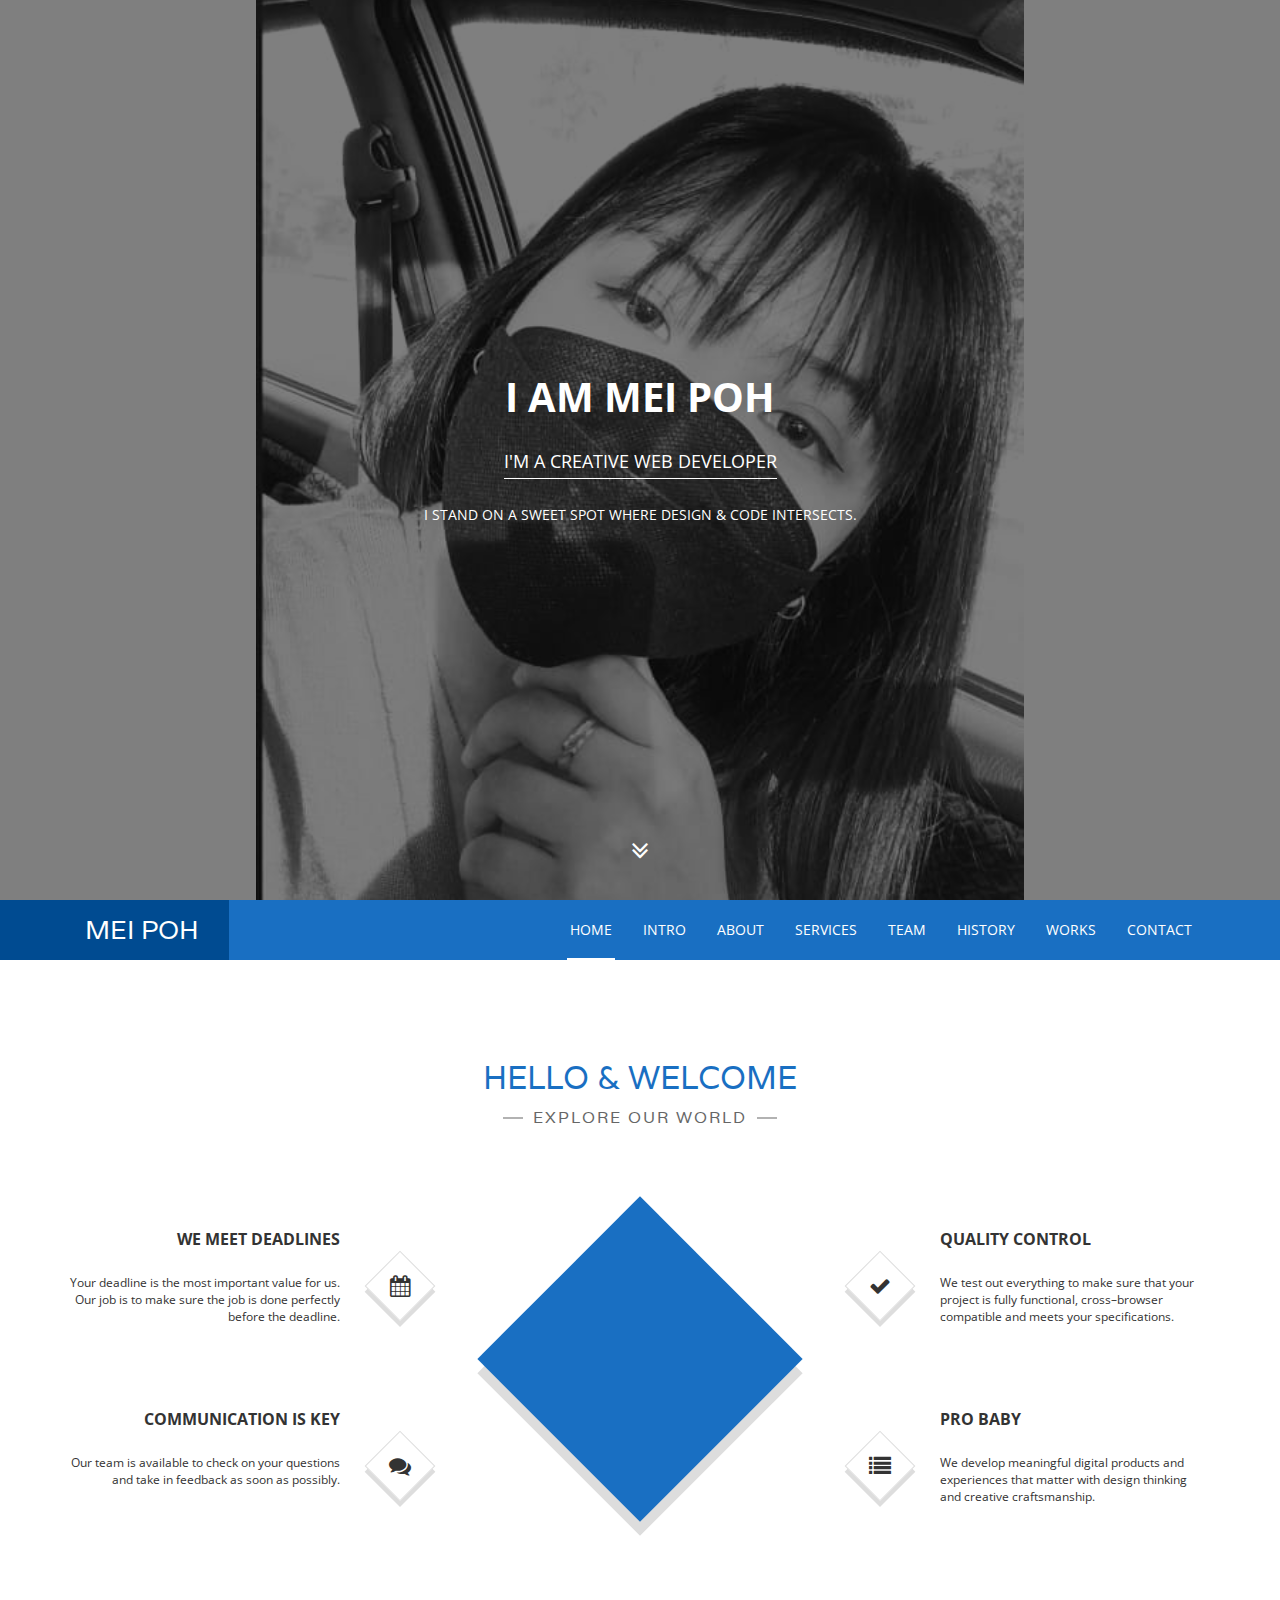
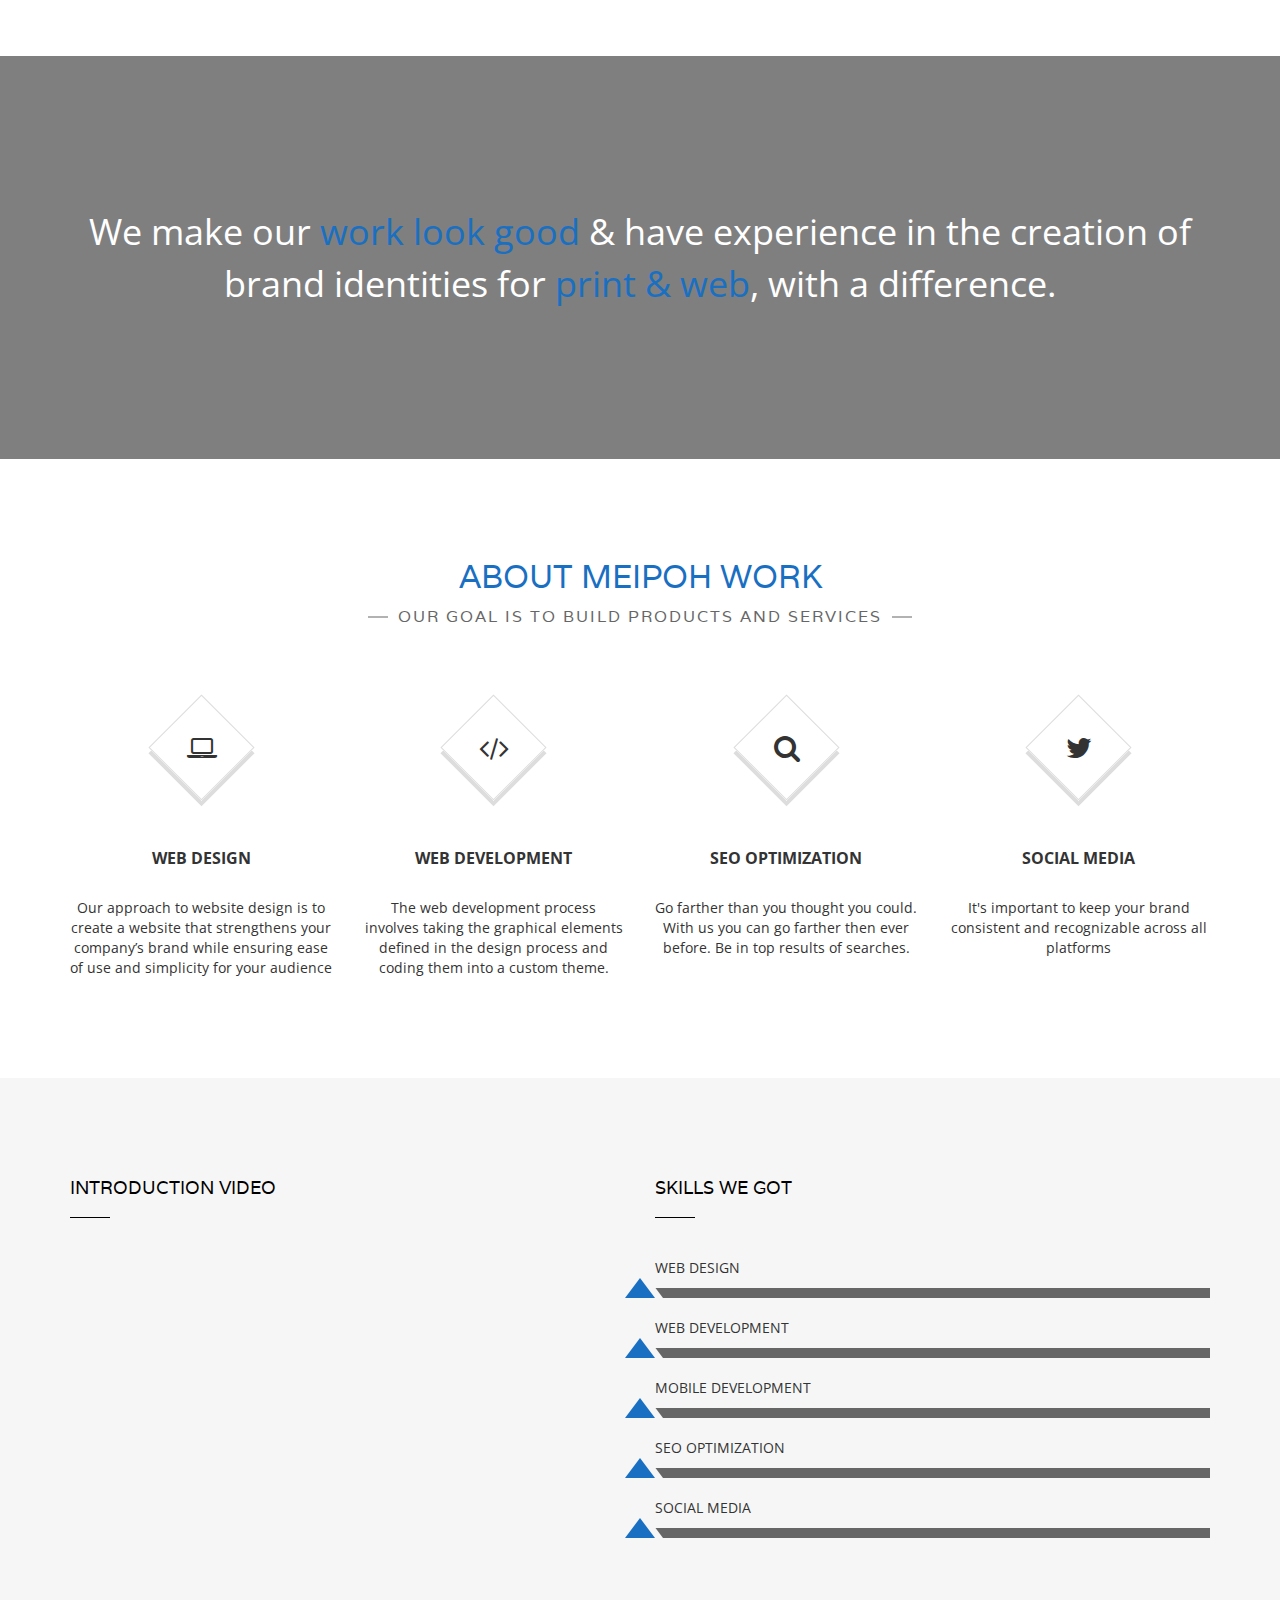
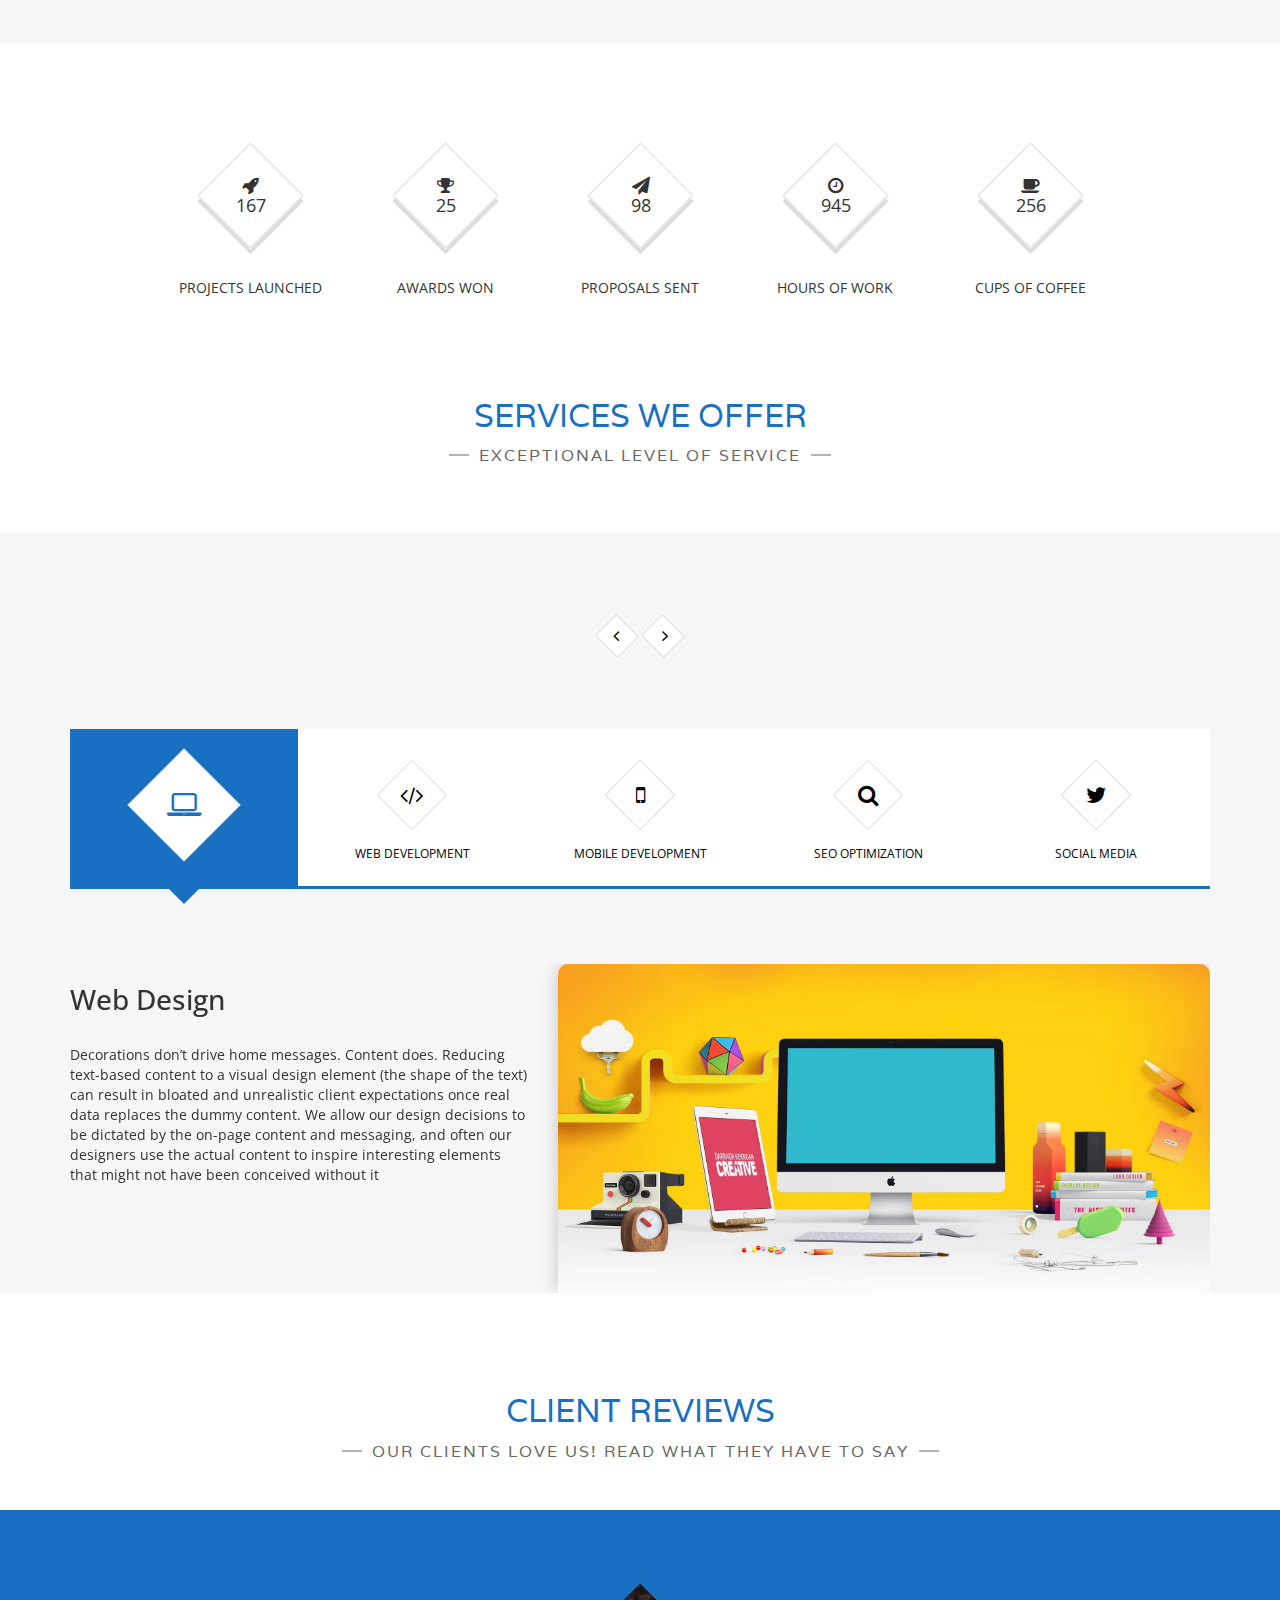
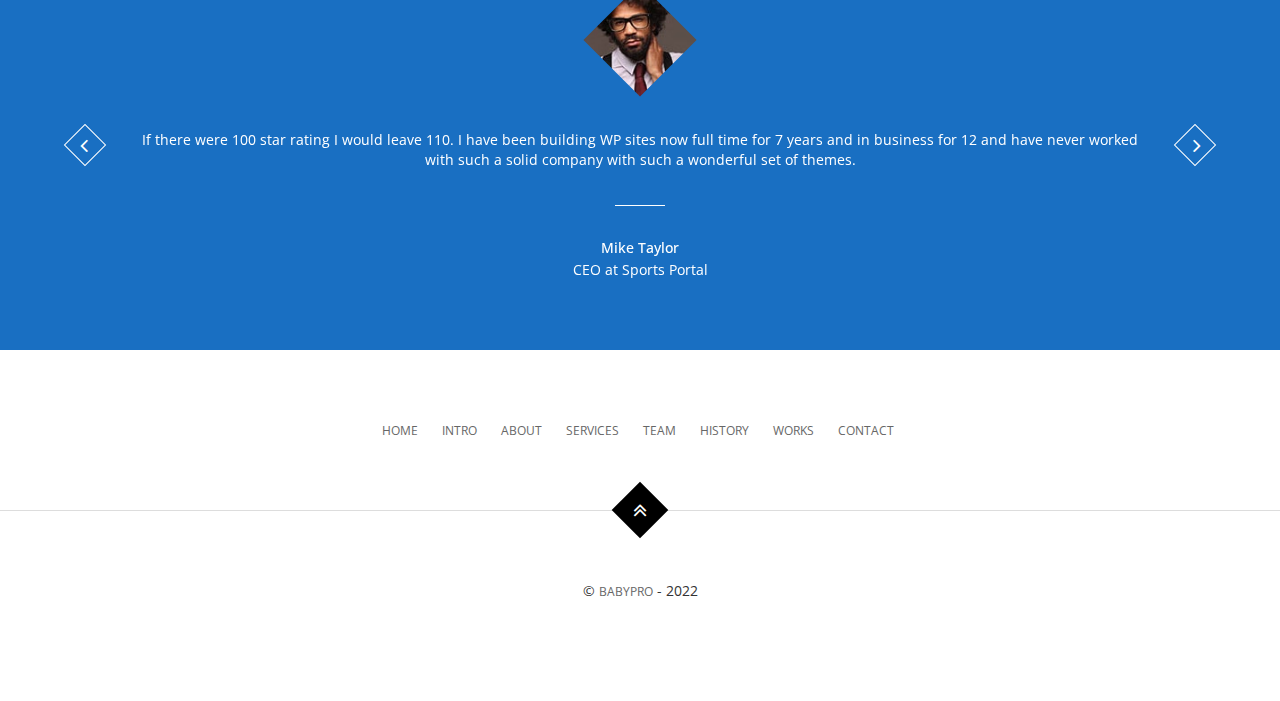
==== commit 76c773de: "shhhhh" ====
--- a/index.html
+++ b/index.html
@@ -80,7 +80,9 @@
       <!-- Name & Description -->
       <div class="hero-content">
         <h1>I am Mei Poh</h1>
-        <p class="hero-job"><span>I'M A CREATIVE WEB DEVELOPER</span></p>
+        <p class="hero-job sub-title">
+          <span>I'M A CREATIVE WEB DEVELOPER</span>
+        </p>
         <p class="hero-job-desc">
           I STAND ON A SWEET SPOT WHERE DESIGN &amp; CODE INTERSECTS.
         </p>
@@ -131,10 +133,14 @@
               <li class="page-scroll"><a href="#intro">Intro</a></li>
               <li class="page-scroll"><a href="#about">About</a></li>
               <li class="page-scroll"><a href="#services">Services</a></li>
-              <li class="page-scroll"><a href="#team">Team</a></li>
-              <li class="page-scroll"><a href="#history">History</a></li>
-              <li class="page-scroll"><a href="#works">Works</a></li>
-              <li class="page-scroll"><a href="#contact">Contact</a></li>
+              <li class="page-scroll"><a href="team.html#team">Team</a></li>
+              <li class="page-scroll">
+                <a href="team.html#history">History</a>
+              </li>
+              <li class="page-scroll"><a href="team.html#works">Works</a></li>
+              <li class="page-scroll">
+                <a href="team.html#contact">Contact</a>
+              </li>
             </ul>
             <!-- /.navbar-nav -->
           </div>
@@ -763,777 +769,6 @@
       </section>
       <!-- /.section-reviews -->
       <!-- End Reviews section -->
-
-      <!-- Team section -->
-      <section class="site-section section-team" id="team">
-        <div class="container">
-          <h2>MEET MY TEAM</h2>
-          <p class="section-subtitle">
-            <span>This is the team that is working with me</span>
-          </p>
-
-          <div class="team">
-            <div class="row">
-              <!-- Team Member -->
-              <div class="col-md-3 col-xs-6">
-                <div class="team-member">
-                  <div class="flipper">
-                    <div class="team-member-front">
-                      <div class="team-member-thumb">
-                        <img
-                          src="assets/img/employee-1.jpg"
-                          class="img-res"
-                          alt=""
-                        />
-                      </div>
-                      <!-- /.team-member-thumb -->
-                      <p class="team-member-front-name">DIANA JOHNSON</p>
-                    </div>
-                    <!-- /.team-member-front -->
-                    <div class="team-member-back">
-                      <div class="team-member-info">
-                        <h3 class="team-member-back-name">DIANA JOHNSON</h3>
-                        <p class="team-member-back-position">Web Designer</p>
-                        <p class="team-member-back-info">
-                          Curabitur nulla odio bibendum sit amet facilisis sed
-                          lobortis id, just Donec ollic itudin facil isis nulla.
-                          Donec eget ligula.
-                        </p>
-                        <div class="social-icons small">
-                          <a href="#" class="rectangle"
-                            ><i class="fa fa-facebook"></i
-                          ></a>
-                          <a href="#" class="rectangle"
-                            ><i class="fa fa-twitter"></i
-                          ></a>
-                          <a href="#" class="rectangle"
-                            ><i class="fa fa-linkedin"></i
-                          ></a>
-                          <a href="#" class="rectangle"
-                            ><i class="fa fa-dribbble"></i
-                          ></a>
-                        </div>
-                      </div>
-                      <!-- /.team-member-back-info -->
-                    </div>
-                    <!-- /.team-member-back -->
-                  </div>
-                </div>
-                <!-- /.team-member -->
-              </div>
-              <!-- Team Member -->
-              <div class="col-md-3 col-xs-6">
-                <div class="team-member">
-                  <div class="flipper">
-                    <div class="team-member-front">
-                      <div class="team-member-thumb">
-                        <img
-                          src="assets/img/employee-2.jpg"
-                          class="img-res"
-                          alt=""
-                        />
-                      </div>
-                      <!-- /.team-member-thumb -->
-                      <p class="team-member-front-name">ADAM HENRY</p>
-                    </div>
-                    <!-- /.team-member-front -->
-                    <div class="team-member-back">
-                      <div class="team-member-info">
-                        <h3 class="team-member-back-name">ADAM HENRY</h3>
-                        <p class="team-member-back-position">Web Developer</p>
-                        <p class="team-member-back-info">
-                          Curabitur nulla odio bibendum sit amet facilisis sed
-                          lobortis id, just Donec ollic itudin facil isis nulla.
-                          Donec eget ligula.
-                        </p>
-                        <div class="social-icons small">
-                          <a href="#" class="rectangle"
-                            ><i class="fa fa-facebook"></i
-                          ></a>
-                          <a href="#" class="rectangle"
-                            ><i class="fa fa-twitter"></i
-                          ></a>
-                          <a href="#" class="rectangle"
-                            ><i class="fa fa-linkedin"></i
-                          ></a>
-                          <a href="#" class="rectangle"
-                            ><i class="fa fa-dribbble"></i
-                          ></a>
-                        </div>
-                      </div>
-                      <!-- /.team-member-back-info -->
-                    </div>
-                    <!-- /.team-member-back -->
-                  </div>
-                </div>
-                <!-- /.team-member -->
-              </div>
-              <!-- Team Member -->
-              <div class="col-md-3 col-xs-6">
-                <div class="team-member">
-                  <div class="flipper">
-                    <div class="team-member-front">
-                      <div class="team-member-thumb">
-                        <img
-                          src="assets/img/employee-3.jpg"
-                          class="img-res"
-                          alt=""
-                        />
-                      </div>
-                      <!-- /.team-member-thumb -->
-                      <p class="team-member-front-name">ROBERT DOE</p>
-                    </div>
-                    <!-- /.team-member-front -->
-                    <div class="team-member-back">
-                      <div class="team-member-info">
-                        <h3 class="team-member-back-name">ROBERT DOE</h3>
-                        <p class="team-member-back-position">
-                          Mobile APP Developer
-                        </p>
-                        <p class="team-member-back-info">
-                          Curabitur nulla odio bibendum sit amet facilisis sed
-                          lobortis id, just Donec ollic itudin facil isis nulla.
-                          Donec eget ligula.
-                        </p>
-                        <div class="social-icons small">
-                          <a href="#" class="rectangle"
-                            ><i class="fa fa-facebook"></i
-                          ></a>
-                          <a href="#" class="rectangle"
-                            ><i class="fa fa-twitter"></i
-                          ></a>
-                          <a href="#" class="rectangle"
-                            ><i class="fa fa-linkedin"></i
-                          ></a>
-                          <a href="#" class="rectangle"
-                            ><i class="fa fa-dribbble"></i
-                          ></a>
-                        </div>
-                      </div>
-                      <!-- /.team-member-back-info -->
-                    </div>
-                    <!-- /.team-member-back -->
-                  </div>
-                </div>
-                <!-- /.team-member -->
-              </div>
-              <!-- Team Member -->
-              <div class="col-md-3 col-xs-6">
-                <div class="team-member">
-                  <div class="flipper">
-                    <div class="team-member-front">
-                      <div class="team-member-thumb">
-                        <img
-                          src="assets/img/employee-4.jpg"
-                          class="img-res"
-                          alt=""
-                        />
-                      </div>
-                      <!-- /.team-member-thumb -->
-                      <p class="team-member-front-name">JULIA BROWN</p>
-                    </div>
-                    <!-- /.team-member-front -->
-                    <div class="team-member-back">
-                      <div class="team-member-info">
-                        <h3 class="team-member-back-name">JULIA BROWN</h3>
-                        <p class="team-member-back-position">Seo Specialist</p>
-                        <p class="team-member-back-info">
-                          Curabitur nulla odio bibendum sit amet facilisis sed
-                          lobortis id, just Donec ollic itudin facil isis nulla.
-                          Donec eget ligula.
-                        </p>
-                        <div class="social-icons small">
-                          <a href="#" class="rectangle"
-                            ><i class="fa fa-facebook"></i
-                          ></a>
-                          <a href="#" class="rectangle"
-                            ><i class="fa fa-twitter"></i
-                          ></a>
-                          <a href="#" class="rectangle"
-                            ><i class="fa fa-linkedin"></i
-                          ></a>
-                          <a href="#" class="rectangle"
-                            ><i class="fa fa-dribbble"></i
-                          ></a>
-                        </div>
-                      </div>
-                      <!-- /.team-member-back-info -->
-                    </div>
-                    <!-- /.team-member-back -->
-                  </div>
-                </div>
-                <!-- /.team-member -->
-              </div>
-            </div>
-          </div>
-          <!-- /.team -->
-        </div>
-      </section>
-      <!-- /.section-team -->
-      <!-- End Team section -->
-
-      <!-- History section -->
-      <section class="section-history" id="history">
-        <div class="container">
-          <div class="text-center section-diff-title">
-            <h2>A Look Back At Our History</h2>
-            <p>This my Education and Experience</p>
-          </div>
-          <!-- Timeline -->
-          <ul class="timeline">
-            <!-- Timeline badge -->
-            <li class="timeline-start">
-              <div class="rectangle"><span>2016</span></div>
-            </li>
-            <!-- /.timeline-start -->
-
-            <!-- Timeline job & description  -->
-            <li>
-              <div class="rectangle timeline-rectangle"></div>
-              <div class="timeline-panel">
-                <div class="timeline-heading">
-                  <div class="timeline-date">
-                    <p>13 sep</p>
-                  </div>
-                  <!-- /.timeline-date -->
-                  <div class="timeline-position">
-                    <p>Web design &amp; Development</p>
-                  </div>
-                  <!-- /.timeline-position -->
-                </div>
-                <!-- /.timeline-heading -->
-                <div class="timeline-body">
-                  <div class="timeline-body-thumb">
-                    <img
-                      src="assets/img/timeline-img.jpg"
-                      class="img-res"
-                      alt=""
-                    />
-                  </div>
-                  <!-- /.timeline-body-thumb -->
-                  <p>Designing and developing a Wordpress Website</p>
-                </div>
-                <!-- /.timeline-body -->
-              </div>
-              <!-- /.timeline-panel -->
-            </li>
-
-            <!-- Timeline badge -->
-            <li class="timeline-start">
-              <div class="rectangle"><span>2017</span></div>
-            </li>
-            <!-- /.timeline-start -->
-
-            <!-- Timeline job & description, inverted  -->
-            <li class="timeline-inverted">
-              <div class="rectangle timeline-rectangle"></div>
-              <div class="timeline-panel">
-                <div class="timeline-heading">
-                  <div class="timeline-position">
-                    <p>Web Design</p>
-                  </div>
-                  <!-- /.timeline-position -->
-                  <div class="timeline-date">
-                    <p>5 Jan</p>
-                  </div>
-                  <!-- /.timeline-date -->
-                </div>
-                <!-- /.timeline-heading -->
-                <div class="timeline-body">
-                  <div class="timeline-body-thumb">
-                    <img
-                      src="assets/img/timeline-img.jpg"
-                      class="img-res"
-                      alt=""
-                    />
-                  </div>
-                  <!-- /.timeline-body-thumb -->
-                  <p>Designing a solution for mobile app</p>
-                </div>
-                <!-- /.timeline-body -->
-              </div>
-              <!-- /.timeline-panel -->
-            </li>
-            <!-- /.timeline-inverted -->
-
-            <!-- Timeline job & description  -->
-            <li>
-              <div class="rectangle timeline-rectangle"></div>
-              <div class="timeline-panel">
-                <div class="timeline-heading">
-                  <div class="timeline-date">
-                    <p>25 Aug</p>
-                  </div>
-                  <!-- /.timeline-date -->
-                  <div class="timeline-position">
-                    <p>Seo Optimization</p>
-                  </div>
-                  <!-- /.timeline-position -->
-                </div>
-                <!-- /.timeline-heading -->
-                <div class="timeline-body">
-                  <div class="timeline-body-thumb">
-                    <img
-                      src="assets/img/timeline-img.jpg"
-                      class="img-res"
-                      alt=""
-                    />
-                  </div>
-                  <!-- /.timeline-body-thumb -->
-                  <p>SEO optimizing a couple of websites</p>
-                </div>
-                <!-- /.timeline-body -->
-              </div>
-              <!-- /.timeline-panel -->
-            </li>
-
-            <!-- Timeline Badge  -->
-            <li class="timeline-end">
-              <div class="rectangle"><span>More</span></div>
-            </li>
-            <!-- /.timeline-end -->
-          </ul>
-          <!-- /.timeline -->
-        </div>
-      </section>
-      <!-- /.section-history -->
-      <!-- End History section -->
-
-      <!-- Portfolio/Works section -->
-      <section class="site-section section-works" id="works">
-        <div class="container">
-          <h2>RECENT WORKS</h2>
-          <p class="section-subtitle">
-            <span>OUR CLIENTS LOVE US! READ WHAT THEY HAVE TO SAY</span>
-          </p>
-
-          <div class="portfolio">
-            <ul class="portfolio-sorting list-inline">
-              <li><a href="#" class="active" data-group="all">all</a></li>
-              <li>
-                <a href="#" class="" data-group="webdesign">Web Design</a>
-              </li>
-              <li>
-                <a href="#" class="" data-group="webdev">Web Development</a>
-              </li>
-              <li>
-                <a href="#" class="" data-group="mobileapps">Mobile apps</a>
-              </li>
-            </ul>
-            <!-- /.portfolio-sorting  -->
-
-            <div id="grid">
-              <!-- Portfolio item -->
-              <div
-                class="col-md-3 col-sm-4 col-xs-6"
-                data-groups='["webdesign"]'
-              >
-                <div class="portfolio-item">
-                  <div class="portfolio-item-thumb">
-                    <img
-                      src="assets/img/portfolio-1.jpg"
-                      alt=""
-                      class="img-res"
-                    />
-                    <a
-                      href="#"
-                      class="rectangle"
-                      data-toggle="modal"
-                      data-target="#portfolioItem1"
-                    >
-                      <i class="fa fa-plus"></i>
-                    </a>
-                  </div>
-                  <!-- /.portfolio-item-thumb  -->
-                  <div class="portfolio-info">
-                    <h3>PSD Template</h3>
-                    <p>Web Design</p>
-                  </div>
-                  <!-- /.portfolio-info  -->
-                </div>
-              </div>
-              <!-- /.col-md-3  -->
-              <!-- Portfolio item -->
-              <div class="col-md-3 col-sm-4 col-xs-6" data-groups='["webdev"]'>
-                <div class="portfolio-item">
-                  <div class="portfolio-item-thumb">
-                    <img
-                      src="assets/img/portfolio-2.jpg"
-                      alt=""
-                      class="img-res"
-                    />
-                    <a
-                      href="#"
-                      class="rectangle"
-                      data-toggle="modal"
-                      data-target="#portfolioItem2"
-                    >
-                      <i class="fa fa-plus"></i>
-                    </a>
-                  </div>
-                  <!-- /.portfolio-item-thumb  -->
-                  <div class="portfolio-info">
-                    <h3>Website</h3>
-                    <p>Web Development</p>
-                  </div>
-                  <!-- /.portfolio-info  -->
-                </div>
-              </div>
-              <!-- /.col-md-3  -->
-              <!-- Portfolio item -->
-              <div
-                class="col-md-3 col-sm-4 col-xs-6"
-                data-groups='["mobileapps"]'
-              >
-                <div class="portfolio-item">
-                  <div class="portfolio-item-thumb">
-                    <img
-                      src="assets/img/portfolio-4.jpg"
-                      alt=""
-                      class="img-res"
-                    />
-                    <a
-                      href="#"
-                      class="rectangle"
-                      data-toggle="modal"
-                      data-target="#portfolioItem3"
-                    >
-                      <i class="fa fa-plus"></i>
-                    </a>
-                  </div>
-                  <!-- /.portfolio-item-thumb  -->
-                  <div class="portfolio-info">
-                    <h3>IOS App</h3>
-                    <p>Mobile App</p>
-                  </div>
-                  <!-- /.portfolio-info  -->
-                </div>
-              </div>
-              <!-- /.col-md-3  -->
-              <!-- Portfolio item -->
-              <div
-                class="col-md-3 col-sm-4 col-xs-6"
-                data-groups='["webdesign"]'
-              >
-                <div class="portfolio-item">
-                  <div class="portfolio-item-thumb">
-                    <img
-                      src="assets/img/portfolio-3.jpg"
-                      alt=""
-                      class="img-res"
-                    />
-                    <a
-                      href="#"
-                      class="rectangle"
-                      data-toggle="modal"
-                      data-target="#portfolioItem4"
-                    >
-                      <i class="fa fa-plus"></i>
-                    </a>
-                  </div>
-                  <!-- /.portfolio-item-thumb  -->
-                  <div class="portfolio-info">
-                    <h3>PSD Template</h3>
-                    <p>Web Design</p>
-                  </div>
-                  <!-- /.portfolio-info  -->
-                </div>
-              </div>
-              <!-- /.col-md-3  -->
-              <!-- Portfolio item -->
-              <div class="col-md-3 col-sm-4 col-xs-6" data-groups='["webdev"]'>
-                <div class="portfolio-item">
-                  <div class="portfolio-item-thumb">
-                    <img
-                      src="assets/img/portfolio-5.jpg"
-                      alt=""
-                      class="img-res"
-                    />
-                    <a
-                      href="#"
-                      class="rectangle"
-                      data-toggle="modal"
-                      data-target="#portfolioItem5"
-                    >
-                      <i class="fa fa-plus"></i>
-                    </a>
-                  </div>
-                  <!-- /.portfolio-item-thumb  -->
-                  <div class="portfolio-info">
-                    <h3>Wordpress Website</h3>
-                    <p>Web Development</p>
-                  </div>
-                  <!-- /.portfolio-info  -->
-                </div>
-              </div>
-              <!-- /.col-md-3  -->
-              <!-- Portfolio item -->
-              <div
-                class="col-md-3 col-sm-4 col-xs-6"
-                data-groups='["mobileapps"]'
-              >
-                <div class="portfolio-item">
-                  <div class="portfolio-item-thumb">
-                    <img
-                      src="assets/img/portfolio-6.jpg"
-                      alt=""
-                      class="img-res"
-                    />
-                    <a
-                      href="#"
-                      class="rectangle"
-                      data-toggle="modal"
-                      data-target="#portfolioItem6"
-                    >
-                      <i class="fa fa-plus"></i>
-                    </a>
-                  </div>
-                  <!-- /.portfolio-item-thumb  -->
-                  <div class="portfolio-info">
-                    <h3>Android App</h3>
-                    <p>Mobile App</p>
-                  </div>
-                  <!-- /.portfolio-info  -->
-                </div>
-              </div>
-              <!-- /.col-md-3  -->
-              <!-- Portfolio item -->
-              <div class="col-md-3 col-sm-4 col-xs-6" data-groups='["webdev"]'>
-                <div class="portfolio-item">
-                  <div class="portfolio-item-thumb">
-                    <img
-                      src="assets/img/portfolio-7.jpg"
-                      alt=""
-                      class="img-res"
-                    />
-                    <a
-                      href="#"
-                      class="rectangle"
-                      data-toggle="modal"
-                      data-target="#portfolioItem7"
-                    >
-                      <i class="fa fa-plus"></i>
-                    </a>
-                  </div>
-                  <!-- /.portfolio-item-thumb  -->
-                  <div class="portfolio-info">
-                    <h3>Woocommerce Website</h3>
-                    <p>Web Development</p>
-                  </div>
-                  <!-- /.portfolio-info  -->
-                </div>
-              </div>
-              <!-- /.col-md-3  -->
-              <!-- Portfolio item -->
-              <div
-                class="col-md-3 col-sm-4 col-xs-6"
-                data-groups='["webdesign"]'
-              >
-                <div class="portfolio-item">
-                  <div class="portfolio-item-thumb">
-                    <img
-                      src="assets/img/portfolio-8.jpg"
-                      alt=""
-                      class="img-res"
-                    />
-                    <a
-                      href="#"
-                      class="rectangle"
-                      data-toggle="modal"
-                      data-target="#portfolioItem8"
-                    >
-                      <i class="fa fa-plus"></i>
-                    </a>
-                  </div>
-                  <!-- /.portfolio-item-thumb  -->
-                  <div class="portfolio-info">
-                    <h3>PSD Template</h3>
-                    <p>Web Design</p>
-                  </div>
-                  <!-- /.portfolio-info  -->
-                </div>
-              </div>
-              <!-- /.col-md-3  -->
-            </div>
-            <!-- /#grid -->
-          </div>
-        </div>
-      </section>
-      <!-- /.section-works -->
-      <!-- End Works section -->
-
-      <!-- Me section -->
-      <section
-        class="section-background section-me background-overlay text-center"
-      >
-        <div class="container page-scroll">
-          <h2>Are You Impressed By My Work?</h2>
-          <p>
-            Durabitur commodo ras non urna mauris mollis auctor proin laoreet
-          </p>
-          <a href="#contact" class="btn">GET IN TOUCH</a>
-        </div>
-      </section>
-      <!-- /.section-me -->
-      <!-- End Me section -->
-
-      <!-- Clients section -->
-      <section class="section-clients">
-        <div class="container">
-          <div class="text-center section-diff-title">
-            <h2>Clients I’ve Worked So Far</h2>
-            <p></p>
-          </div>
-
-          <div class="clients-carousel">
-            <!-- Client -->
-            <a href="#" class="client">
-              <img
-                src="assets/img/client-1.png"
-                class="img-responsive"
-                alt=""
-              /> </a
-            ><!-- /.client -->
-            <!-- Client -->
-            <a href="#" class="client">
-              <img
-                src="assets/img/client-2.png"
-                class="img-responsive"
-                alt=""
-              /> </a
-            ><!-- /.client -->
-            <!-- Client -->
-            <a href="#" class="client">
-              <img
-                src="assets/img/client-3.png"
-                class="img-responsive"
-                alt=""
-              /> </a
-            ><!-- /.client -->
-            <!-- Client -->
-            <a href="#" class="client">
-              <img
-                src="assets/img/client-4.png"
-                class="img-responsive"
-                alt=""
-              /> </a
-            ><!-- /.client -->
-            <!-- Client -->
-            <a href="#" class="client">
-              <img
-                src="assets/img/client-5.png"
-                class="img-responsive"
-                alt=""
-              /> </a
-            ><!-- /.client -->
-            <!-- Client -->
-            <a href="#" class="client">
-              <img
-                src="assets/img/client-3.png"
-                class="img-responsive"
-                alt=""
-              /> </a
-            ><!-- /.client -->
-          </div>
-          <!-- /.clients-carousel -->
-        </div>
-      </section>
-      <!-- /.section-clients -->
-      <!-- End Clients section -->
-
-      <!-- Twitter section -->
-      <section
-        class="section-background section-twitter background-overlay text-center"
-      >
-        <div class="container">
-          <div class="rectangle">
-            <i class="fa fa-twitter"></i>
-          </div>
-          <p>Latest from Twtter</p>
-          <p>
-            So here’s how you can integrate sign up and sign in for your web and
-            iOS apps, with AWS Cognito.
-          </p>
-          <a href="#" class="btn btn-inverted">follow me</a>
-        </div>
-      </section>
-      <!-- /.section-twitter-->
-      <!-- End Twitter section -->
-
-      <!-- Contacts section -->
-      <section class="site-section section-contact" id="contact">
-        <div class="container">
-          <h2>CONTACT MiKE</h2>
-          <p class="section-subtitle"><span>Here i am</span></p>
-          <div class="row">
-            <form>
-              <div class="col-md-4">
-                <input
-                  class="form-control"
-                  type="text"
-                  placeholder="Name"
-                  required
-                />
-              </div>
-              <div class="col-md-4">
-                <input
-                  class="form-control"
-                  type="email"
-                  placeholder="Email"
-                  required
-                />
-              </div>
-              <div class="col-md-4">
-                <input
-                  class="form-control"
-                  type="text"
-                  placeholder="Subject"
-                  required
-                />
-              </div>
-              <div class="col-sm-12">
-                <textarea
-                  class="form-control"
-                  placeholder="Your Message"
-                  required
-                ></textarea>
-              </div>
-
-              <div class="col-sm-12">
-                <button class="btn btn-inverted">Send Message</button>
-              </div>
-            </form>
-          </div>
-        </div>
-      </section>
-      <!-- /.section-contact-->
-      <!-- End Contacts section -->
-
-      <!-- Social Networks section -->
-      <section class="section-networks blue-bg">
-        <div class="container">
-          <a href="#" class="rectangle">
-            <i class="fa fa-facebook"></i>
-          </a>
-          <a href="#" class="rectangle">
-            <i class="fa fa-instagram"></i>
-          </a>
-          <a href="#" class="rectangle">
-            <i class="fa fa-twitter"></i>
-          </a>
-          <a href="#" class="rectangle">
-            <i class="fa fa-youtube-play"></i>
-          </a>
-          <a href="#" class="rectangle">
-            <i class="fa fa-envelope"></i>
-          </a>
-          <a href="#" class="rectangle">
-            <i class="fa fa-dribbble"></i>
-          </a>
-        </div>
-      </section>
-      <!-- /.section-networks-->
-      <!-- End Social Networks section -->
     </main>
     <!-- /#main -->
     <!-- End Main content -->
@@ -1546,10 +781,10 @@
           <li class="page-scroll"><a href="#intro">Intro</a></li>
           <li class="page-scroll"><a href="#about">About</a></li>
           <li class="page-scroll"><a href="#services">Services</a></li>
-          <li class="page-scroll"><a href="#team">Team</a></li>
-          <li class="page-scroll"><a href="#history">History</a></li>
-          <li class="page-scroll"><a href="#works">Works</a></li>
-          <li class="page-scroll"><a href="#contact">Contact</a></li>
+          <li class="page-scroll"><a href="team.html#team">Team</a></li>
+          <li class="page-scroll"><a href="team.html#history">History</a></li>
+          <li class="page-scroll"><a href="team.html#works">Works</a></li>
+          <li class="page-scroll"><a href="team.html#contact">Contact</a></li>
         </ul>
 
         <div class="page-scroll">
